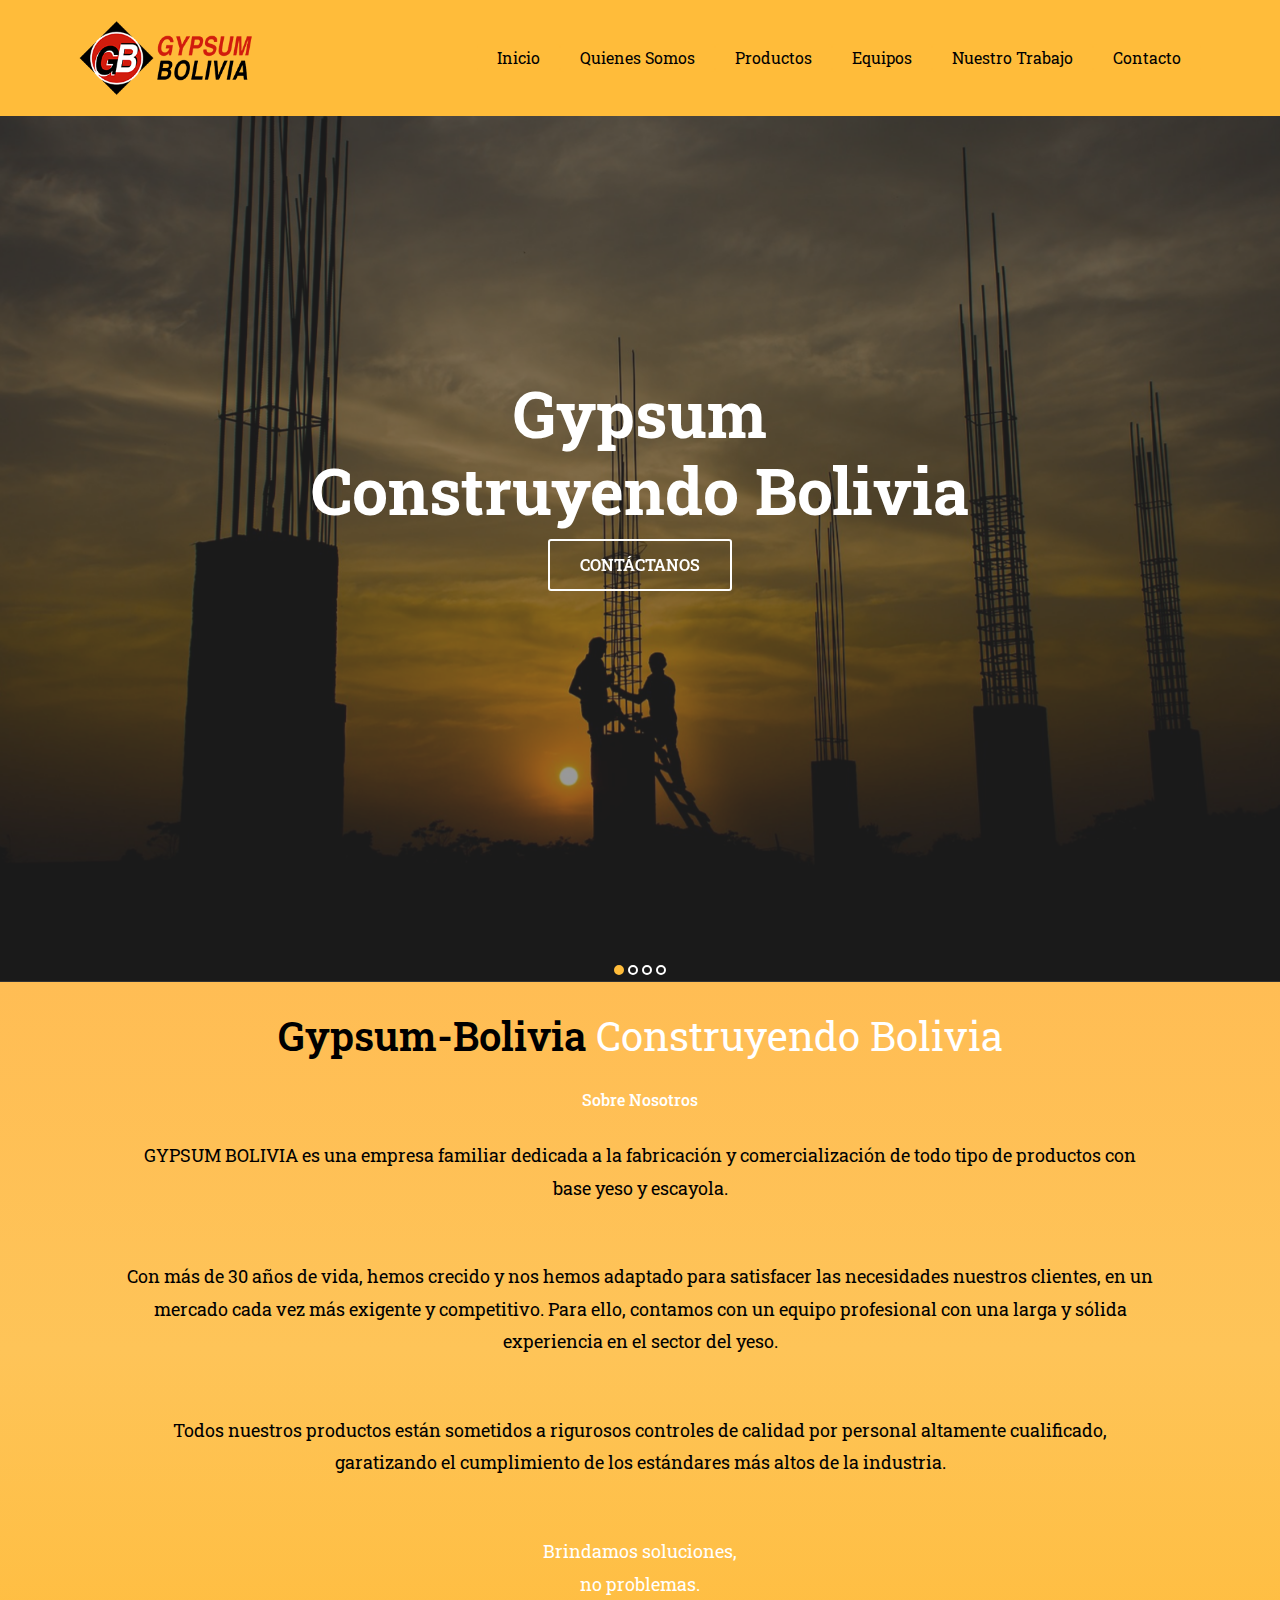
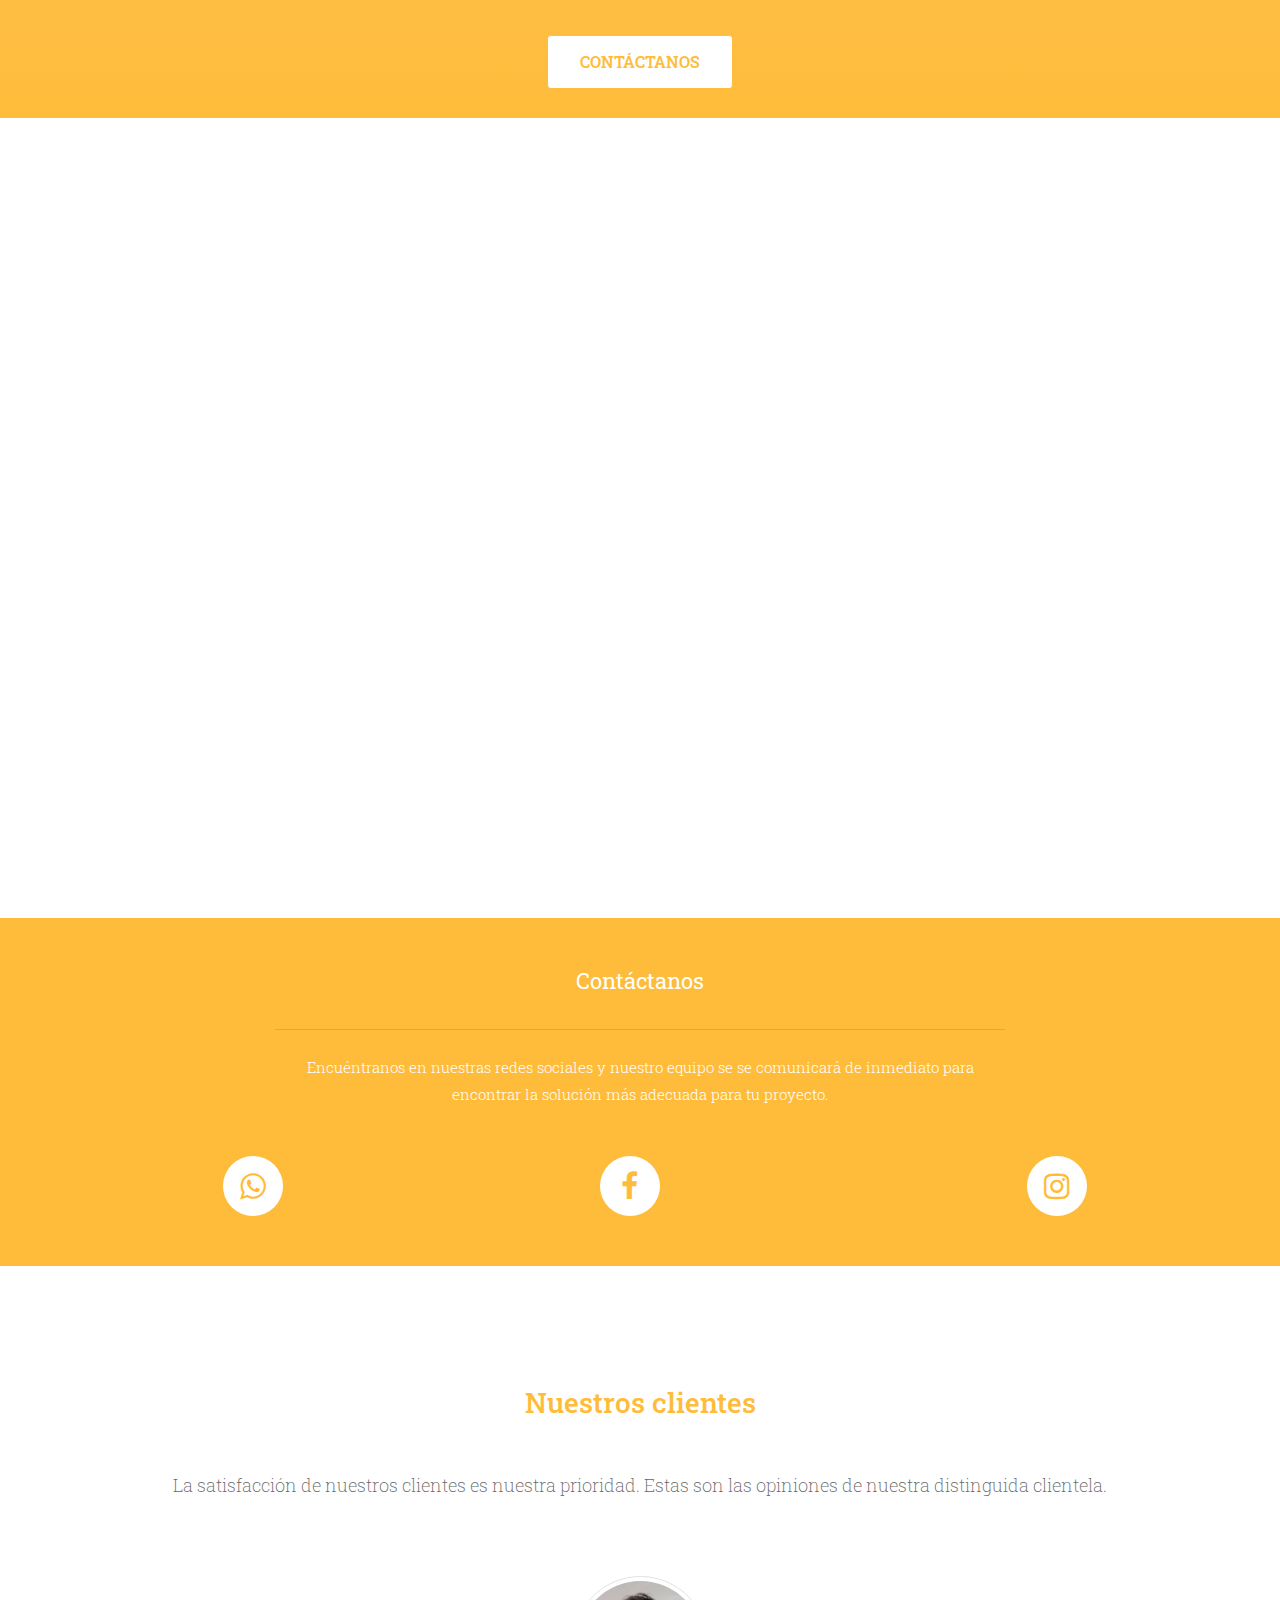
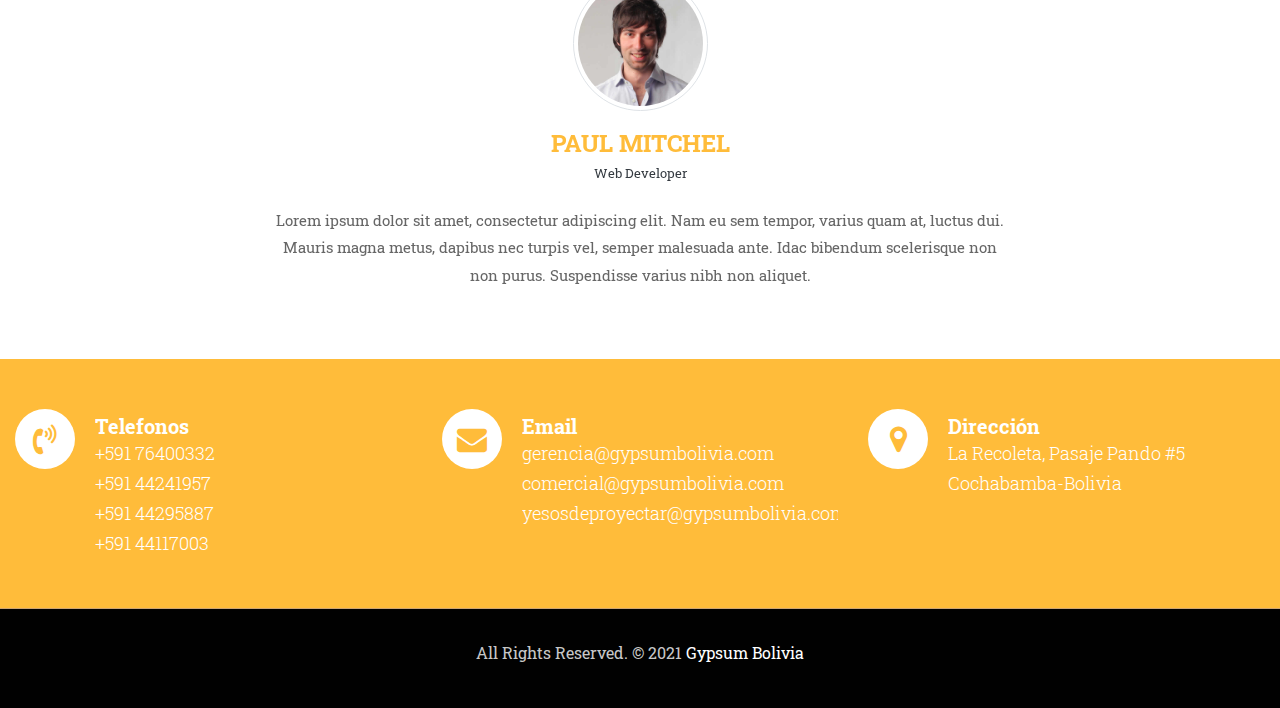
==== public/index.html @ fddc6182 "nav.item centered on medium screen size, deployed to firebase." ====
<!DOCTYPE html>
<html lang="en">
<!-- Basic -->

<head>
	<meta charset="utf-8">
	<meta http-equiv="X-UA-Compatible" content="IE=edge">

	<!-- Mobile Metas -->
	<meta name="viewport" content="width=device-width, initial-scale=1">

	<!-- Site Metas -->
	<title>Gypsum-Bolivia</title>
	<meta name="keywords" content="">
	<meta name="description" content="">
	<meta name="author" content="">

	<!-- Site Icons -->
	<link rel="shortcut icon" href="images/favicon.jpg" type="image/x-icon">
	<link rel="apple-touch-icon" href="images/apple-touch-icon.png">

	<!-- Bootstrap CSS -->
	<link rel="stylesheet" href="css/bootstrap.min.css">
	<!-- Site CSS -->
	<link rel="stylesheet" href="css/style.css">
	<!-- Responsive CSS -->
	<link rel="stylesheet" href="css/responsive.css">
	<!-- Custom CSS -->
	<link rel="stylesheet" href="css/custom.css">
	

	<!--[if lt IE 9]>
      <script src="https://oss.maxcdn.com/libs/html5shiv/3.7.0/html5shiv.js"></script>
      <script src="https://oss.maxcdn.com/libs/respond.js/1.4.2/respond.min.js"></script>
    <![endif]-->

</head>

<body>
	<!-- Start header -->
	<header class="top-navbar">
		<nav id='navbar-bg' class="navbar navbar-expand-lg navbar-light">
			<div class="container" id='navbar-container'>
				<a class="navbar-brand" href="index.html">
					<img src="images/logo.png" alt="gypsumlogo" />
				</a>
				<button class="navbar-toggler" type="button" data-toggle="collapse" data-target="#navbars-rs-food"
					aria-controls="navbars-rs-food" aria-expanded="false" aria-label="Toggle navigation">
					<span class="navbar-toggler-icon"></span>
				</button>
				<div class="collapse navbar-collapse" id="navbars-rs-food">
					<ul class="navbar-nav ml-auto">
						<li class="nav-item"><a class="nav-link" href="index.html">Inicio</a></li>
						<li class="nav-item"><a class="nav-link" href="about.html">Quienes Somos</a></li>
						<li class="nav-item"><a class="nav-link" href="products.html">Productos</a></li>
						<!-- <li class="nav-item"><a class="nav-link" href="planta.html">Planta</a></li> -->
						<li class="nav-item"><a class="nav-link" href="equipment.html">Equipos</a></li>
						<li class="nav-item"><a class="nav-link" href="portfolio.html">Nuestro Trabajo</a></li>
						<li class="nav-item"><a class="nav-link" href="contact.html">Contacto</a></li>
					</ul>
				</div>
			</div>
		</nav>
	</header>

	<!-- End header -->

	<!-- Start slides -->

	<div id="slides" class="cover-slides">
		<ul class="slides-container">
			<li class="text-center">
				<img src="images/carrousel2.jpg" alt="">
				<div class="container">
					<div class="row">
						<div class="col-md-12">
							<h1 class="m-b-20"><strong>Gypsum<br/>Construyendo Bolivia<br></strong></h1>
							<!-- <p class="m-b-40">See how your users experience your website in realtime or view  <br>
							trends to see any changes in performance over time.</p> -->
							<p><a class="btn btn-lg btn-circle btn-outline-new-white"
									href="https://api.whatsapp.com/send?phone=59170304111">Contáctanos</a></p>
						</div>
					</div>
				</div>
			</li>
			<li class="text-center">
				<img src="images/carrousel1.jpg" alt="">
				<div class="container">
					<div class="row">
						<div class="col-md-12">
							<h1 class="m-b-20"><strong>Gypsum<br/>Construyendo Bolivia<br></strong></h1>
							<!-- <p class="m-b-40">See how your users experience your website in realtime or view  <br>
							trends to see any changes in performance over time.</p> -->
							<p><a class="btn btn-lg btn-circle btn-outline-new-white" href="#">Contáctanos</a></p>
						</div>
					</div>
				</div>
			</li>
			<li class="text-center">
				<img src="images/carrousel3.jpg" alt="">
				<div class="container">
					<div class="row">
						<div class="col-md-12">
							<h1 class="m-b-20"><strong>Gypsum<br/>Construyendo Bolivia<br></strong></h1>
							<!-- <p class="m-b-40">See how your users experience your website in realtime or view  <br>
							trends to see any changes in performance over time.</p> -->
							<p><a class="btn btn-lg btn-circle btn-outline-new-white"
									href="https://api.whatsapp.com/send?phone=59170304111">Contáctanos</a></p>
						</div>
					</div>
				</div>
			</li>
			<li class="text-center">
				<img src="images/carrousel4.jpg" alt="">
				<div class="container">
					<div class="row">
						<div class="col-md-12">
							<h1 class="m-b-20"><strong>Gypsum<br/>Construyendo Bolivia<br></strong></h1>
							<!-- <p class="m-b-40">See how your users experience your website in realtime or view  <br>
							trends to see any changes in performance over time.</p> -->
							<p><a class="btn btn-lg btn-circle btn-outline-new-white"
									href="https://api.whatsapp.com/send?phone=59170304111">Contáctanos</a></p>
						</div>
					</div>
				</div>
			</li>
		</ul>
		<!-- <div class="slides-navigation">
			<a href="#" class="next"><i class="fa fa-angle-right" aria-hidden="true"></i></a>
			<a href="#" class="prev"><i class="fa fa-angle-left" aria-hidden="true"></i></a>
		</div> -->
	</div>

	<!-- End slides -->

	<!-- Start About -->

	<div class="about-section-box">
		<div class="container">
			<div class="row">
				<div class="col-lg-12 col-md-12 col-sm-12 text-center">
					<div class="inner-column">
						<h1>Gypsum-Bolivia <span>Construyendo Bolivia</span></h1>
						<h4>Sobre Nosotros</h4>
						<p>GYPSUM BOLIVIA es una empresa familiar dedicada a la fabricación y comercialización de todo tipo de productos con base yeso y escayola.</p>
						<p>Con más de 30 años de vida, hemos crecido y nos hemos adaptado para satisfacer las  necesidades nuestros clientes, en un mercado cada vez más exigente y competitivo. Para ello, contamos con un equipo profesional con una larga y sólida experiencia en el sector del yeso.</p>
						<p>Todos nuestros productos están sometidos a rigurosos controles de calidad por personal altamente cualificado, garatizando el cumplimiento de los estándares más altos de la industria.</p>
						<p class="text-white">Brindamos soluciones,<br/> no problemas.</p>
						<a class="btn btn-lg btn-circle btn-outline-new-white"
							href="https://api.whatsapp.com/send?phone=59176400332">Contáctanos</a>
					</div>
				</div>
				<!-- <div class="col-lg-6 col-md-6 col-sm-12">
					<img src="images/aboutus1.jpg" alt="" class="img-fluid">
				</div> -->
			</div>
		</div>
	</div>

	<!-- End About -->

	<!-- Start QT -->

	<div class="qt-box qt-background">
		<div class="container">
			<div class="row">
				<!-- <div class="col-md-8 ml-auto mr-auto text-left">
					<p class="lead ">
						" 37 años al servicio de los bolivianos "
					</p>
					<span class="lead">Hipócrates</span>
				</div> -->
			</div>
		</div>
	</div>

	<!-- End QT -->



	<!-- Start Social Media -->

	<div class="contact-imfo-box" >
		<div class="container-fluid">
			<div class="container">
				<div class="row justify-content-center">
								<div class="col-lg-8 text-center">
												<h2 id='pmuted' class="mt-0">Contáctanos</h2>
												<hr class="divider my-4" />
												<p id='pmuted' class="text-white mb-5">Encuéntranos en nuestras redes sociales y nuestro equipo se se comunicará de inmediato para encontrar la solución más adecuada para tu proyecto.</p>
								</div>
				</div>
			</div>
			<div class="row">
				<div class="col-md-4 col-sm-4" id='socialmedia' >
					<div class="socialmedia">
						<a target="_blank" href='https://api.whatsapp.com/send?phone=59176400332'>
						<i class="fa fab fa-whatsapp"></i>
						</a>
					</div>
				</div>
				<div class="col-md-4 col-sm-4" id='socialmedia'>
					<div>
						<a target="_blank" href='https://www.facebook.com/GypsumBol'>
						<i class="fa fab fa-facebook"></i>
						</a>
					</div>
				</div>
				<div class="col-md-4 col-sm-4" id='socialmedia'>
					<div >
						<a target="_blank" href='https://api.whatsapp.com/send?phone=59176400332'>
						<i class="fa fab fa-instagram"></i>
						</a>
					</div>
				</div>
			</div>
		</div>
	</div>

	<!--End Social Media -->

	<!-- Start Customer Reviews -->

	<div class="customer-reviews-box">
		<div class="container">
			<div class="row">
				<div class="col-lg-12">
					<div class="heading-title text-center">
						<h2>Nuestros clientes</h2>
						<p>La satisfacción de nuestros clientes es nuestra prioridad. Estas son las opiniones de nuestra distinguida clientela. </p>
					</div>
				</div>
			</div>
			<div class="row">
				<div class="col-md-8 mr-auto ml-auto text-center">
					<div id="reviews" class="carousel slide" data-ride="carousel">
						<div class="carousel-inner mt-4">
							<div class="carousel-item text-center active">
								<div class="img-box p-1 border rounded-circle m-auto">
									<img class="d-block w-100 rounded-circle" src="images/profile-1.jpg" alt="">
								</div>
								<h5 class="mt-4 mb-0"><strong class="text-warning text-uppercase">Paul Mitchel</strong>
								</h5>
								<h6 class="text-dark m-0">Web Developer</h6>
								<p class="m-0 pt-3">Lorem ipsum dolor sit amet, consectetur adipiscing elit. Nam eu sem
									tempor, varius quam at, luctus dui. Mauris magna metus, dapibus nec turpis vel,
									semper malesuada ante. Idac bibendum scelerisque non non purus. Suspendisse varius
									nibh non aliquet.</p>
							</div>
							<div class="carousel-item text-center">
								<div class="img-box p-1 border rounded-circle m-auto">
									<img class="d-block w-100 rounded-circle" src="images/profile-3.jpg" alt="">
								</div>
								<h5 class="mt-4 mb-0"><strong class="text-warning text-uppercase">Steve Fonsi</strong>
								</h5>
								<h6 class="text-dark m-0">Web Designer</h6>
								<p class="m-0 pt-3">Lorem ipsum dolor sit amet, consectetur adipiscing elit. Nam eu sem
									tempor, varius quam at, luctus dui. Mauris magna metus, dapibus nec turpis vel,
									semper malesuada ante. Idac bibendum scelerisque non non purus. Suspendisse varius
									nibh non aliquet.</p>
							</div>
							<div class="carousel-item text-center">
								<div class="img-box p-1 border rounded-circle m-auto">
									<img class="d-block w-100 rounded-circle" src="images/profile-7.jpg" alt="">
								</div>
								<h5 class="mt-4 mb-0"><strong class="text-warning text-uppercase">Daniel vebar</strong>
								</h5>
								<h6 class="text-dark m-0">Seo Analyst</h6>
								<p class="m-0 pt-3">Lorem ipsum dolor sit amet, consectetur adipiscing elit. Nam eu sem
									tempor, varius quam at, luctus dui. Mauris magna metus, dapibus nec turpis vel,
									semper malesuada ante. Idac bibendum scelerisque non non purus. Suspendisse varius
									nibh non aliquet.</p>
							</div>
						</div>
						<!-- <a class="carousel-control-prev" href="#reviews" role="button" data-slide="prev">
							<i class="fa fa-angle-left" aria-hidden="true"></i>
							<span class="sr-only">Previous</span>
						</a>
						<a class="carousel-control-next" href="#reviews" role="button" data-slide="next">
							<i class="fa fa-angle-right" aria-hidden="true"></i>
							<span class="sr-only">Next</span>
						</a> -->
					</div>
				</div>
			</div>
		</div>
	</div>
	<!-- End Customer Reviews -->

	<!-- Start Contact info -->

	<div class="contact-imfo-box">
		<div class="container-fluid">
			<div class="row">
				<div class="col-md-4">
					<i class="fa fa-volume-control-phone"></i>
					<div class="overflow-hidden">
						<h4>Telefonos</h4>
						<a target="_blank" href='+59176400332'>
							<p class="lead">
								+591 76400332
							</p>
						</a>
						<a target="_blank" href='+59144241957'>
							<p class="lead">
								+591 44241957
							</p>
						</a>
						<a target="_blank" href='+59144295887'>
							<p class="lead">
								+591 44295887
							</p>
						</a>
						<a target="_blank" href='+59144117003'>
							<p class="lead">
								+591 44117003
							</p>
						</a>
					</div>
				</div>
				<div class="col-md-4">
					<i class="fa fa-envelope"></i>
					<div class="overflow-hidden">
						<h4>Email</h4>
						<a target="_blank" href="mailto:gerencia@gypsumbolivia.com">
							<p class="lead">
								gerencia@gypsumbolivia.com
							</p>
						</a>
						<a target="_blank" href="mailto:comercial@gypsumbolivia.com">
							<p class="lead">
								comercial@gypsumbolivia.com
							</p>
						</a>
						<a target="_blank" href="mailto:yesosdeproyectar@gypsumbolivia.com">
							<p class="lead">
								yesosdeproyectar@gypsumbolivia.com
							</p>
						</a>
					</div>
				</div>
				<div class="col-md-4">
					<i class="fa fa-map-marker"></i>
					<div class="overflow-hidden">
						<h4>Dirección</h4>
						<a target="_blank"
							href="https://www.google.com.bo/maps/place/GYPSUM+%E2%80%93+Bolivia/@-17.3748738,-66.1539371,17z/data=!3m1!4b1!4m5!3m4!1s0x93e3741a3f758da3:0xa6f2f3042dc4168a!8m2!3d-17.3748738!4d-66.1517484?hl=es">
							<p class="lead">
								La Recoleta, Pasaje Pando #5
							</p>
							<p class="lead">
								Cochabamba-Bolivia
							</p>
						</a>
					</div>
				</div>
			</div>
		</div>
	</div>
	<!-- End Contact info -->

		<!-- Start Footer -->

		<footer class="footer-area bg-f">
			<div class="copyright">
				<div class="container">
					<div class="row">
						<div class="col-lg-12">
							<p class="company-name">All Rights Reserved. &copy; 2021 <a href="#">Gypsum Bolivia</a> 
						</div>
					</div>
				</div>
			</div>
		</footer>
		
		<!-- End Footer -->



	<!-- <a href="#" id="back-to-top" title="Back to top" style="display: none;">&uarr;</a> -->

	<!-- ALL JS FILES -->
	<script src="js/jquery-3.2.1.min.js"></script>
	<script src="js/popper.min.js"></script>
	<script src="js/bootstrap.min.js"></script>
	<!-- ALL PLUGINS -->
	<script src="js/jquery.superslides.min.js"></script>
	<script src="js/images-loded.min.js"></script>
	<script src="js/isotope.min.js"></script>
	<script src="js/baguetteBox.min.js"></script>
	<script src="js/form-validator.min.js"></script>
	<script src="js/contact-form-script.js"></script>
	<script src="js/custom.js"></script>
</body>

</html>
---- public/css/style.css ----
/*------------------------------------------------------------------
    IMPORT FONTS
-------------------------------------------------------------------*/

@import url('https://fonts.googleapis.com/css2?family=Roboto+Slab:wght@400;500;600;700&display=swap');

/*------------------------------------------------------------------
    IMPORT FILES
-------------------------------------------------------------------*/

@import url(animate.css);
@import url(font-awesome.min.css);
@import url(superslides.css);
@import url(baguetteBox.min.css);

/*------------------------------------------------------------------
    SKELETON
-------------------------------------------------------------------*/

body {
    color: #666666;
    font-size: 15px;
    font-family: 'Roboto Slab', serif;
    line-height: 1.80857;
}


a {
    color: #1f1f1f;
    text-decoration: none !important;
    outline: none !important;
    -webkit-transition: all .3s ease-in-out;
    -moz-transition: all .3s ease-in-out;
    -ms-transition: all .3s ease-in-out;
    -o-transition: all .3s ease-in-out;
    transition: all .3s ease-in-out;
}

h1,
h2,
h3,
h4,
h5,
h6 {
    letter-spacing: 0;
    font-weight: normal;
    position: relative;
    padding: 0 0 10px 0;
    font-weight: normal;
    line-height: 120% !important;
    color: #1f1f1f;
    margin: 0
}

h1 {
    font-size: 24px
}

h2 {
    font-size: 22px
}

h3 {
    font-size: 18px
}

h4 {
    font-size: 16px
}

h5 {
    font-size: 14px
}

h6 {
    font-size: 13px
}

h1 a,
h2 a,
h3 a,
h4 a,
h5 a,
h6 a {
    color: #212121;
    text-decoration: none!important;
    opacity: 1
}

h1 a:hover,
h2 a:hover,
h3 a:hover,
h4 a:hover,
h5 a:hover,
h6 a:hover {
    opacity: .8
}

a {
    color: #1f1f1f;
    text-decoration: none;
    outline: none;
}

a,
.btn {
    text-decoration: none !important;
    outline: none !important;
    -webkit-transition: all .3s ease-in-out;
    -moz-transition: all .3s ease-in-out;
    -ms-transition: all .3s ease-in-out;
    -o-transition: all .3s ease-in-out;
    transition: all .3s ease-in-out;
}

.btn-custom {
    margin-top: 20px;
    background-color: transparent !important;
    border: 2px solid #ddd;
    padding: 12px 40px;
    font-size: 16px;
}

.lead {
    font-size: 18px;
    line-height: 30px;
    color: #767676;
    margin: 0;
    padding: 0;
}

blockquote {
    margin: 20px 0 20px;
    padding: 30px;
}

ul, li, ol{
	list-style: none;
	margin: 0px;
	padding: 0px;
}
button:focus{
	outline: none;
}

.form-control::-moz-placeholder {
    color: #2a2a2a;
    opacity: 1;
}

/*------------------------------------------------------------------
    LOADER
-------------------------------------------------------------------*/


/*------------------------------------------------------------------
    HEADER
-------------------------------------------------------------------*/
.top-navbar{
	position: relative;
	z-index: 10;
}

.top-navbar img {
    width: 65%;
}

.top-navbar .navbar{
	padding: 15px 0px;
	position: fixed;
	width: 100%;
	transition: height .3s ease-out, background .3s ease-out, box-shadow .3s ease-out;
	-webkit-transform: translate3d(0, 0, 0);
	transform: translate3d(0, 0, 0);
	z-index: 100;
}

.top-navbar .navbar-light .navbar-nav .nav-link{
	color: #010101;
	font-size: 16px;
	padding: 0px 20px;
	border-radius: 4px;
    background-color: #ffbc3a;
}

#navbar-bg {
    background-color: #ffbc3a;
}

.top-navbar .navbar-light .navbar-nav .nav-item .nav-link:hover{
	background: #ffbc3a;
	color: #ffffff;
}
.top-navbar .navbar-light .navbar-nav .nav-item.active .nav-link{
	background: #ffbc3a;
	color: #ffffff;
	border-radius: 4px;
}

.navbar-expand-lg .navbar-nav .dropdown-menu{
	border: none;
	 box-shadow: 2px 5px 6px rgba(0,0,0,0.5);
}

.navbar-expand-lg .navbar-nav .dropdown-menu a.dropdown-item:hover{
	background: #ffbc3a;
	color: #ffffff;
}
.navbar-light .navbar-toggler:hover{
	background: #ffbc3a;;
}
.nav-item {
    display: flex;
    align-self:center;
}

/*------------------------------------------------------------------
    Slider
-------------------------------------------------------------------*/

.cover-slides{
	height: 100vh;
}
.slides-navigation a {
	background: #ffbc3a;
    position: absolute;
    height: 70px;
    width: 70px;
    top: 50%;
    font-size: 20px;
    display: block;
    color: #fff;
	line-height: 80px;
	text-align: center;
    transition: all .3s ease-in-out;
}
.slides-navigation a i{
	font-size: 40px;
}
.slides-navigation a:hover {
	background: #010101;
}
.cover-slides .container{
	height: 100%;
	position: relative;
	z-index: 2;
}
.cover-slides .container > .row {
	-webkit-box-align: center;
	-ms-flex-align: center;
	align-items: center;
}
.cover-slides .container > .row {
    height: 100%;
}

.btn{
	text-transform: uppercase;
	padding: 19px 36px;
}
.btn{
	display: inline-block;
	font-weight: 600;
	text-align: center;
	white-space: nowrap;
	vertical-align: middle;
	-webkit-user-select: none;
	-moz-user-select: none;
	-ms-user-select: none;
	user-select: none;
	border: 2px solid transparent;
	padding: 12px 30px;
	font-size: 16px;
	line-height: 1.5;
	border-radius: .1875rem;
	transition: color .15s ease-in-out, background-color .15s ease-in-out, border-color .15s ease-in-out, box-shadow .15s ease-in-out;
}
.btn-outline-new-white {
    color: #fff;
    background-color: transparent;
    background-image: none;
    border-color: #fff;
}
.btn-outline-new-white:hover {
    color: #ffffff;
    background-color: #ffbc3a;
    border-color: #ffbc3a;
}

.overlay-background {
    background: #333;
    position: absolute;
    height: 100%;
    width: 100%;
    left: 0;
    top: 0;
	opacity: 0.5;
}

.cover-slides h1{
	font-family: 'Roboto Slab', serif;
	font-weight: 500;
	font-size: 64px;
	color: #fff;
}
.cover-slides p{
	font-size: 18px;
	color: #fff;
}
.slides-pagination a{
	border: 2px solid #ffffff;
}
.slides-pagination a.current{
	background: #ffbc3a;
	border: 2px solid #ffbc3a;
}

/*------------------------------------------------------------------
    About
-------------------------------------------------------------------*/

.about-section-box{
	padding: 10px 0px;
    /* background: rgb(255,98,0);
    background: radial-gradient(circle, rgba(255,98,0,1) 0%, rgba(255,82,0,1) 69%);  */
    background-image: linear-gradient( to bottom,#ffbd54 0%,#fec458 50%,#ffbc3a 100% );
}
.about-section-box .img-fluid{
	box-shadow: -10px -10px 0px #ffffff;
}
.inner-column{
  padding: 20px;
}
.inner-column h1{
	font-family: 'Roboto Slab', serif;
    font-weight: 600;
	font-size: 40px;
	color: black;
}
.inner-column h1 span{
	color: #ffffff;
    font-weight: 400;
}
.inner-column h4{
	font-size: 16px;
	font-weight: 500;
    color:#ffff;
    padding-top: 20px;
}
.inner-column p{
  padding: 20px;
  font-size: 18px;
  color: black;
}
.inner-column .btn-outline-new-white{
	color: #ffbc3a;
    background-color: #fff;
}
.inner-column .btn-outline-new-white:hover{
	color: #ffffff;
    background: #ffbc3a;
    border-color: #ffffff;
}

/*------------------------------------------------------------------
    QT
-------------------------------------------------------------------*/


.qt-background{
	background: url(../images/qt.jpg) no-repeat;
	background-size: cover;
	padding: 100px 0;
	background-attachment: fixed;
	background-position: center center;
	position: relative;
    opacity: 0.99;
    height: 500px;
}
.qt-background p {
    font-size: 35px;
    font-weight: 300;
    line-height: 44px;
    color: #fff;
	font-family: 'Roboto Slab',serif;
	margin-bottom: 20px;
}

.qt-background span {
    color: #fff;
    font-size: 20px;
	font-weight: 500;
}

/*------------------------------------------------------------------
    Menu
-------------------------------------------------------------------*/

.menu-box{
	padding: 90px 0px;
}

.heading-title{
	margin-bottom: 50px;
}
.heading-title h2{
	color: #ffbc3a;
	font-size: 28px;
	font-family: 'Roboto Slab',serif;
    font-weight: 500;
    padding:50px 0;
}
.heading-title p{
	font-size: 18px;
	font-weight: 200;
	margin: 0px;
}

.filter-button-group {
    border: 1px solid #ffbc3a;
    border-radius: 4px;
    margin: 10px 15px;
    display: inline-block;
}

.filter-button-group button {
    color: #ffbc3a;
    letter-spacing: 1px;
    text-transform: uppercase;
    font-weight: 600;
    font-size: 14px;
    cursor: pointer;
    background: #fff;
    padding: 12px 40px;
    border: none;
    border-radius: 4px;

}

.filter-button-group button.active {
    background: #ffbc3a;
    color: #fff;
}

.gallery-single{
	margin: 30px 0px;
}

.gallery-single {
    position: relative;
    overflow: hidden;
    -webkit-box-shadow: 0 0 10px #ccc;
    box-shadow: 0 0 10px #ccc;
}

/* .why-text {
    position:absolute;
    left: 0;
    bottom: -100%;
    right: 0;
    height: 100%;
    background: rgb(255,82,0, 0.85);
    padding: 12px 12px;
    -webkit-transition: all .3s ease;
    transition: all .3s ease;
}
.why-text h4{
	color: #ffffff;
	font-size: 24px;
	font-weight: 500;
	font-family: 'Roboto Slab',serif;
}
.why-text p{
	color: #ffffff;
	font-size: 18px;
	border-bottom: 1px dashed #010101;
	margin: 0px;
	padding-bottom: 15px;
	margin-top: 15px;
	margin-bottom: 15px;
}
.why-text h5{
	font-size: 28px;
	font-weight: 600;
	color: #ffffff;
} */

.gallery-single:hover .why-text{
	bottom: 0px;
}

#proyeccion {
    padding-bottom: 90px;
}


/*------------------------------------------------------------------
    Gallery
-------------------------------------------------------------------*/

.gallery-box{
	padding: 0;
}
.gallery-single {
    margin:30px 10px;
}

.gallery-single img {
    display: block;
    width: 100%;
    margin-left: auto;
    margin-right: auto;
}
.tz-gallery{
	margin-top: 30px;
}
.tz-gallery .lightbox img {
    width: 100%;
    margin-bottom: 30px;
    transition: 0.2s ease-in-out;
    box-shadow: 0 2px 3px rgba(0,0,0,0.2);
}
.tz-gallery .lightbox img:hover {
    transform: scale(1.05);
    box-shadow: 0 8px 15px rgba(0,0,0,0.3);
}
.imagetexth2 {
    text-align: center;
    font-size: 22px;
    font-weight: 600;
    color: #ffbc3a;
}
/*------------------------------------------------------------------
    Social Media
-------------------------------------------------------------------*/


#socialmedia {
    display: flex;
    justify-content: space-around;
}

/*------------------------------------------------------------------
    Customer Reviews
-------------------------------------------------------------------*/

.customer-reviews-box{
	padding: 70px 0px;
}

.carousel-inner .carousel-item .img-box{
	width: 135px;
	height: 135px;
}
.carousel-control-prev{
	left: -100px;
    
}
.carousel-control-next{
	right: -100px;
}
.carousel-indicators{
	top: 320px;
}

.text-warning{
	color: #ffbc3a !important;
	font-size: 24px;
}


@media (min-width: 320px) and (max-width: 640px) {
	.carousel-inner .carousel-item p{
		font-size: 14px;
	}
	.carousel-control-prev{
		left: -5px;
	}
	.carousel-control-next{
		right: -5px;
	}
 	.carousel-indicators{
		top: 400px;
	}
}

#reviews .carousel-control-prev{
	background: #d0a772;
	color: #ffffff;
	display: block;
	position: absolute;
	width: 8%;
	height: 50px;
	top: 50%;
	font-size: 28px;
	opacity: 1;
}
#reviews .carousel-control-prev:hover{
	background: #010101;
	color: #ffffff;
}

#reviews .carousel-control-next{
	background: #d0a772;
	color: #ffffff;
	display: block;
	position: absolute;
	width: 8%;
	height: 50px;
	top: 50%;
	font-size: 28px;
	opacity: 1;
}
#reviews .carousel-control-next:hover{
	background: #010101;
	color: #ffffff;
}


/*------------------------------------------------------------------
    Contact info
-------------------------------------------------------------------*/

.contact-imfo-box{
	background: #ffbc3a;
	padding: 50px 0;
}

.overflow-hidden {
    overflow: hidden;  
}

.contact-imfo-box i{
	display: block;
	float: left;
	width: 60px;
	height: 60px;
	line-height: 60px;
	text-align: center;
	background: #fff;
	color: #ffbc3a;
	font-size: 30px;
	-webkit-border-radius: 50%;
	-moz-border-radius: 50%;
	-ms-border-radius: 50%;
	border-radius: 50%;
	margin-right: 20px;
}

.contact-imfo-box h4 {
    margin: 0px;
    margin-top: 5px;
	color: #ffffff;
	font-size: 20px;
	padding: 0px;
	font-weight: 700;
	line-height: 24px;
}
.contact-imfo-box p {
    margin: 0px;
	color: #ffffff;
	font-weight: 300;
}

.maptext {
    color: #ffbc3a;
    font-weight: 600;
    text-align: center;
    margin-top: 20px;
}

#pmuted{
    color: #fff;
}

#formcontainer {
    display: flex;
    justify-content: center;
}
/*------------------------------------------------------------------
    Footer
-------------------------------------------------------------------*/

.footer-area{
	padding-top: 0px;
}


.footer-area .container{
	position: relative;
	z-index: 1;
}
.footer-area h3{
	color: #ffffff;
	text-transform: uppercase;
	font-size: 24px;
	border-bottom: 1px dashed rgba(207, 166, 113, 0.5);
	margin-bottom: 10px;
}
.footer-area p{
	font-size: 19px;
	color: rgba(255, 255, 255, 0.8);
	margin: 0;
	padding-bottom: 10px;
}

.footer-area p.lead{
	font-size: 19px;
	color: #ffffff;
	margin-bottom: 15px;
}
.footer-area p.lead a{
	color: #ffffff;
	margin-bottom: 15px;
}
.footer-area p.lead a:hover{
	color: #d0a772;
}
.footer-area p a{
	font-size: 18px;
	color: #ffffff;
}
.footer-area p a:hover{
	color: #d0a772;
}

.subscribe_form {
    display: block;
    text-align: center;
    padding: 5px 0;
}

.subscribe_form .form_input {
    display: block;
    background-color: rgba(0,0,0,0.7);
    color: #fff;
    border: none;
    font-size: 19px;
    line-height: 50px;
    padding: 0 10px;
    float: left;
    width: 100%;
    transition: all 0.5s ease-in-out;
}

.subscribe_form .submit {
    background-color: #d0a772;
    color: #fff;
    font-size: 16px;
    font-weight: 600;
    line-height: 50px;
    display: inline-block;
    padding: 0 10px;
    float: left;
    width: 100%;
	border: none;
	cursor: pointer;
    transition: all 0.5s ease-in-out;
}
.subscribe_form .submit:hover{
	background: #010101;
}

.f-social {
    padding-bottom: 10px;
    margin: 0px;
    margin-top: 20px;
}
.f-social li a {
    font-size: 25px;
    color: rgba(255, 255, 255, 0.9);
	margin-right: 10px;
}

.copyright{
	margin-top: 0px;
	position: relative;
	display: block;
	background-color: #010101;
	border-top: 1px solid rgba(207, 166, 113);
	padding: 30px 0;
	z-index: 1;
}

.copyright .company-name{
	font-size: 16px;
	text-align: center;
}
.copyright .company-name a{
	font-size: 16px;
}

/*------------------------------------------------------------------
    All Pages
-------------------------------------------------------------------*/

.page-breadcrumb {
    padding: 250px 0 150px;
    background: url(../images/bg-allpages.jpg) no-repeat;
    background-attachment: fixed;
    background-size: cover;
    background-position: center;
    position: relative;
    height: 980px;
}
.all-page-title .container{
	position: relative;
	z-index: 2;
}
.all-page-title::before{
	content: "";
	height: 100%;
	left: 0;
	position: absolute;
	top: 0;
	width: 100%;
	z-index: 1;
	opacity: 0.8;
}
.all-page-title h1{
	font-size: 38px;
	color: #ffffff;
	font-family: 'Roboto Slab',serif;
	padding: 0px;
}

.inner-pt{
	margin-top: 30px;
}
.inner-pt p{
	font-size: 18px;
}

.stuff-box{
	padding: 70px 0px;
}

.our-team{
    border: 2px solid #d0a772;
    border-radius: 0px;
    text-align: center;
    margin: 10px;
    z-index: 1;
    position: relative;
}
.our-team:before,
.our-team:after{
    content: "";
    width: 100%;
    height: 104%;
    background: #d0a772;
    position: absolute;
    top: 50%;
    left: 0;
    z-index: -1;
    transform: translateY(-50%) scaleX(0.3);
    transition: all 0.3s ease 0s;
}
.our-team:after{
    width: 106%;
    left: 50%;
    transform: translate(-50%, -50%) scaleY(0.25);
}
.our-team:hover:before{ transform: translateY(-50%) scaleX(0.7); }
.our-team:hover:after{ transform: translate(-50%, -50%) scaleY(0.7); }
.our-team img{
    width: 100%;
    height: auto;
    border-radius: 0px;
    transition: all 0.3s ease 0s;
}
.our-team .team-content{
    width: 93%;
    padding: 25px 0 10px;
    background: #d0a772;
    position: absolute;
    bottom: 50px;
    left: 50%;
    opacity: 0;
    transform: translateX(-50%);
    transition: all 0.3s cubic-bezier(0.5, 0.2,0.1,0.9);
}
.our-team:hover .team-content{
    bottom: 10px;
    opacity: 1;
}
.our-team .title{
    font-size: 25px;
    font-weight: 600;
    color: #fff;
    letter-spacing: 1px;
    text-transform: capitalize;
    margin: 0;
}
.our-team .post{
    display: block;
    font-size: 16px;
    color: #fff;
    text-transform: uppercase;
    margin-bottom: 10px;
}
.our-team .social{
    padding: 0;
    margin: 0;
    list-style: none;
}
.our-team .social li{
    display: inline-block;
    margin: 0 5px;
}
.our-team .social li a{
    display: block;
    width: 35px;
    height: 35px;
    line-height: 35px;
    border-radius: 50%;
    background: #fff;
    font-size: 20px;
    color: #d0a772;
    transition: all 0.3s ease 0s;
}
.our-team .social li a:hover{
    background: #ffffff;
    box-shadow: 0 0 0 5px rgba(255,255,255,0.3);
    color: #d0a772;
}
@media only screen and (max-width: 990px){
    .our-team{ margin-bottom: 30px; }
}


.reservation-box{
	padding: 70px 0px;
}

.reservation-box h3{
	padding: 0px 15px;
	margin-bottom: 20px;
	font-weight: 600;
}

.help-block ul li{
	color: red;
}

.form-control[readonly]{
	background-color: #ffffff;
}

.form-control{
	border-radius: 0px;
	min-height: 50px;
}
.form-control:focus{
	border: 1px solid #d0a772;
	box-shadow: none;
}

.form-group .picker__input.picker__input--active{
	border-color: #d0a772;
}

.submit-button{
	margin-top: 20px;
}
.btn.btn-common{
	color: #ffbc3a ;
	background-color: transparent;
	background-image: none;
	border-color: #ffbc3a ;
}
.btn.btn-common:hover{
	color: #ffffff;
	background-color: #ffbc3a ;
	border-color: #cfa671;
}
.blog-box{
	padding: 70px 0px;
}
.blog-box-inner{
	position: relative;
	margin-bottom: 30px;
}

.blog-box-inner .blog-img-box{
	position: relative;
	display: block;
}

.blog-box-inner .blog-detail{
	position: absolute;
	top: 0;
	background: #fff;
	padding: 30px 25px;
	border: 1px solid #ddd;
	transition-duration: .5s;
	height: 100%;
}

.blog-detail h4 {
    font-size: 18px;
    font-weight: 500;
    color: #222222;
}

.blog-detail ul li {
    display: inline-block;
    padding: 0px 5px;
}
.blog-detail ul li span{
	color: #d0a772;
	cursor: pointer;
}
.blog-detail ul li span:hover{
	color: #010101;
}

.blog-detail ul li:first-child {
    padding-left: 0px;
}

.blog-detail p {
    padding: 10px 0px 0 0;
	margin: 0px;
}

.blog-detail a{
	color: #d0a772;
	margin-top: 20px;
}

.blog-box-inner .blog-detail:hover{
	background: rgba(255, 255, 255, .9);
}

.blog-inner-box {
    position: relative;
    margin: 0px 10px;
    margin-bottom: 30px;
}
.side-blog-img {
    box-shadow: -15px -15px 0px 0px rgba(0,0,0,0.4);
    -webkit-transition: all 1s ease 0.01s;
    transition: all 1s ease 0.01s;
    position: relative;
}

.date-blog-up {
    position: absolute;
    right: 0px;
    top: 0px;
    background: #cfa671;
    font-size: 18px;
    color: #ffffff;
    padding: 5px 15px 5px 5px;
}
.inner-blog-detail {
    background: #ffffff;
    position: relative;
    padding: 30px 20px;
}

.inner-blog-detail h3 {
    font-size: 20px;
    font-weight: 500;
    padding-bottom: 15px;
}
.inner-blog-detail ul li {
    display: inline-block;
    padding: 0px 5px;
    color: #222222;
}
.inner-blog-detail ul li span {
    color: #cfa671;
}
.inner-blog-detail p {
    padding: 10px 0px;
}
.details-page blockquote {
    border-left: 5px solid #cfa671;
}
.details-page blockquote {
    padding: 20px;
}
blockquote {
    margin: 20px 0 20px;
    padding: 30px;
}
.blog-inner-details-line {
    margin: 20px 0px;
    clear: both;
    float: left;
    width: 100%;
}
.line-left-social h5 {
    font-size: 18px;
    font-weight: 600;
    padding-bottom: 15px;
}
.line-left-social ul li {
    display: inline-block;
    margin-bottom: 5px;
}
.line-right-social ul li {
    display: inline-block;
}
.line-right-social ul li a {
    display: block;
    padding: 5px;
    background: #f5f5f5;
    border-radius: 6px;
    font-weight: 500;
    width: 35px;
    height: 35px;
    text-align: center;
    line-height: 25px;
    font-size: 15px;
}
.line-left-social ul li a {
    display: block;
    padding: 5px 10px;
    background: #f5f5f5;
    border-radius: 6px;
    font-weight: 400;
    font-size: 12px;
}
.line-left-social ul li a:hover {
    background: #cfa671;
    color: #ffffff;
}
.line-right-social ul li a:hover {
    background: #cfa671;
    color: #ffffff;
}
.line-right-social h5 {
    font-size: 18px;
    font-weight: 600;
    padding-bottom: 15px;
}
.blog-comment-box {
    clear: both;
    margin: 20px 0px;
    float: left;
    width: 100%;
}
.blog-comment-box h3 {
    font-size: 18px;
    font-weight: 600;
    padding-bottom: 20px;
}
.comment-item {
    margin-bottom: 30px;
}
.comment-item-left {
    float: left;
    width: 90px;
    height: 90px;
}
.comment-item-left img {
    width: 100%;
    border-radius: 6px;
}
.comment-item-right {
    padding-left: 110px;
}
.comment-item-right a {
    font-size: 16px;
    font-weight: 500;
}
.des-l {
    display: inline-block;
    width: 100%;
}
.des-l p {
    font-size: 13px;
}
.comment-item-right a {
    font-size: 16px;
    font-weight: 500;
}
.right-btn-re {
    float: right;
    font-style: italic;
    text-align: right;
    font-size: 16px;
    padding: 5px 10px;
    background: #f5f5f5;
    border-radius: 6px;
}
.right-btn-re:hover {
    background: #cfa671;
    color: #ffffff !important;
}
.comment-respond-box {
    clear: both;
}
.blog-comment-box .children {
    margin-left: 70px;
}
.comment-item {
    margin-bottom: 30px;
}
.comment-item-right i {
    padding-right: 10px;
}

.comment-form-respond input {
    min-height: 38px;
    border: 1px solid #010101;
    border-radius: 0px;
    padding: 10px;
}
.comment-form-respond textarea {
    border: 1px solid #010101;
    border-radius: 0px;
    padding: 10px;
    min-height: 110px;
}

.btn-submit{
	color: #d0a772;
	background-color: transparent;
	background-image: none;
	border-color: #cfa671;
}
.btn-submit:hover{
	color: #ffffff;
	background-color: #cfa671;
	border-color: #cfa671;
}

.right-side-blog h3 {
    font-weight: 600;
    font-size: 18px;
    padding-bottom: 20px;
}
.blog-search-form {
    position: relative;
    border-bottom: 1px solid #010101;
    padding-bottom: 30px;
    margin-bottom: 20px;
}
.blog-search-form input {
    width: 100%;
    min-height: 40px;
    border: 1px solid rgba(0,0,0,0.3);
    padding: 5px 40px 5px 10px;
    font-size: 15px;
    color: #222222;
}
.blog-search-form .search-btn {
    position: absolute;
    right: 0px;
    background: none;
    border: none;
    font-size: 20px;
    min-height: 40px;
    padding: 0px 15px;
}

.right-side-blog h3 {
    font-weight: 500;
    font-size: 18px;
    padding-bottom: 20px;
}
.blog-categories {
    padding-bottom: 30px;
    margin-bottom: 20px;
}
.blog-categories ul li {
    line-height: 14px;
    padding: 10px 0px;
    border-top: 1px solid #f5f5f5;
}
.blog-categories ul li a {
    display: inline-block;
    text-transform: capitalize;
    width: 100%;
}
.blog-categories ul li a:hover{
	color: #cfa671;
}
.recent-box-blog {
    margin-bottom: 20px;
	display: inline-block;
}
.recent-img {
    float: left;
    position: relative;
}
.recent-img::before {
    position: absolute;
    content: '';
    z-index: 2;
    top: 0;
    left: 0;
    width: 100%;
    height: 100%;
    background-color: #cfa671;
    opacity: 0.4;
    transform: scale(0);
    -webkit-transform: scale(0);
    -moz-transform: scale(0);
    -ms-transform: scale(0);
    -o-transform: scale(0);
    transition: all 0.5s ease;
    -webkit-transition: all 0.5s ease;
    -moz-transition: all 0.5s ease;
    -o-transition: all 0.5s ease;
}
.recent-box-blog:hover .recent-img::before {
    transform: scale(1);
    -webkit-transform: scale(1);
    -moz-transform: scale(1);
    -ms-transform: scale(1);
    -o-transform: scale(1);
}
.recent-info {
    display: table-cell;
    vertical-align: top;
    padding-left: 15px;
}
.recent-info ul li {
    display: inline-block;
    font-size: 11px;
    padding: 0px;
    color: #222222;
}
.recent-info h4 {
    font-size: 14px;
    padding: 0px;
    margin: 11px 0px;
    font-weight: 500;
}
.blog-tag-box ul li {
    display: inline-block;
    margin-bottom: 3px;
}
.blog-tag-box ul li a {
    padding: 5px 15px;
    display: block;
    background: #f5f5f5;
    color: #222222;
    border-radius: 6px;
}
.blog-tag-box ul li a:hover {
    color: #ffffff;
    background: #cfa671;
}


.contact-box{
	padding: 70px 0px;
    margin: 0 15px;
}

.map-full {
    width: 100%;
    height: 500px;
    border-radius: 0px;
    margin: 0px auto;

}


#back-to-top {
    position: fixed;
    bottom: 40px;
    right: 40px;
    z-index: 9999;
    width: 32px;
    height: 32px;
    text-align: center;
    line-height: 30px;
    background: #ffbc3a;
    color: #ffffff;
    cursor: pointer;
    border: 0;
    border-radius: 2px;
    text-decoration: none;
    transition: opacity 0.2s ease-out;
	font-size: 30px;
}

#equipmentcontainer {
    margin-top: 40px;
}


/* Modal section */

.modal-title{
    color: #ffbc3a;
    text-align: center;
    font-size: 24px;
    font-weight: 600;
    margin-top: 30px;
}
.modalimage {
    display: block;
    width: 100%;
    margin-left: auto;
    margin-right: auto;
}

.modalimage img {
    display: block;
    width: 100%;
    margin-left: auto;
    margin-right: auto;
}

.modaltext {
    margin: 30px 10px;
    text-align: justify;
}

.modalbutton {
    background-color: #ffbc3a;
    color: white;
    border: none;
    display: block;
    width: 150px;
    height: 50px;
    margin-left: auto;
    margin-right: auto;
    font-size: 18px;
    font-weight: 600;
}

ul.bullets li {
    list-style-type:disc!important;
    margin-left:30px;
  }
---- public/css/responsive.css ----
/* only small desktops */
/* tablets */
/* only small tablets */
@media only screen and (min-width: 1181px) {
	#navbar-container {
		max-width: 90%;
	}
	.cover-slides {
		height: 982px;
	}
	.qt-background {
		height: 800px;
	}
	.socialmedia {
		margin-left:100px;
	}
	.map-container {
		display: flex;
		justify-content: space-between;
		text-align: center;
	}
	
}
@media only screen and (min-width: 992px) and (max-width: 1180px) {
	.footer-area h3{
		font-size: 18px;
	}
	.qt-background {
		height: 800px;
	}
	.map-container {
		display: flex;
		justify-content: space-between;
		text-align: center;
	}
	
}
@media (min-width: 768px) and (max-width: 991px) {
	.navbar-light .navbar-brand{
		margin-left: 15px;
	}
	.navbar-light .navbar-toggler{
		margin-right: 15px;
		border-radius: 0px;
	}
	.navbar-expand-lg .navbar-nav .dropdown-menu{
		box-shadow: none;
	}
	.carousel-control-prev{
		left: -60px;
	}
	.carousel-control-next{
		right: -60px;
	}
	.why-text h4{
		font-size: 18px;
	}
	.why-text p{
		margin: 0px;
	}
	.map-container {
		display: flex;
		justify-content: space-between;
		text-align: center;
	}
}

/* mobile or only mobile */
@media (max-width: 767px) {
	.navbar-light .navbar-brand{
		margin-left: 15px;
	}
	.navbar-light .navbar-toggler{
		margin-right: 15px;
		border-radius: 0px;
	}
	.navbar-expand-lg .navbar-nav .dropdown-menu{
		box-shadow: none;
	}
	.cover-slides h1{
		font-size: 22px;
	}
	.cover-slides p {
		font-size: 14px;
	}
	.slides-navigation a{
		height: 42px;
		width: 38px;
		line-height: 33px;
	}
	.inner-column{
		margin-top: 15px;
	}
	.inner-column h1{
		font-size: 22px;
	}
	.filter-button-group{
		margin: 10px 0px;
	}
	
	.contact-imfo-box .col-md-4{
		margin-bottom: 15px;
	}
	.carousel-control-prev{
		left: 0px;
	}
	.carousel-control-next{
		right: 0px;
	}
	.blog-box-inner .blog-detail{
		overflow: hidden;
	}
	.blog-sidebar{
		margin-top: 50px;
	}
	/* .modalimage {
		display: block;
		width: 100%;
		margin-left: auto;
		margin-right: auto;
	} */

	
}
@media only screen and (min-width: 280px) and (max-width: 599px) {
	
	.why-text p{
		margin-bottom: 0px;
		margin-top: 0px;
	}
}
---- public/css/custom.css ----
/** ADD YOUR AWESOME CODES HERE **/
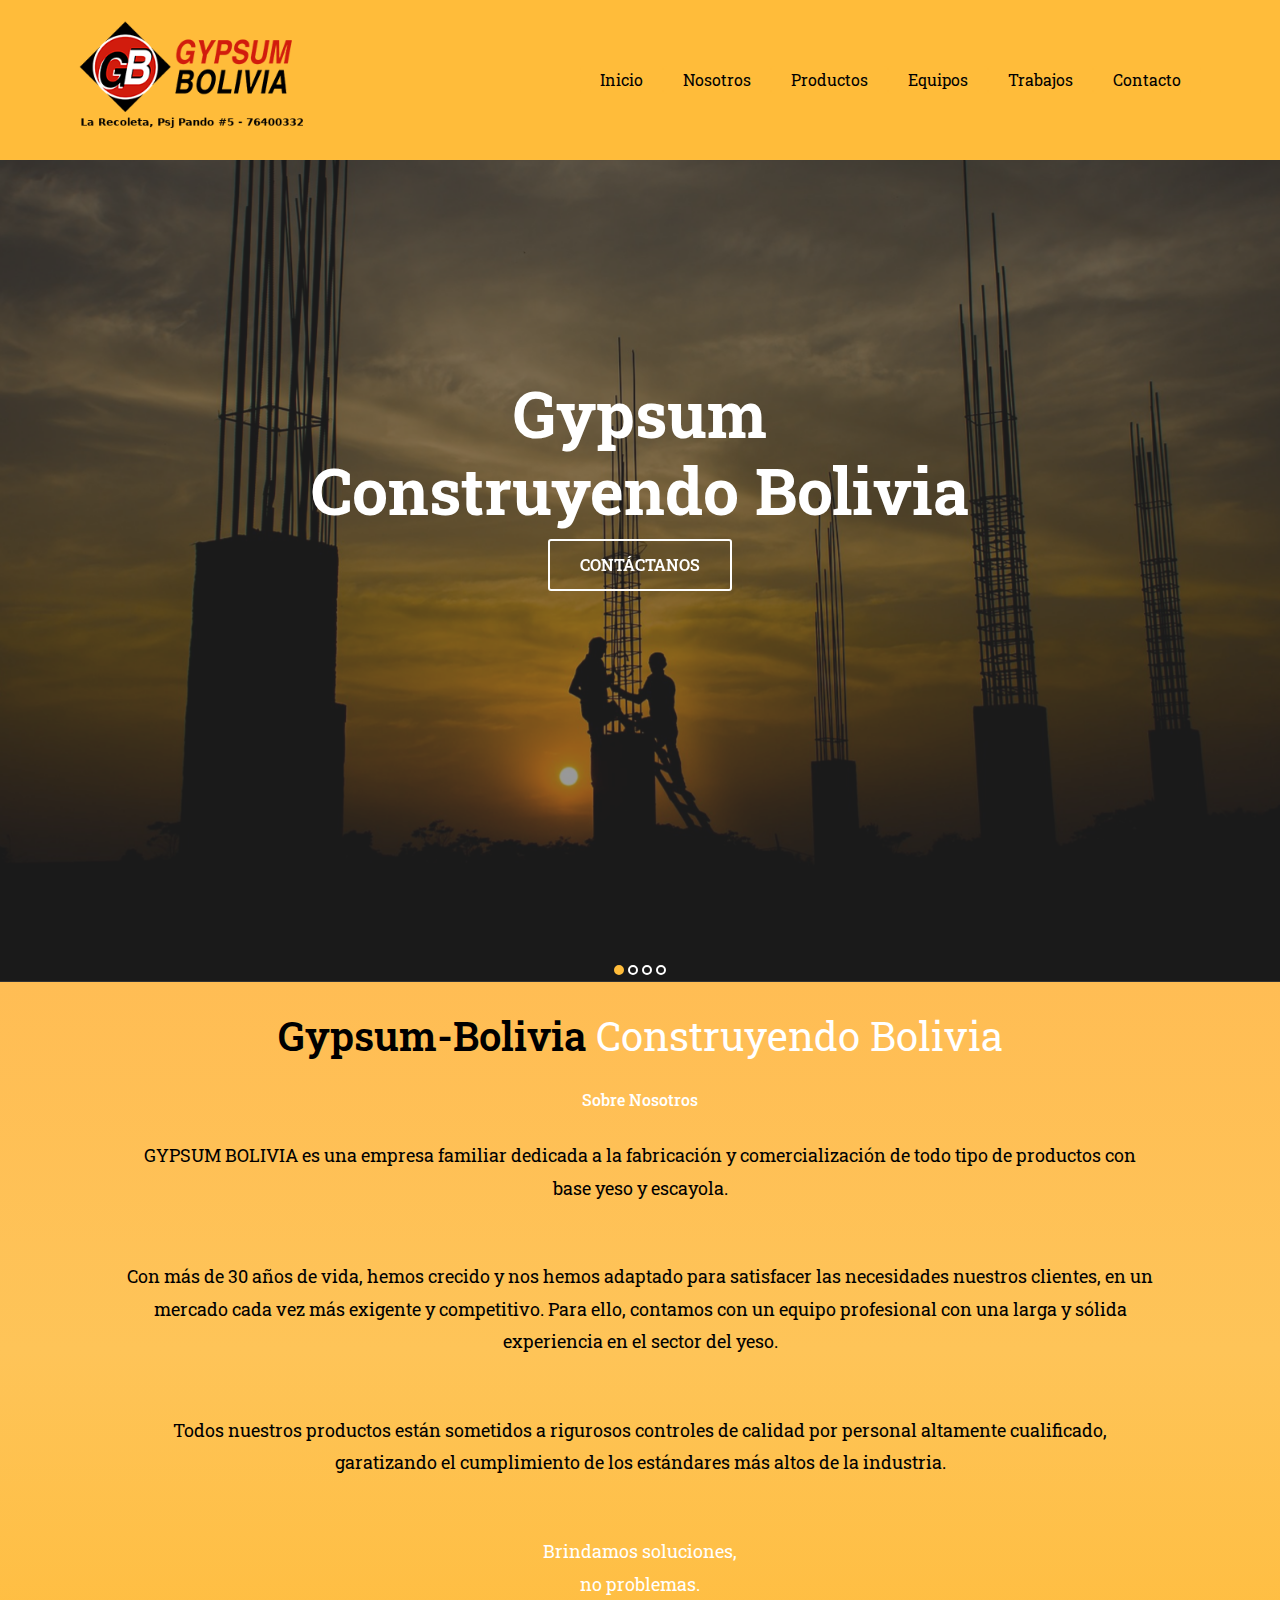
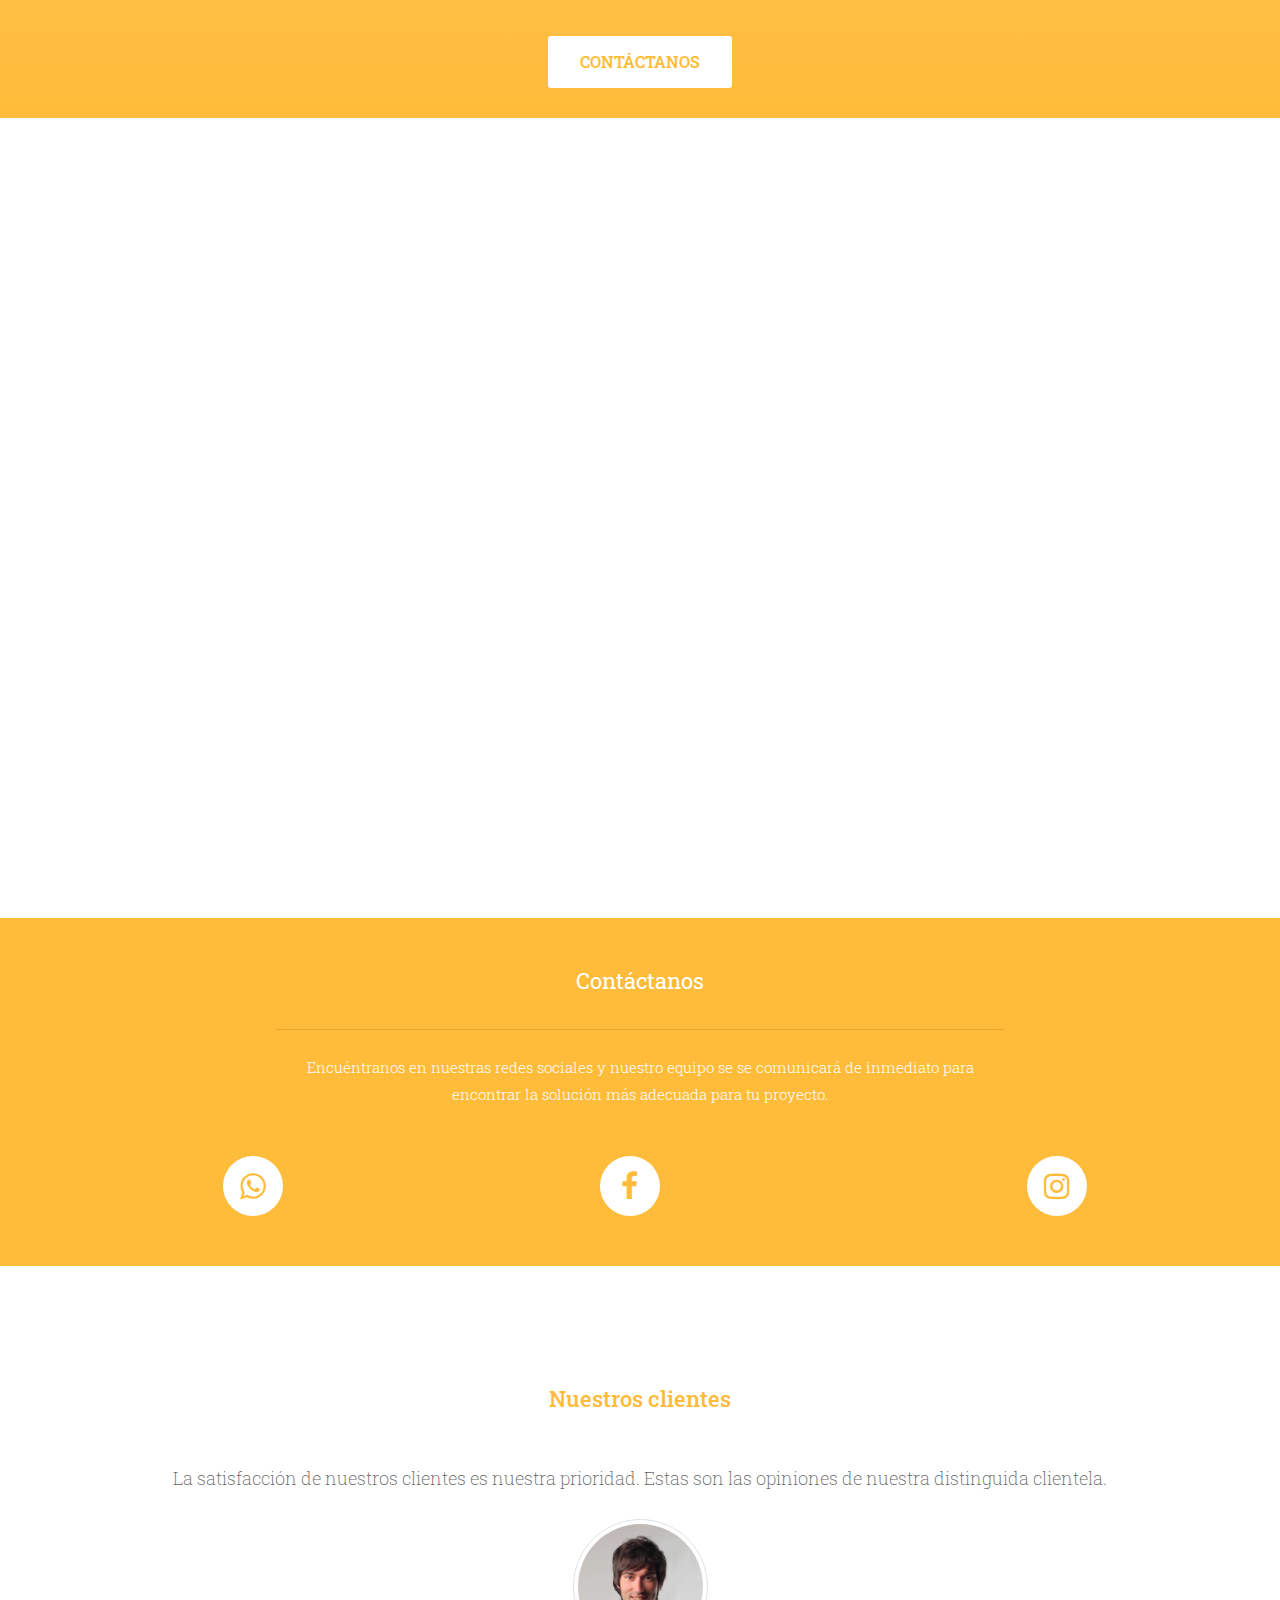
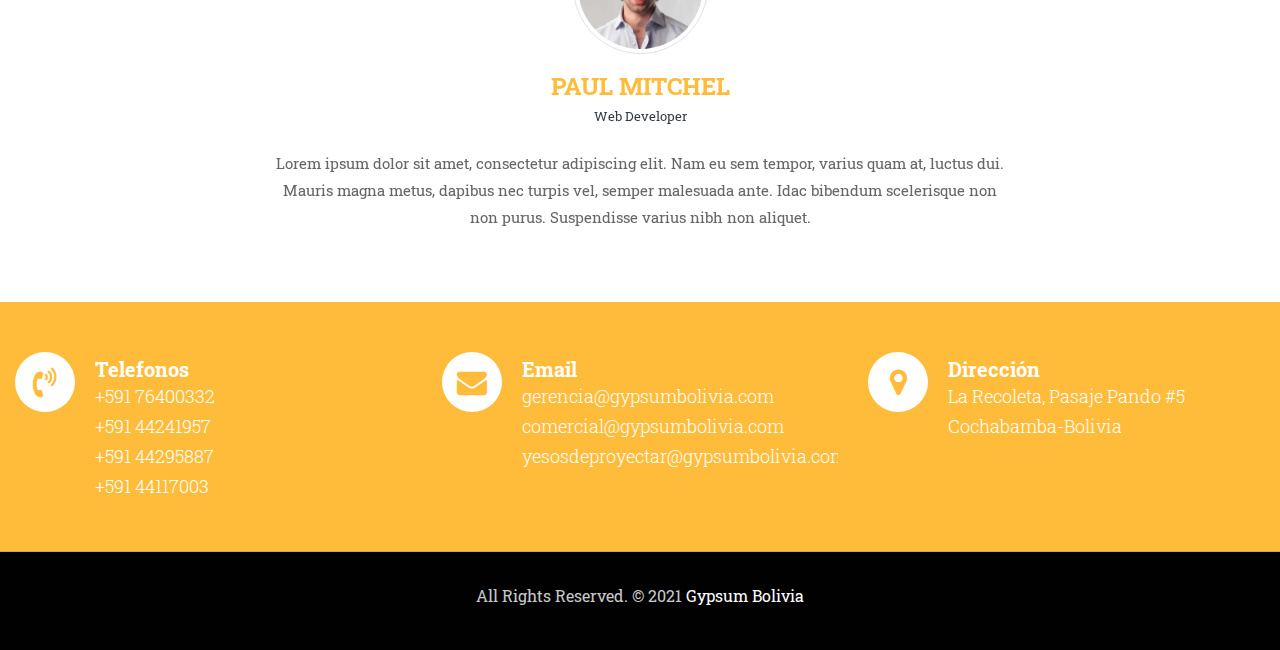
==== commit c556206b: "text added to logo and navbar fixed" ====
--- a/public/index.html
+++ b/public/index.html
@@ -42,7 +42,7 @@
 		<nav id='navbar-bg' class="navbar navbar-expand-lg navbar-light">
 			<div class="container" id='navbar-container'>
 				<a class="navbar-brand" href="index.html">
-					<img src="images/logo.png" alt="gypsumlogo" />
+					<img src="images/logo-updated.png" alt="gypsumlogo" />
 				</a>
 				<button class="navbar-toggler" type="button" data-toggle="collapse" data-target="#navbars-rs-food"
 					aria-controls="navbars-rs-food" aria-expanded="false" aria-label="Toggle navigation">
@@ -51,11 +51,11 @@
 				<div class="collapse navbar-collapse" id="navbars-rs-food">
 					<ul class="navbar-nav ml-auto">
 						<li class="nav-item"><a class="nav-link" href="index.html">Inicio</a></li>
-						<li class="nav-item"><a class="nav-link" href="about.html">Quienes Somos</a></li>
+						<li class="nav-item"><a class="nav-link" href="about.html">Nosotros</a></li>
 						<li class="nav-item"><a class="nav-link" href="products.html">Productos</a></li>
 						<!-- <li class="nav-item"><a class="nav-link" href="planta.html">Planta</a></li> -->
 						<li class="nav-item"><a class="nav-link" href="equipment.html">Equipos</a></li>
-						<li class="nav-item"><a class="nav-link" href="portfolio.html">Nuestro Trabajo</a></li>
+						<li class="nav-item"><a class="nav-link" href="portfolio.html">Trabajos</a></li>
 						<li class="nav-item"><a class="nav-link" href="contact.html">Contacto</a></li>
 					</ul>
 				</div>
--- a/public/css/style.css
+++ b/public/css/style.css
@@ -211,7 +211,7 @@
 }
 .nav-item {
     display: flex;
-    align-self:center;
+    align-self:left;
 }
 
 /*------------------------------------------------------------------
@@ -401,15 +401,25 @@
 }
 
 .heading-title{
-	margin-bottom: 50px;
+	margin-bottom: 0px;
 }
 .heading-title h2{
 	color: #ffbc3a;
-	font-size: 28px;
 	font-family: 'Roboto Slab',serif;
     font-weight: 500;
     padding:50px 0;
 }
+
+#headingtitle {
+    color: white;
+    background-color: #ffbc3a;
+	font-family: 'Roboto Slab',serif;
+    font-weight: 500;
+    padding:20px 0;
+    margin-top: 40px;
+    
+}
+
 .heading-title p{
 	font-size: 18px;
 	font-weight: 200;
--- a/public/css/responsive.css
+++ b/public/css/responsive.css
@@ -19,7 +19,9 @@
 		justify-content: space-between;
 		text-align: center;
 	}
-	
+	.top-navbar img {
+		width: 80%;
+	}
 }
 @media only screen and (min-width: 992px) and (max-width: 1180px) {
 	.footer-area h3{
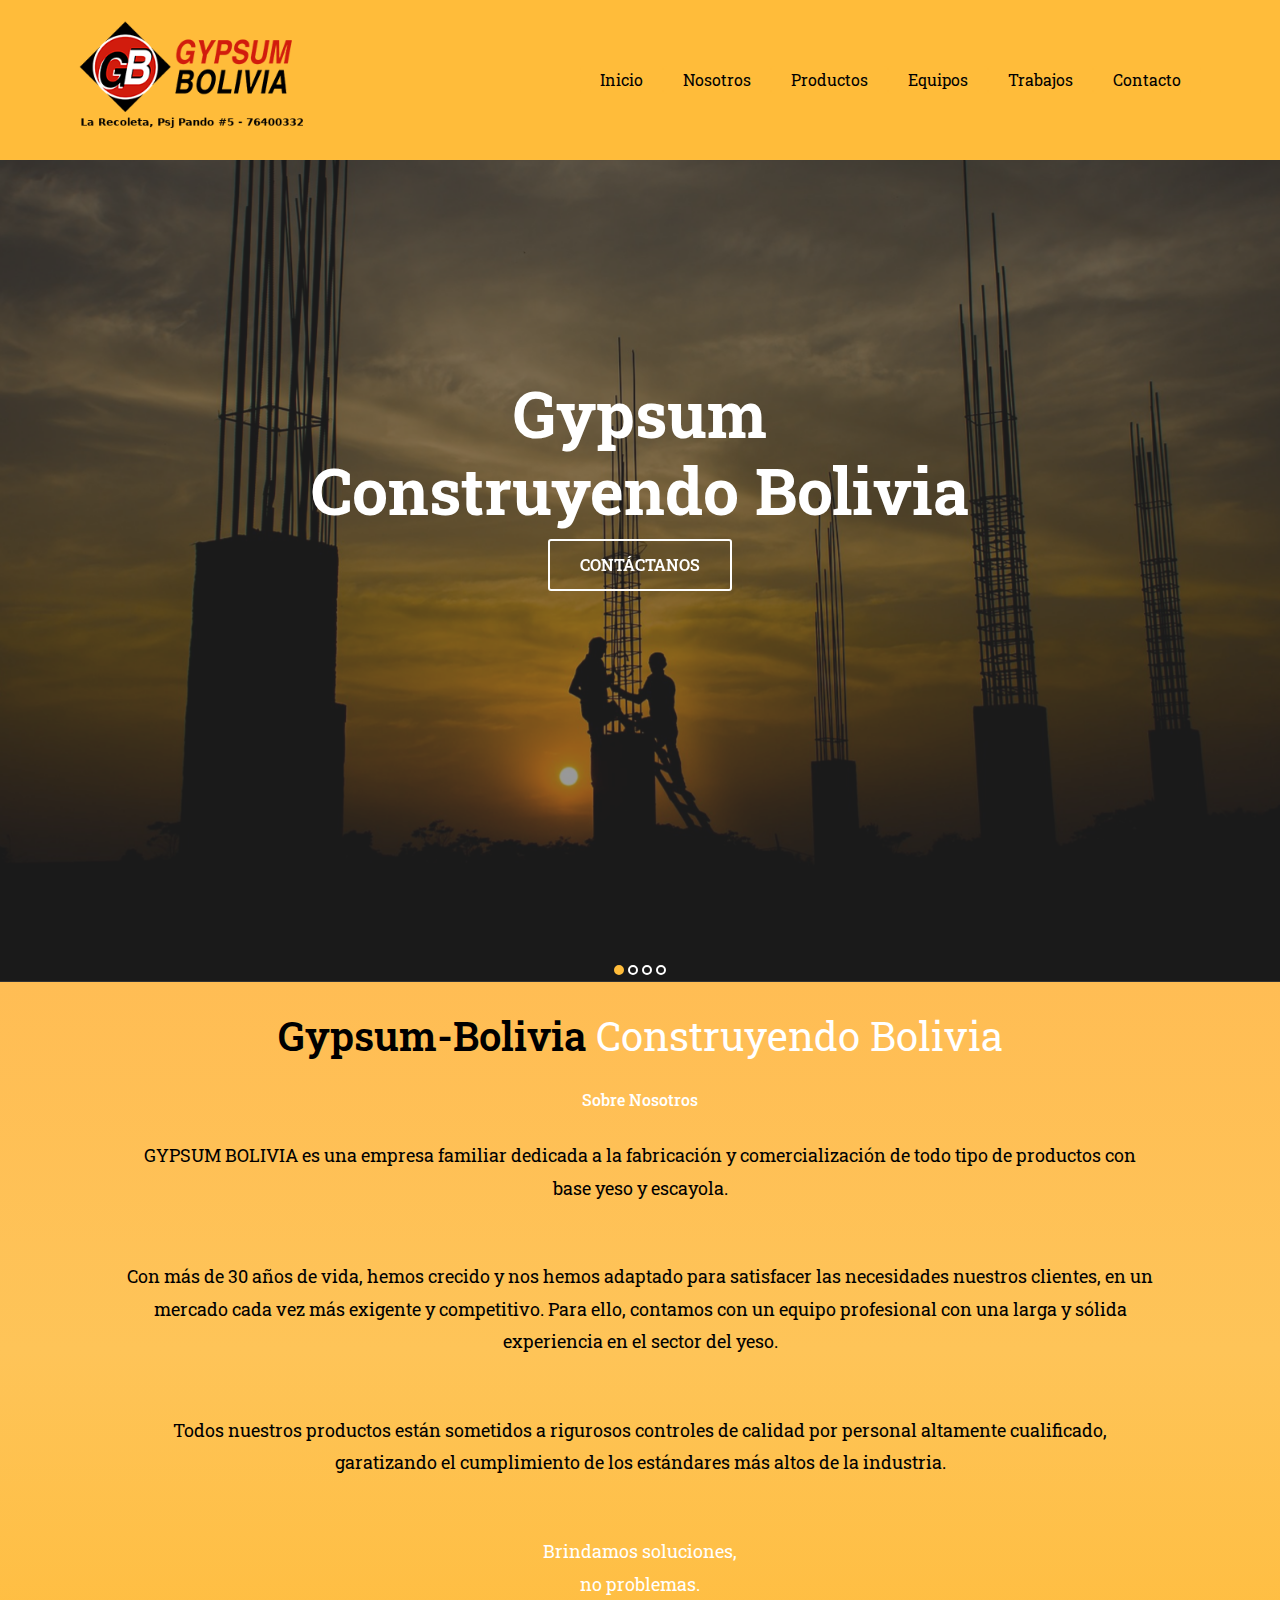
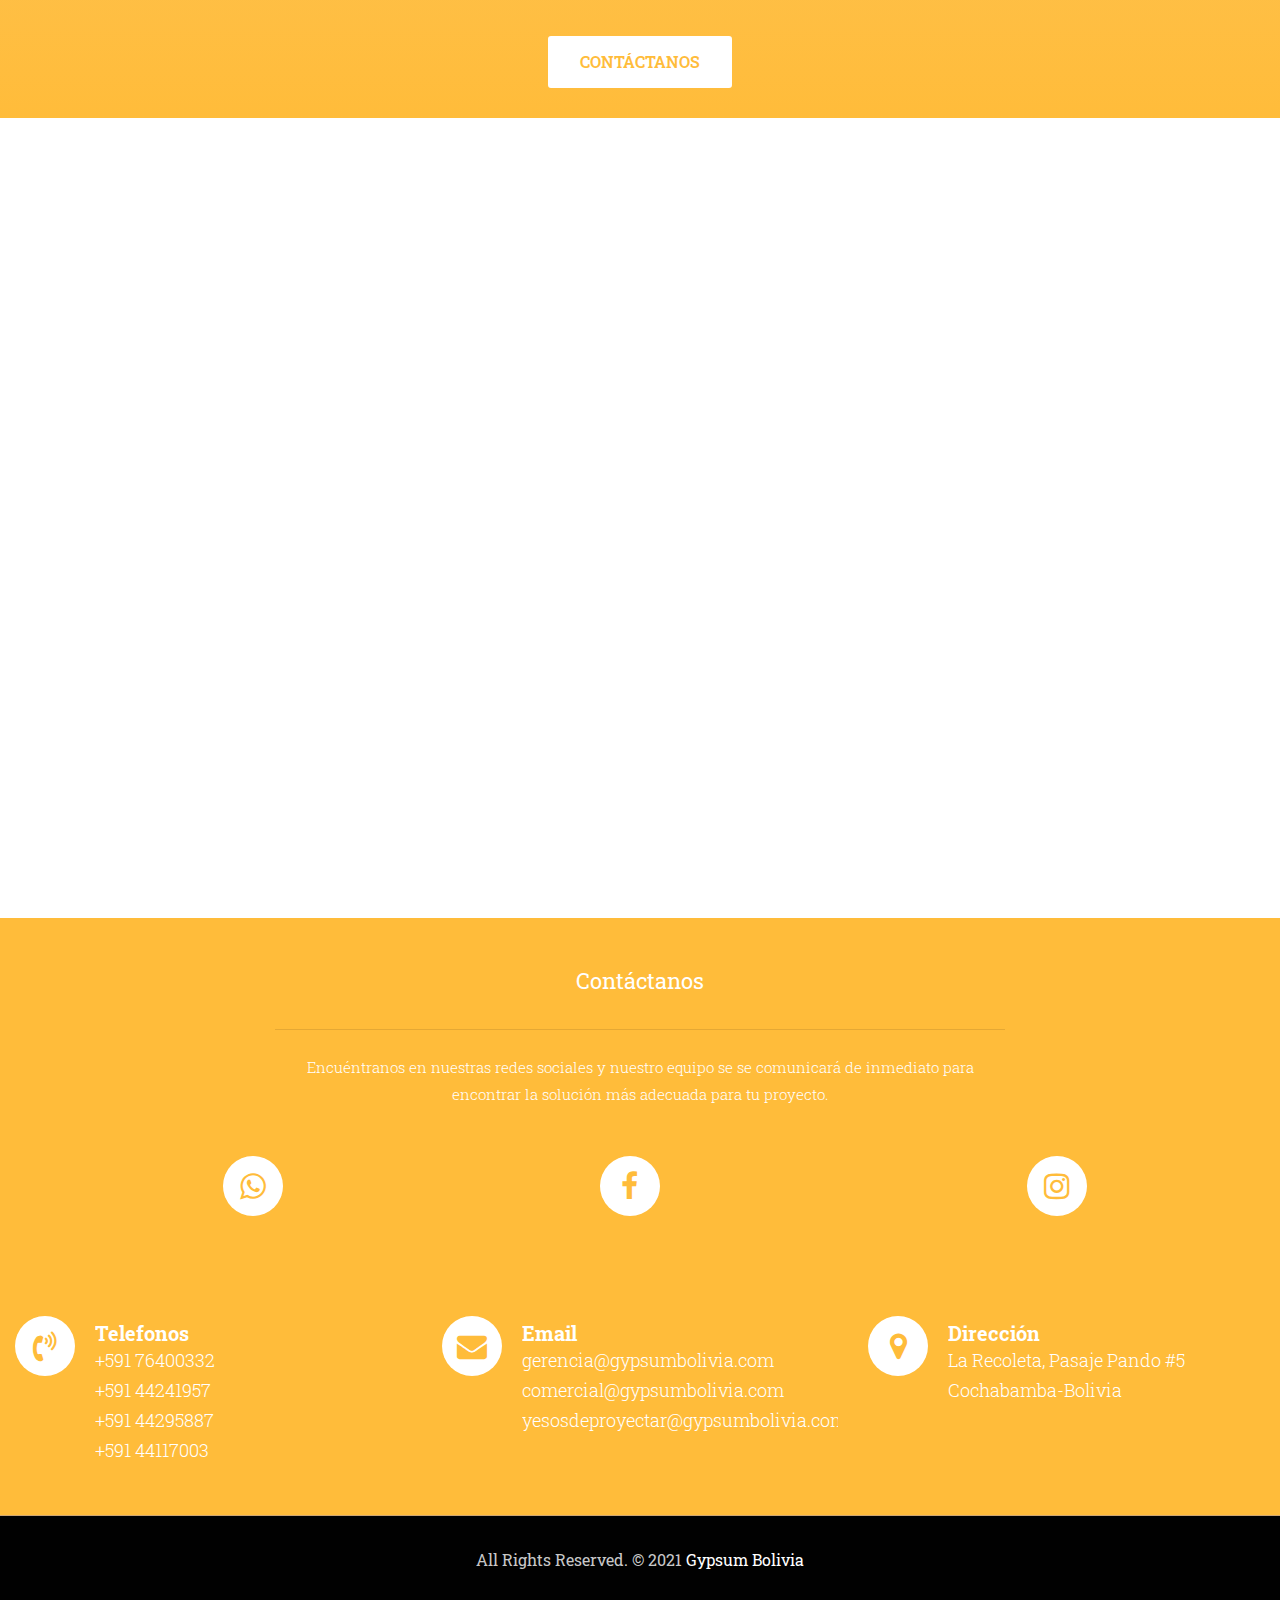
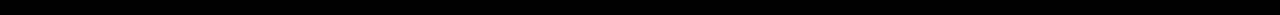
==== commit 2b9e568a: "text centerd in all-pages. video section added" ====
--- a/public/index.html
+++ b/public/index.html
@@ -219,74 +219,6 @@
 
 	<!--End Social Media -->
 
-	<!-- Start Customer Reviews -->
-
-	<div class="customer-reviews-box">
-		<div class="container">
-			<div class="row">
-				<div class="col-lg-12">
-					<div class="heading-title text-center">
-						<h2>Nuestros clientes</h2>
-						<p>La satisfacción de nuestros clientes es nuestra prioridad. Estas son las opiniones de nuestra distinguida clientela. </p>
-					</div>
-				</div>
-			</div>
-			<div class="row">
-				<div class="col-md-8 mr-auto ml-auto text-center">
-					<div id="reviews" class="carousel slide" data-ride="carousel">
-						<div class="carousel-inner mt-4">
-							<div class="carousel-item text-center active">
-								<div class="img-box p-1 border rounded-circle m-auto">
-									<img class="d-block w-100 rounded-circle" src="images/profile-1.jpg" alt="">
-								</div>
-								<h5 class="mt-4 mb-0"><strong class="text-warning text-uppercase">Paul Mitchel</strong>
-								</h5>
-								<h6 class="text-dark m-0">Web Developer</h6>
-								<p class="m-0 pt-3">Lorem ipsum dolor sit amet, consectetur adipiscing elit. Nam eu sem
-									tempor, varius quam at, luctus dui. Mauris magna metus, dapibus nec turpis vel,
-									semper malesuada ante. Idac bibendum scelerisque non non purus. Suspendisse varius
-									nibh non aliquet.</p>
-							</div>
-							<div class="carousel-item text-center">
-								<div class="img-box p-1 border rounded-circle m-auto">
-									<img class="d-block w-100 rounded-circle" src="images/profile-3.jpg" alt="">
-								</div>
-								<h5 class="mt-4 mb-0"><strong class="text-warning text-uppercase">Steve Fonsi</strong>
-								</h5>
-								<h6 class="text-dark m-0">Web Designer</h6>
-								<p class="m-0 pt-3">Lorem ipsum dolor sit amet, consectetur adipiscing elit. Nam eu sem
-									tempor, varius quam at, luctus dui. Mauris magna metus, dapibus nec turpis vel,
-									semper malesuada ante. Idac bibendum scelerisque non non purus. Suspendisse varius
-									nibh non aliquet.</p>
-							</div>
-							<div class="carousel-item text-center">
-								<div class="img-box p-1 border rounded-circle m-auto">
-									<img class="d-block w-100 rounded-circle" src="images/profile-7.jpg" alt="">
-								</div>
-								<h5 class="mt-4 mb-0"><strong class="text-warning text-uppercase">Daniel vebar</strong>
-								</h5>
-								<h6 class="text-dark m-0">Seo Analyst</h6>
-								<p class="m-0 pt-3">Lorem ipsum dolor sit amet, consectetur adipiscing elit. Nam eu sem
-									tempor, varius quam at, luctus dui. Mauris magna metus, dapibus nec turpis vel,
-									semper malesuada ante. Idac bibendum scelerisque non non purus. Suspendisse varius
-									nibh non aliquet.</p>
-							</div>
-						</div>
-						<!-- <a class="carousel-control-prev" href="#reviews" role="button" data-slide="prev">
-							<i class="fa fa-angle-left" aria-hidden="true"></i>
-							<span class="sr-only">Previous</span>
-						</a>
-						<a class="carousel-control-next" href="#reviews" role="button" data-slide="next">
-							<i class="fa fa-angle-right" aria-hidden="true"></i>
-							<span class="sr-only">Next</span>
-						</a> -->
-					</div>
-				</div>
-			</div>
-		</div>
-	</div>
-	<!-- End Customer Reviews -->
-
 	<!-- Start Contact info -->
 
 	<div class="contact-imfo-box">
--- a/public/css/style.css
+++ b/public/css/style.css
@@ -554,7 +554,7 @@
     Customer Reviews
 -------------------------------------------------------------------*/
 
-.customer-reviews-box{
+/* .customer-reviews-box{
 	padding: 70px 0px;
 }
 
@@ -624,7 +624,7 @@
 #reviews .carousel-control-next:hover{
 	background: #010101;
 	color: #ffffff;
-}
+} */
 
 
 /*------------------------------------------------------------------
@@ -811,7 +811,7 @@
     background-size: cover;
     background-position: center;
     position: relative;
-    height: 980px;
+    height: 780px;
 }
 .all-page-title .container{
 	position: relative;
@@ -827,7 +827,12 @@
 	z-index: 1;
 	opacity: 0.8;
 }
+.all-page-title {
+    display: flex;
+    align-items: center;
+}
 .all-page-title h1{
+    align-items: center;
 	font-size: 38px;
 	color: #ffffff;
 	font-family: 'Roboto Slab',serif;
@@ -1396,6 +1401,83 @@
     margin-top: 40px;
 }
 
+/* Video section */
+
+#portfolio .container-fluid,
+#portfolio .container-sm,
+#portfolio .container-md,
+#portfolio .container-lg,
+#portfolio .container-xl {
+  max-width: 1920px;
+}
+
+#portfolio .container-fluid .portfolio-box,
+#portfolio .container-sm .portfolio-box,
+#portfolio .container-md .portfolio-box,
+#portfolio .container-lg .portfolio-box,
+#portfolio .container-xl .portfolio-box {
+    overflow:hidden;
+    padding-bottom:56.25%;
+    position:relative;
+    height:0;
+}
+
+#portfolio .container-fluid .portfolio-box iframe,
+#portfolio .container-sm .portfolio-box iframe,
+#portfolio .container-md .portfolio-box iframe,
+#portfolio .container-lg .portfolio-box iframe,
+#portfolio .container-xl .portfolio-box iframe{
+  left:0;
+  top:0;
+  height:100%;
+  width:100%;
+  position:absolute;
+}
+
+.text-white-75 {
+  color: rgba(255, 255, 255, 0.75);
+}
+
+#portfolio .container-fluid, #portfolio .container-sm, #portfolio .container-md, #portfolio .container-lg, #portfolio .container-xl {
+    max-width: 1920px;
+  }
+  #portfolio .container-fluid .portfolio-box, #portfolio .container-sm .portfolio-box, #portfolio .container-md .portfolio-box, #portfolio .container-lg .portfolio-box, #portfolio .container-xl .portfolio-box {
+    position: relative;
+    display: block;
+  }
+  #portfolio .container-fluid .portfolio-box .portfolio-box-caption, #portfolio .container-sm .portfolio-box .portfolio-box-caption, #portfolio .container-md .portfolio-box .portfolio-box-caption, #portfolio .container-lg .portfolio-box .portfolio-box-caption, #portfolio .container-xl .portfolio-box .portfolio-box-caption {
+    display: flex;
+    align-items: center;
+    justify-content: center;
+    flex-direction: column;
+    width: 100%;
+    height: 100%;
+    position: absolute;
+    bottom: 0;
+    text-align: center;
+    opacity: 0;
+    color: #fff;
+    background: rgba(244, 98, 58, 0.9);
+    transition: opacity 0.25s ease;
+    text-align: center;
+  }
+  #portfolio .container-fluid .portfolio-box .portfolio-box-caption .project-category, #portfolio .container-sm .portfolio-box .portfolio-box-caption .project-category, #portfolio .container-md .portfolio-box .portfolio-box-caption .project-category, #portfolio .container-lg .portfolio-box .portfolio-box-caption .project-category, #portfolio .container-xl .portfolio-box .portfolio-box-caption .project-category {
+    font-family: "Merriweather Sans", -apple-system, BlinkMacSystemFont, "Segoe UI", Roboto, "Helvetica Neue", Arial, "Noto Sans", sans-serif, "Apple Color Emoji", "Segoe UI Emoji", "Segoe UI Symbol", "Noto Color Emoji";
+    font-size: 0.85rem;
+    font-weight: 600;
+    text-transform: uppercase;
+  }
+  #portfolio .container-fluid .portfolio-box .portfolio-box-caption .project-name, #portfolio .container-sm .portfolio-box .portfolio-box-caption .project-name, #portfolio .container-md .portfolio-box .portfolio-box-caption .project-name, #portfolio .container-lg .portfolio-box .portfolio-box-caption .project-name, #portfolio .container-xl .portfolio-box .portfolio-box-caption .project-name {
+    font-size: 1.2rem;
+  }
+  #portfolio .container-fluid .portfolio-box:hover .portfolio-box-caption, #portfolio .container-sm .portfolio-box:hover .portfolio-box-caption, #portfolio .container-md .portfolio-box:hover .portfolio-box-caption, #portfolio .container-lg .portfolio-box:hover .portfolio-box-caption, #portfolio .container-xl .portfolio-box:hover .portfolio-box-caption {
+    opacity: 1;
+  }
+  
+  .text-white-75 {
+    color: rgba(255, 255, 255, 0.75);
+  }
+
 
 /* Modal section */
 
@@ -1441,4 +1523,11 @@
 ul.bullets li {
     list-style-type:disc!important;
     margin-left:30px;
+  }
+
+  #youtube-icon {
+      display: flex;
+      justify-content: center;
+      margin-bottom: 50px;
+      color: red;
   }--- a/public/css/responsive.css
+++ b/public/css/responsive.css
@@ -22,6 +22,9 @@
 	.top-navbar img {
 		width: 80%;
 	}
+	.page-breadcrumb {
+		height: 990px;
+	}
 }
 @media only screen and (min-width: 992px) and (max-width: 1180px) {
 	.footer-area h3{
@@ -34,6 +37,9 @@
 		display: flex;
 		justify-content: space-between;
 		text-align: center;
+	}
+	.page-breadcrumb {
+		height: 990px;
 	}
 	
 }
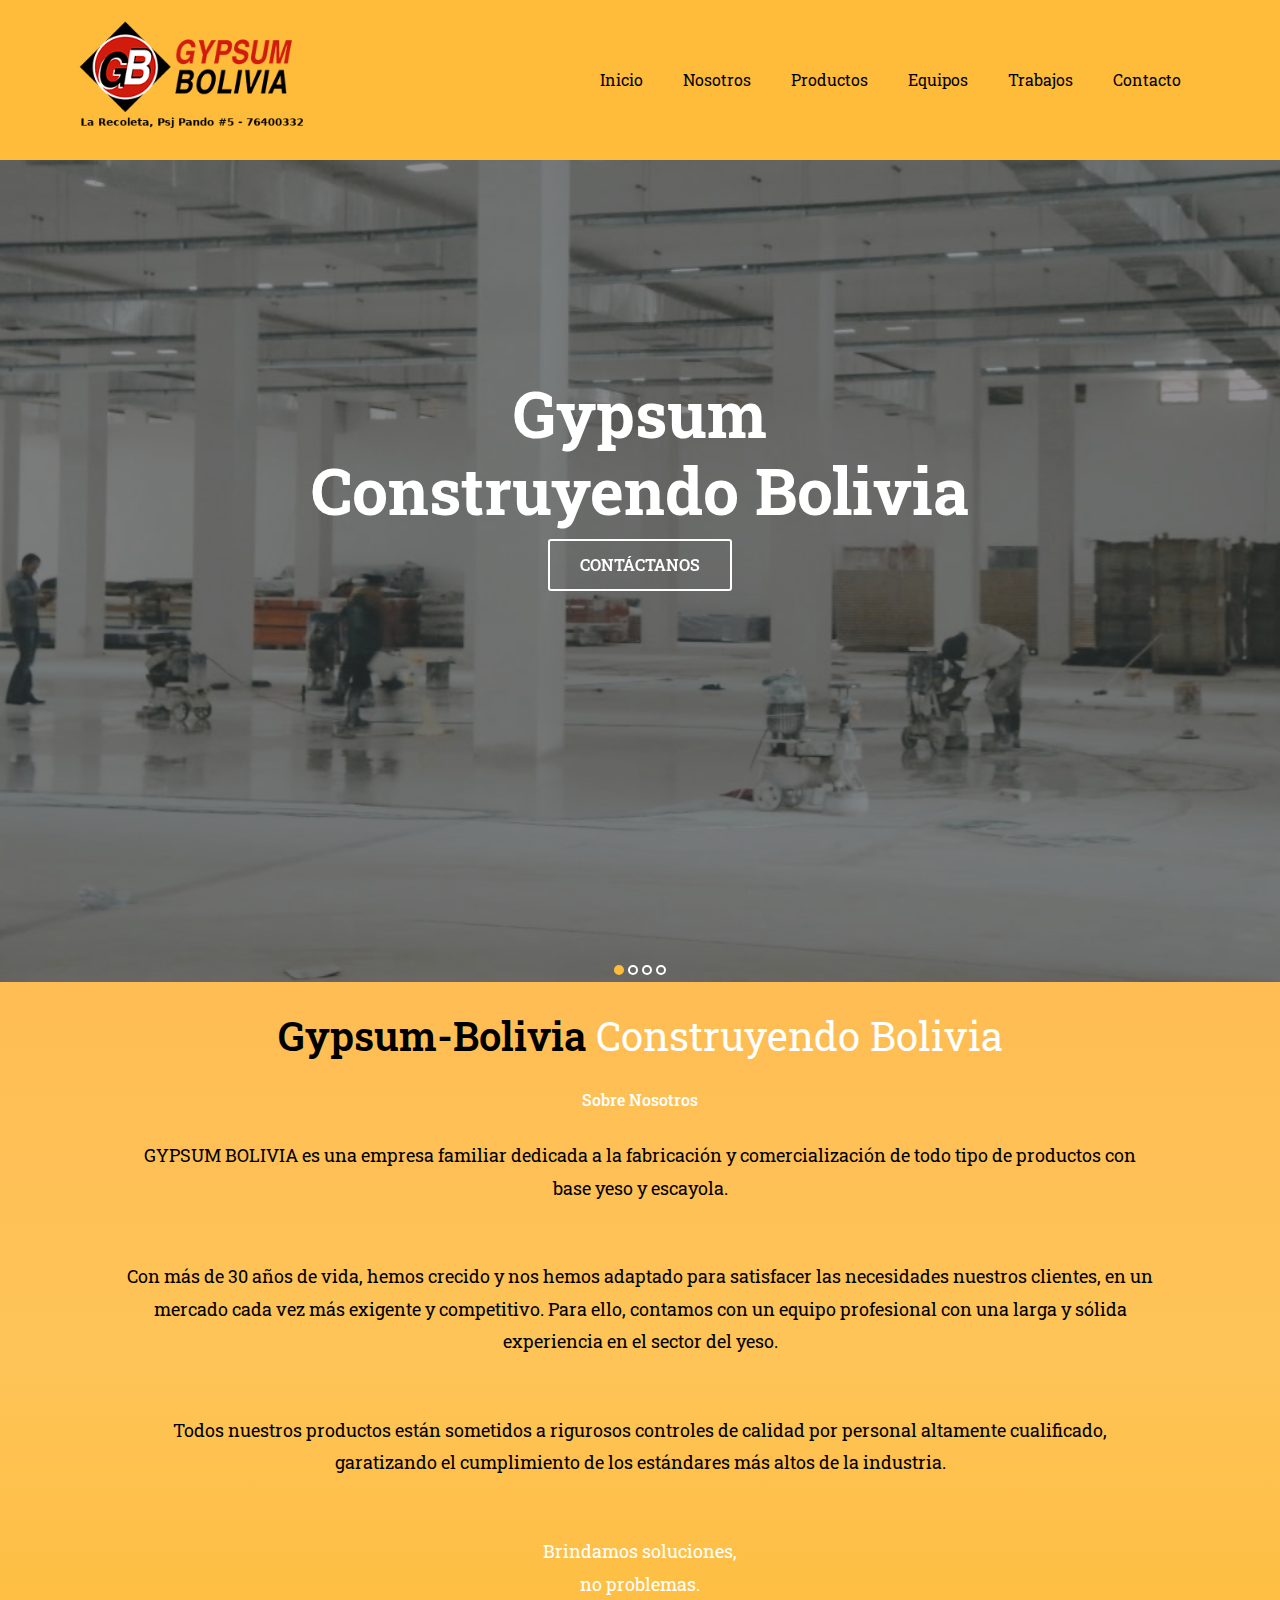
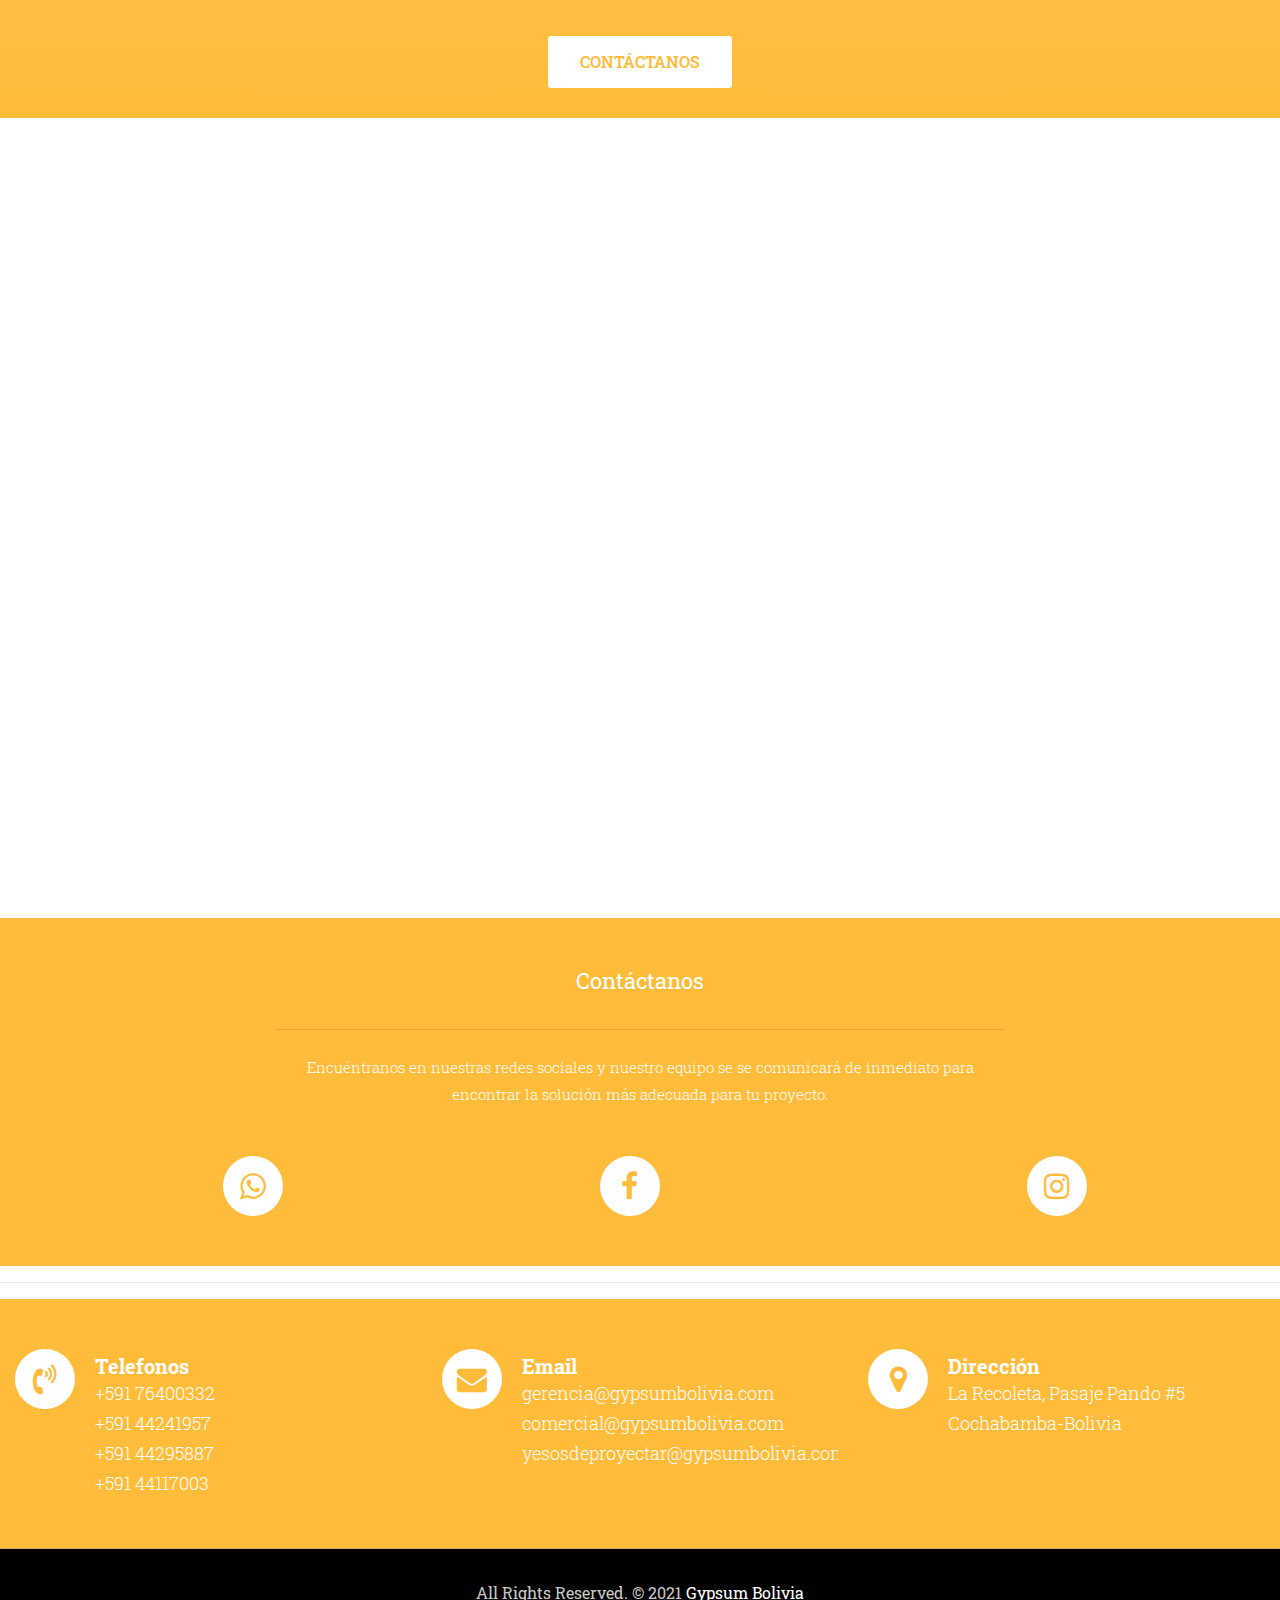
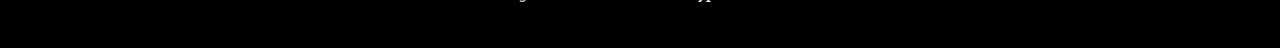
==== commit 8706184a: "hero images changed" ====
--- a/public/index.html
+++ b/public/index.html
@@ -70,7 +70,7 @@
 	<div id="slides" class="cover-slides">
 		<ul class="slides-container">
 			<li class="text-center">
-				<img src="images/carrousel2.jpg" alt="">
+				<img src="images/hero-bg1.jpg" alt="">
 				<div class="container">
 					<div class="row">
 						<div class="col-md-12">
@@ -84,7 +84,7 @@
 				</div>
 			</li>
 			<li class="text-center">
-				<img src="images/carrousel1.jpg" alt="">
+				<img src="images/hero-bg4.jpg" alt="">
 				<div class="container">
 					<div class="row">
 						<div class="col-md-12">
@@ -97,7 +97,7 @@
 				</div>
 			</li>
 			<li class="text-center">
-				<img src="images/carrousel3.jpg" alt="">
+				<img src="images/hero-bg2.jpg" alt="">
 				<div class="container">
 					<div class="row">
 						<div class="col-md-12">
@@ -216,6 +216,7 @@
 			</div>
 		</div>
 	</div>
+	<hr>
 
 	<!--End Social Media -->
 
--- a/public/css/style.css
+++ b/public/css/style.css
@@ -173,6 +173,7 @@
 	-webkit-transform: translate3d(0, 0, 0);
 	transform: translate3d(0, 0, 0);
 	z-index: 100;
+    
 }
 
 .top-navbar .navbar-light .navbar-nav .nav-link{
@@ -199,7 +200,7 @@
 
 .navbar-expand-lg .navbar-nav .dropdown-menu{
 	border: none;
-	 box-shadow: 2px 5px 6px rgba(0,0,0,0.5);
+	box-shadow: 2px 5px 6px rgba(0,0,0,0.5);
 }
 
 .navbar-expand-lg .navbar-nav .dropdown-menu a.dropdown-item:hover{
@@ -213,6 +214,7 @@
     display: flex;
     align-self:left;
 }
+
 
 /*------------------------------------------------------------------
     Slider
@@ -463,6 +465,11 @@
     box-shadow: 0 0 10px #ccc;
 }
 
+.tecnical-img {
+    width: 100%;
+    margin-bottom: 30px;
+}
+
 /* .why-text {
     position:absolute;
     left: 0;
@@ -657,6 +664,7 @@
 	margin-right: 20px;
 }
 
+
 .contact-imfo-box h4 {
     margin: 0px;
     margin-top: 5px;
@@ -666,6 +674,7 @@
 	font-weight: 700;
 	line-height: 24px;
 }
+
 .contact-imfo-box p {
     margin: 0px;
 	color: #ffffff;
@@ -1530,4 +1539,139 @@
       justify-content: center;
       margin-bottom: 50px;
       color: red;
-  }+  }
+
+  /* Portfolio trial */
+
+  /* .row > .column {
+    padding: 0 8px;
+  }
+  
+  .row:after {
+    content: "";
+    display: table;
+    clear: both;
+  }
+  
+  /* Create four equal columns that floats next to eachother */
+  .column {
+    float: left;
+    width: 25%;
+  } 
+  
+  /* The Modal (background) */
+  /* .modal {
+    display: none;
+    position: fixed;
+    z-index: 1;
+    padding-top: 100px;
+    left: 0;
+    top: 0;
+    width: 100%;
+    height: 100%;
+    overflow: auto;
+    background-color: black;
+  } */
+  
+  /* Modal Content */
+  /* .modal-content {
+    position: relative;
+    background-color: #fefefe;
+    margin: auto;
+    padding: 0;
+    width: 90%;
+    max-width: 1200px;
+  } */
+  
+  /* The Close Button */
+  /* .close {
+    color: white;
+    position: absolute;
+    top: 10px;
+    right: 25px;
+    font-size: 35px;
+    font-weight: bold;
+  }
+  
+  .close:hover,
+  .close:focus {
+    color: #999;
+    text-decoration: none;
+    cursor: pointer;
+  } */
+  
+  /* Hide the slides by default */
+  /* .mySlides {
+    display: none;
+  } */
+  
+  /* Next & previous buttons */
+  /* .prev,
+  .next {
+    cursor: pointer;
+    position: absolute;
+    top: 50%;
+    width: auto;
+    padding: 16px;
+    margin-top: -50px;
+    color: white;
+    font-weight: bold;
+    font-size: 20px;
+    transition: 0.6s ease;
+    border-radius: 0 3px 3px 0;
+    user-select: none;
+    -webkit-user-select: none;
+  } */
+  
+  /* Position the "next button" to the right */
+  /* .next {
+    right: 0;
+    border-radius: 3px 0 0 3px;
+  } */
+  
+  /* On hover, add a black background color with a little bit see-through */
+  /* .prev:hover,
+  .next:hover {
+    background-color: rgba(0, 0, 0, 0.8);
+  } */
+  
+  /* Number text (1/3 etc) */
+  /* .numbertext {
+    color: #f2f2f2;
+    font-size: 12px;
+    padding: 8px 12px;
+    position: absolute;
+    top: 0;
+  } */
+  
+  /* Caption text */
+  /* .caption-container {
+    text-align: center;
+    background-color: black;
+    padding: 2px 16px;
+    color: white;
+  }
+   */
+  /* img.demo {
+    opacity: 0.6;
+  }
+  
+  .active,
+  .demo:hover {
+    opacity: 1;
+  }
+  
+  img.hover-shadow {
+    transition: 0.3s;
+  }
+  
+  .hover-shadow:hover {
+    box-shadow: 0 4px 8px 0 rgba(0, 0, 0, 0.2), 0 6px 20px 0 rgba(0, 0, 0, 0.19);
+  } */
+
+
+
+
+
+
+  /*Portfolio modal section*/
--- a/public/css/responsive.css
+++ b/public/css/responsive.css
@@ -24,6 +24,13 @@
 	}
 	.page-breadcrumb {
 		height: 990px;
+	}
+	.modalimage img {
+		width: 100%;
+		margin-bottom: 40px;
+	}
+	.modal-title{
+		text-align: center;
 	}
 }
 @media only screen and (min-width: 992px) and (max-width: 1180px) {
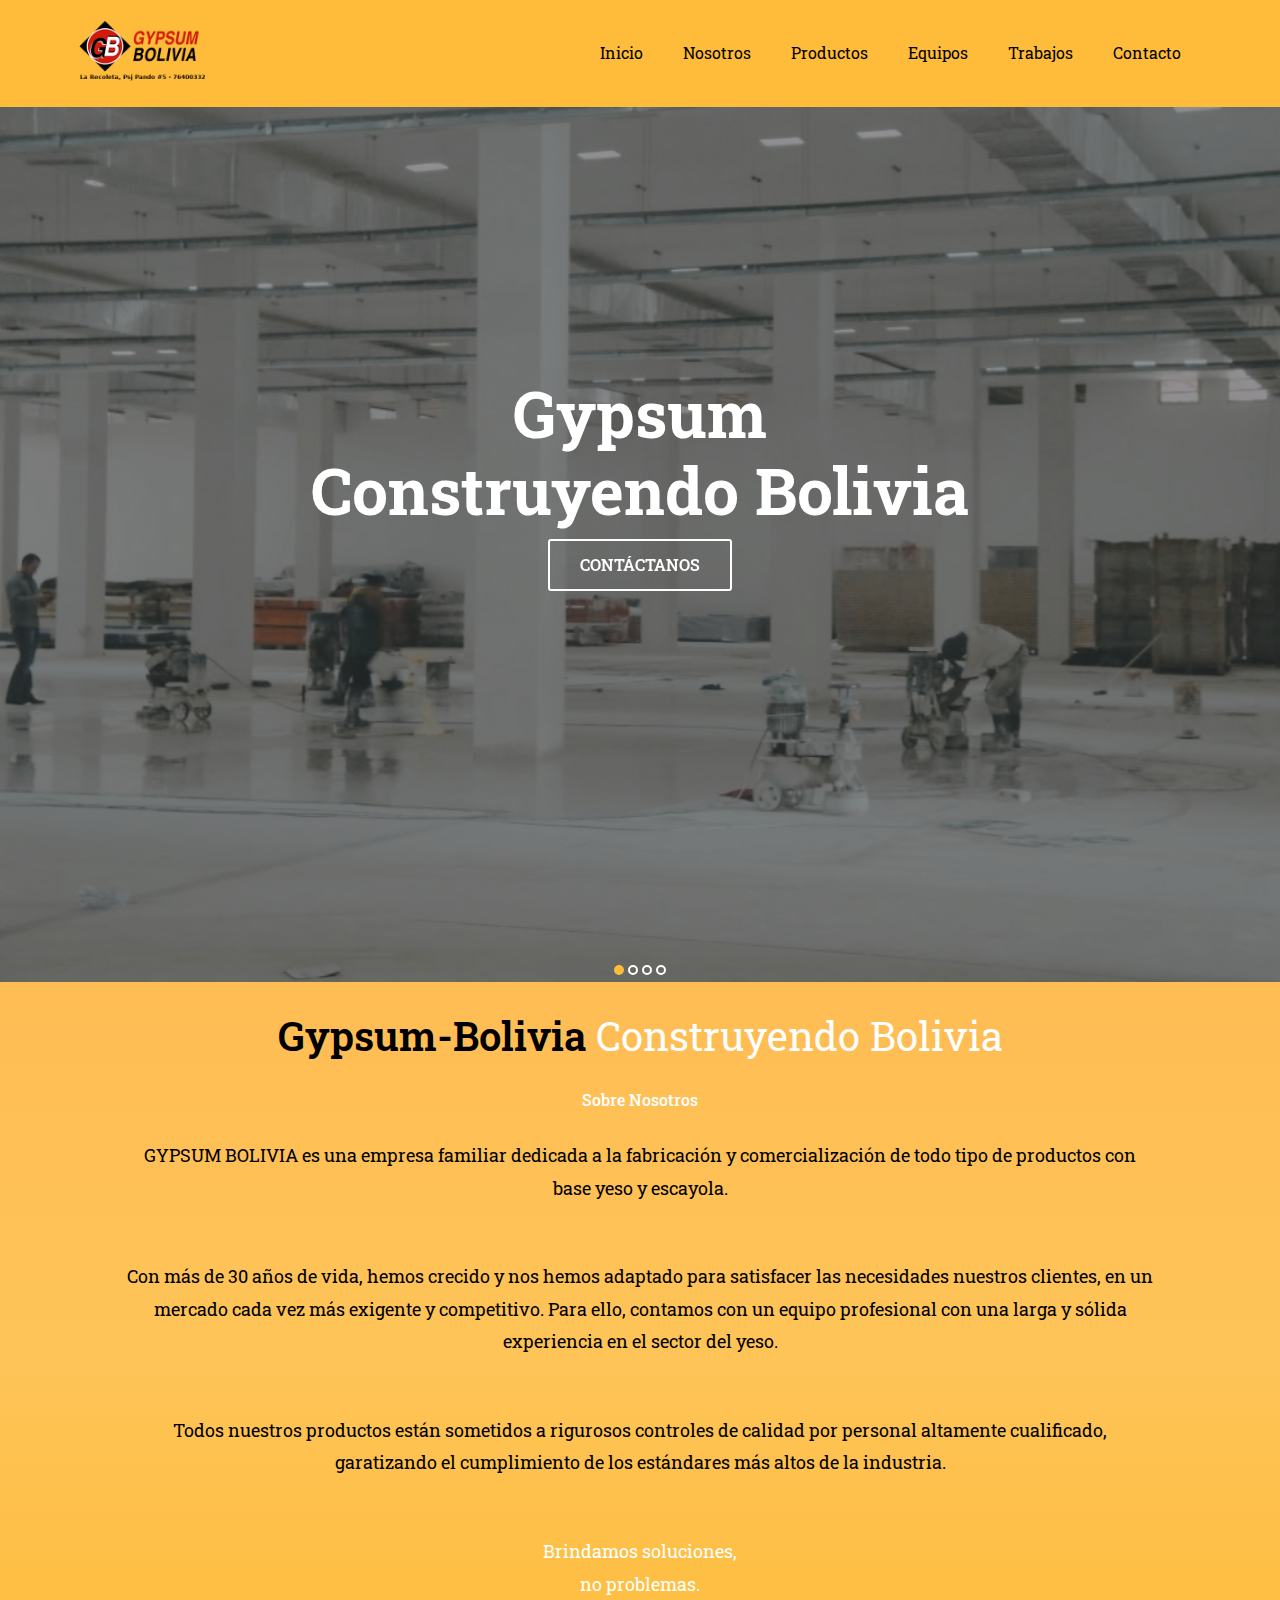
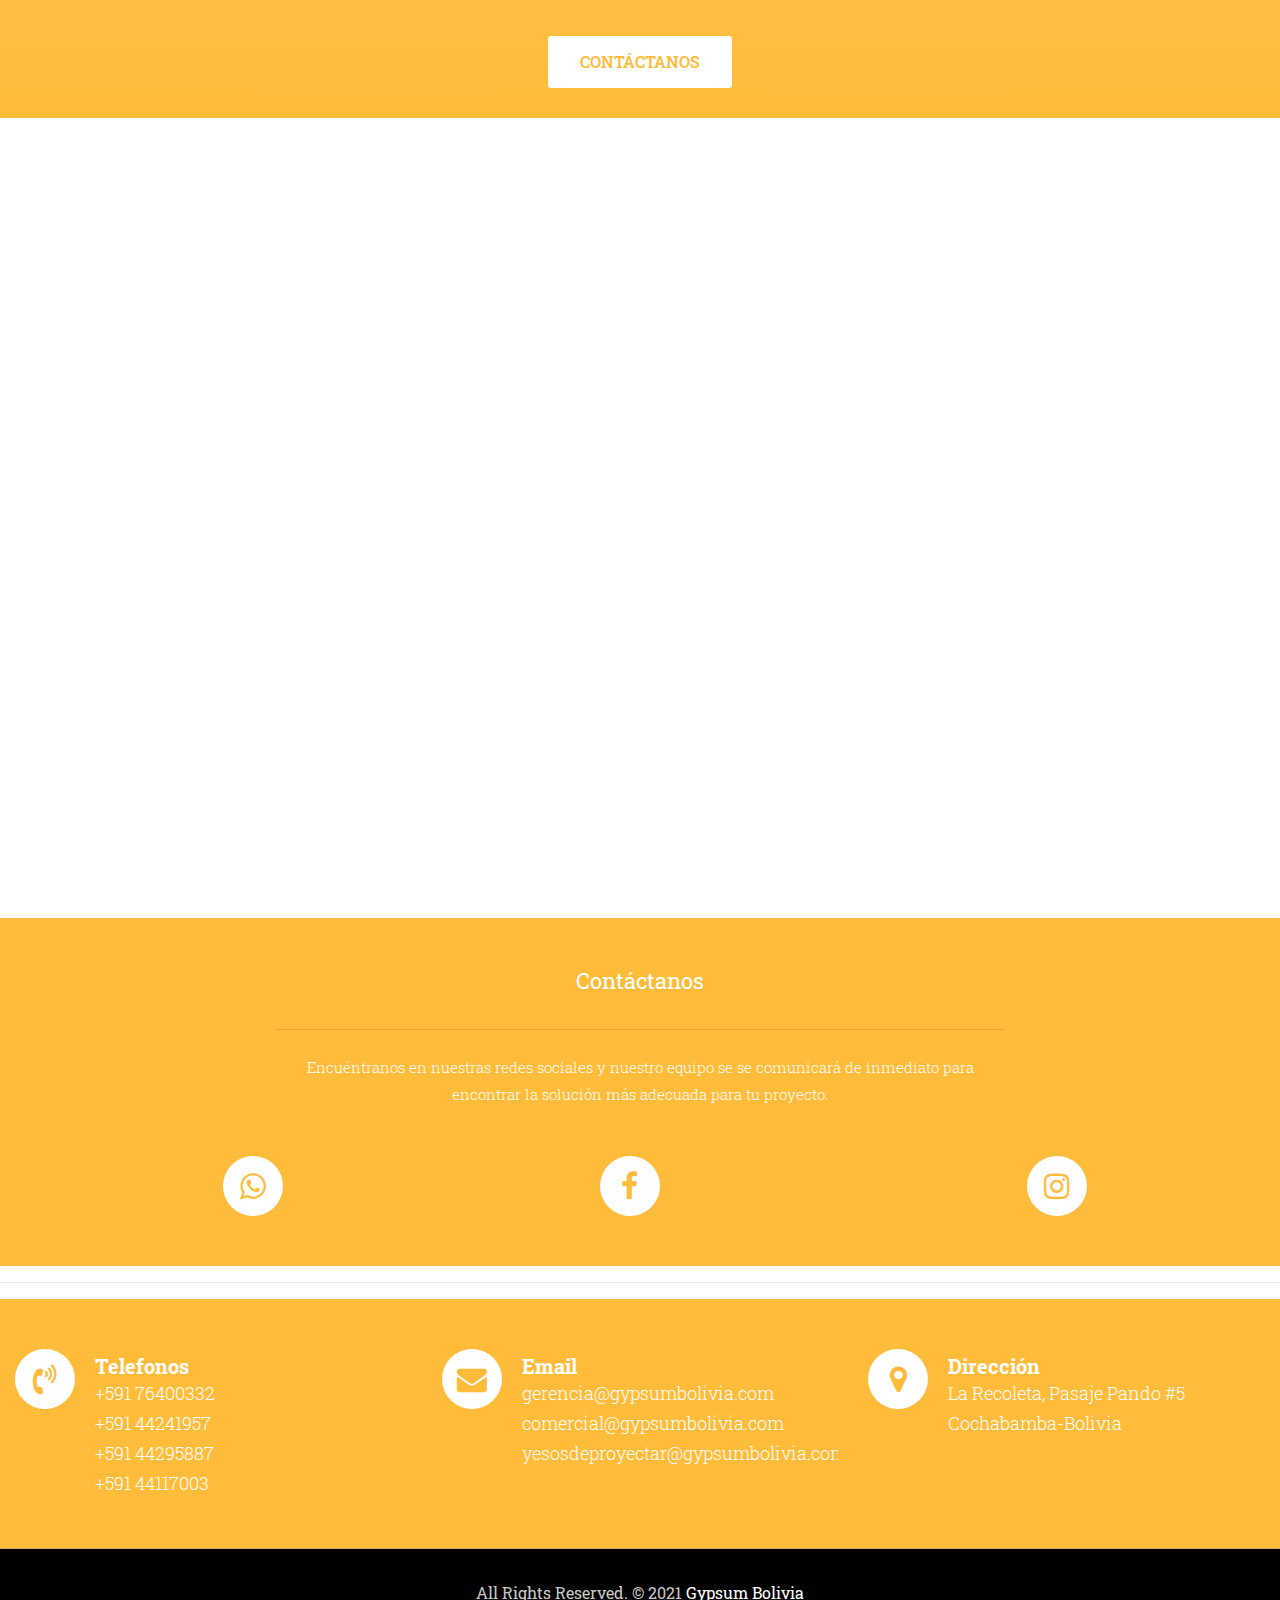
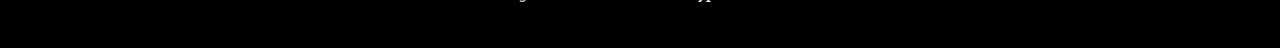
==== commit c3b603a2: "logo size crrected, dropdown button fixed" ====
--- a/public/index.html
+++ b/public/index.html
@@ -78,7 +78,7 @@
 							<!-- <p class="m-b-40">See how your users experience your website in realtime or view  <br>
 							trends to see any changes in performance over time.</p> -->
 							<p><a class="btn btn-lg btn-circle btn-outline-new-white"
-									href="https://api.whatsapp.com/send?phone=59170304111">Contáctanos</a></p>
+									href="https://api.whatsapp.com/send?phone=59176400332">Contáctanos</a></p>
 						</div>
 					</div>
 				</div>
@@ -105,7 +105,7 @@
 							<!-- <p class="m-b-40">See how your users experience your website in realtime or view  <br>
 							trends to see any changes in performance over time.</p> -->
 							<p><a class="btn btn-lg btn-circle btn-outline-new-white"
-									href="https://api.whatsapp.com/send?phone=59170304111">Contáctanos</a></p>
+									href="https://api.whatsapp.com/send?phone=59176400332">Contáctanos</a></p>
 						</div>
 					</div>
 				</div>
@@ -119,7 +119,7 @@
 							<!-- <p class="m-b-40">See how your users experience your website in realtime or view  <br>
 							trends to see any changes in performance over time.</p> -->
 							<p><a class="btn btn-lg btn-circle btn-outline-new-white"
-									href="https://api.whatsapp.com/send?phone=59170304111">Contáctanos</a></p>
+									href="https://api.whatsapp.com/send?phone=59176400332">Contáctanos</a></p>
 						</div>
 					</div>
 				</div>
--- a/public/css/style.css
+++ b/public/css/style.css
@@ -161,8 +161,12 @@
 	z-index: 10;
 }
 
+.top-navbar .navbar-brand {
+    width: 50%;
+}
+
 .top-navbar img {
-    width: 65%;
+    width: 100%;
 }
 
 .top-navbar .navbar{
--- a/public/css/responsive.css
+++ b/public/css/responsive.css
@@ -19,8 +19,11 @@
 		justify-content: space-between;
 		text-align: center;
 	}
+	.top-navbar .navbar-brand {
+		width: 30%;
+	}
 	.top-navbar img {
-		width: 80%;
+		width: 40%;
 	}
 	.page-breadcrumb {
 		height: 990px;
@@ -34,6 +37,9 @@
 	}
 }
 @media only screen and (min-width: 992px) and (max-width: 1180px) {
+	.top-navbar .navbar-brand {
+		width: 50%;
+	}
 	.footer-area h3{
 		font-size: 18px;
 	}
@@ -60,6 +66,9 @@
 	}
 	.navbar-expand-lg .navbar-nav .dropdown-menu{
 		box-shadow: none;
+	}
+	.top-navbar .navbar-brand {
+		width: 40%;
 	}
 	.carousel-control-prev{
 		left: -60px;
@@ -91,6 +100,9 @@
 	}
 	.navbar-expand-lg .navbar-nav .dropdown-menu{
 		box-shadow: none;
+	}	
+	.top-navbar .navbar-brand {
+		width: 50%;
 	}
 	.cover-slides h1{
 		font-size: 22px;
@@ -138,7 +150,9 @@
 	
 }
 @media only screen and (min-width: 280px) and (max-width: 599px) {
-	
+	.top-navbar .navbar-brand {
+		width: 50%;
+	}
 	.why-text p{
 		margin-bottom: 0px;
 		margin-top: 0px;
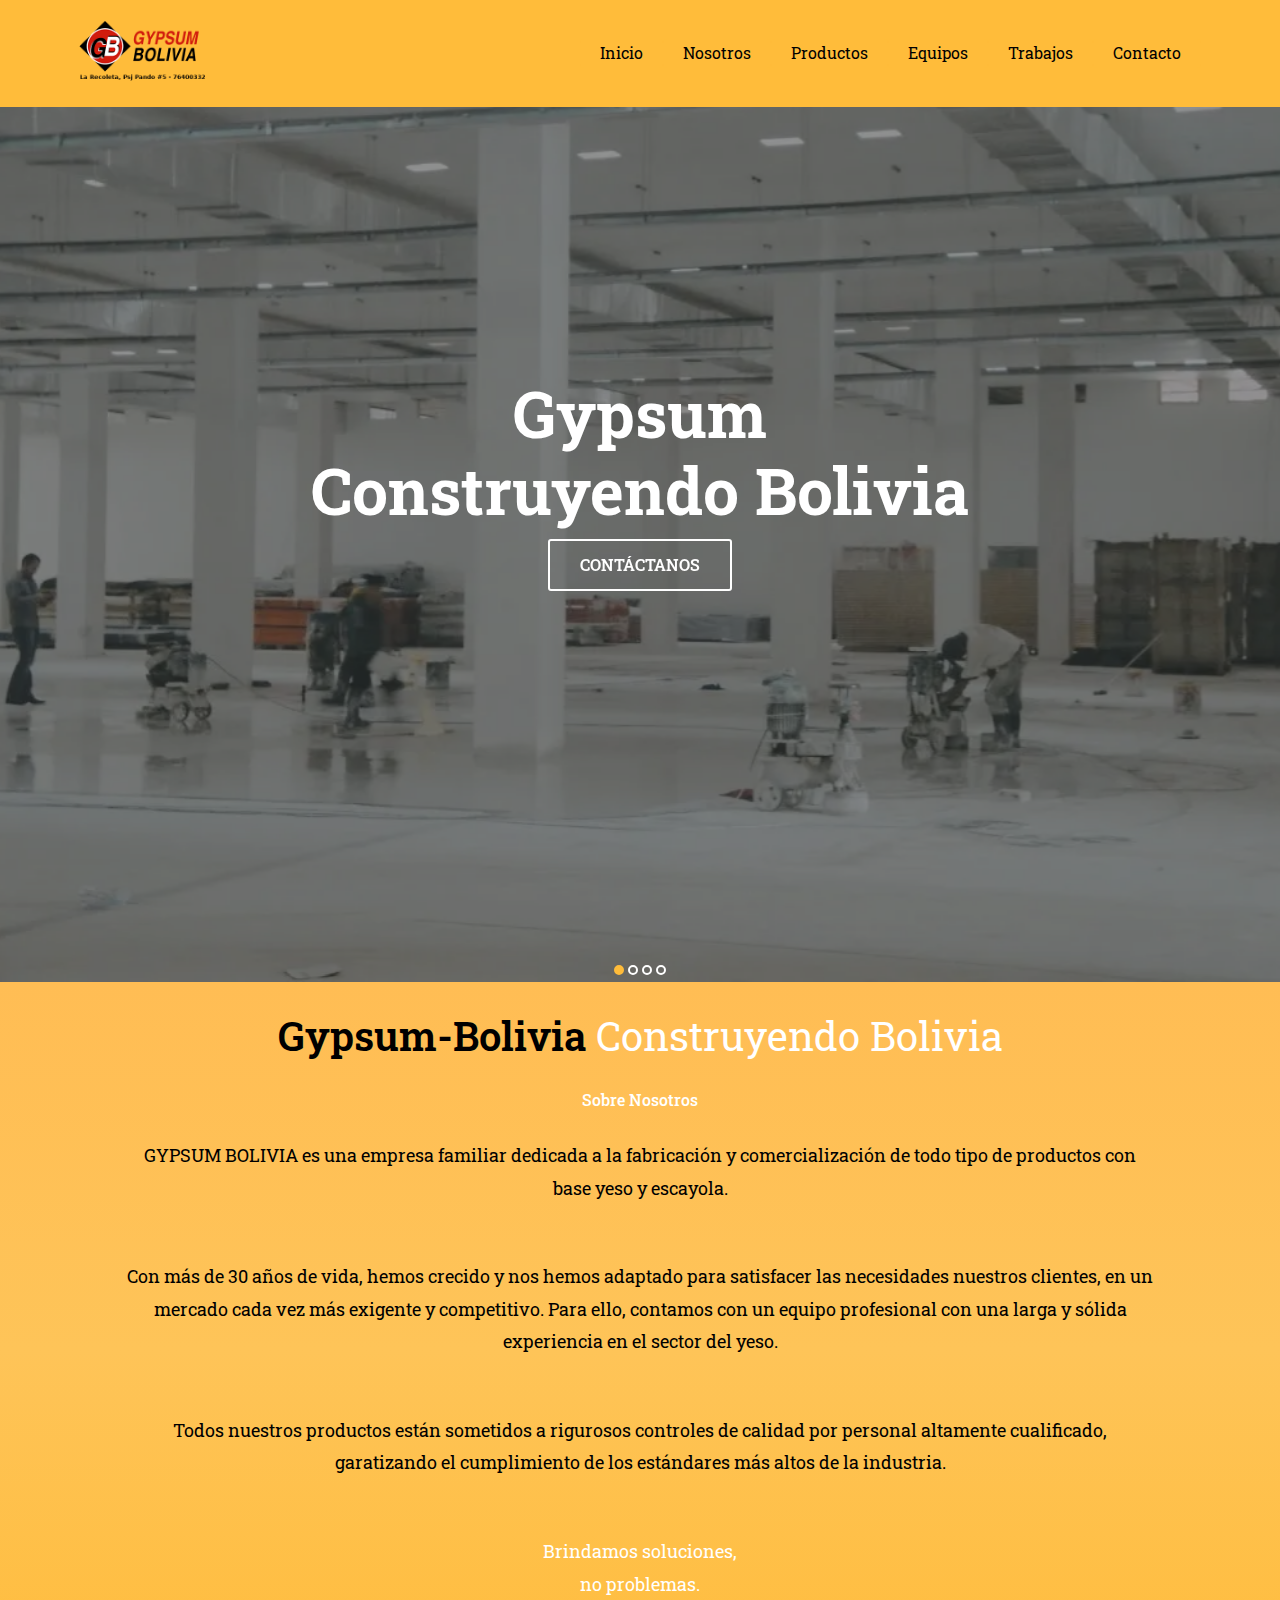
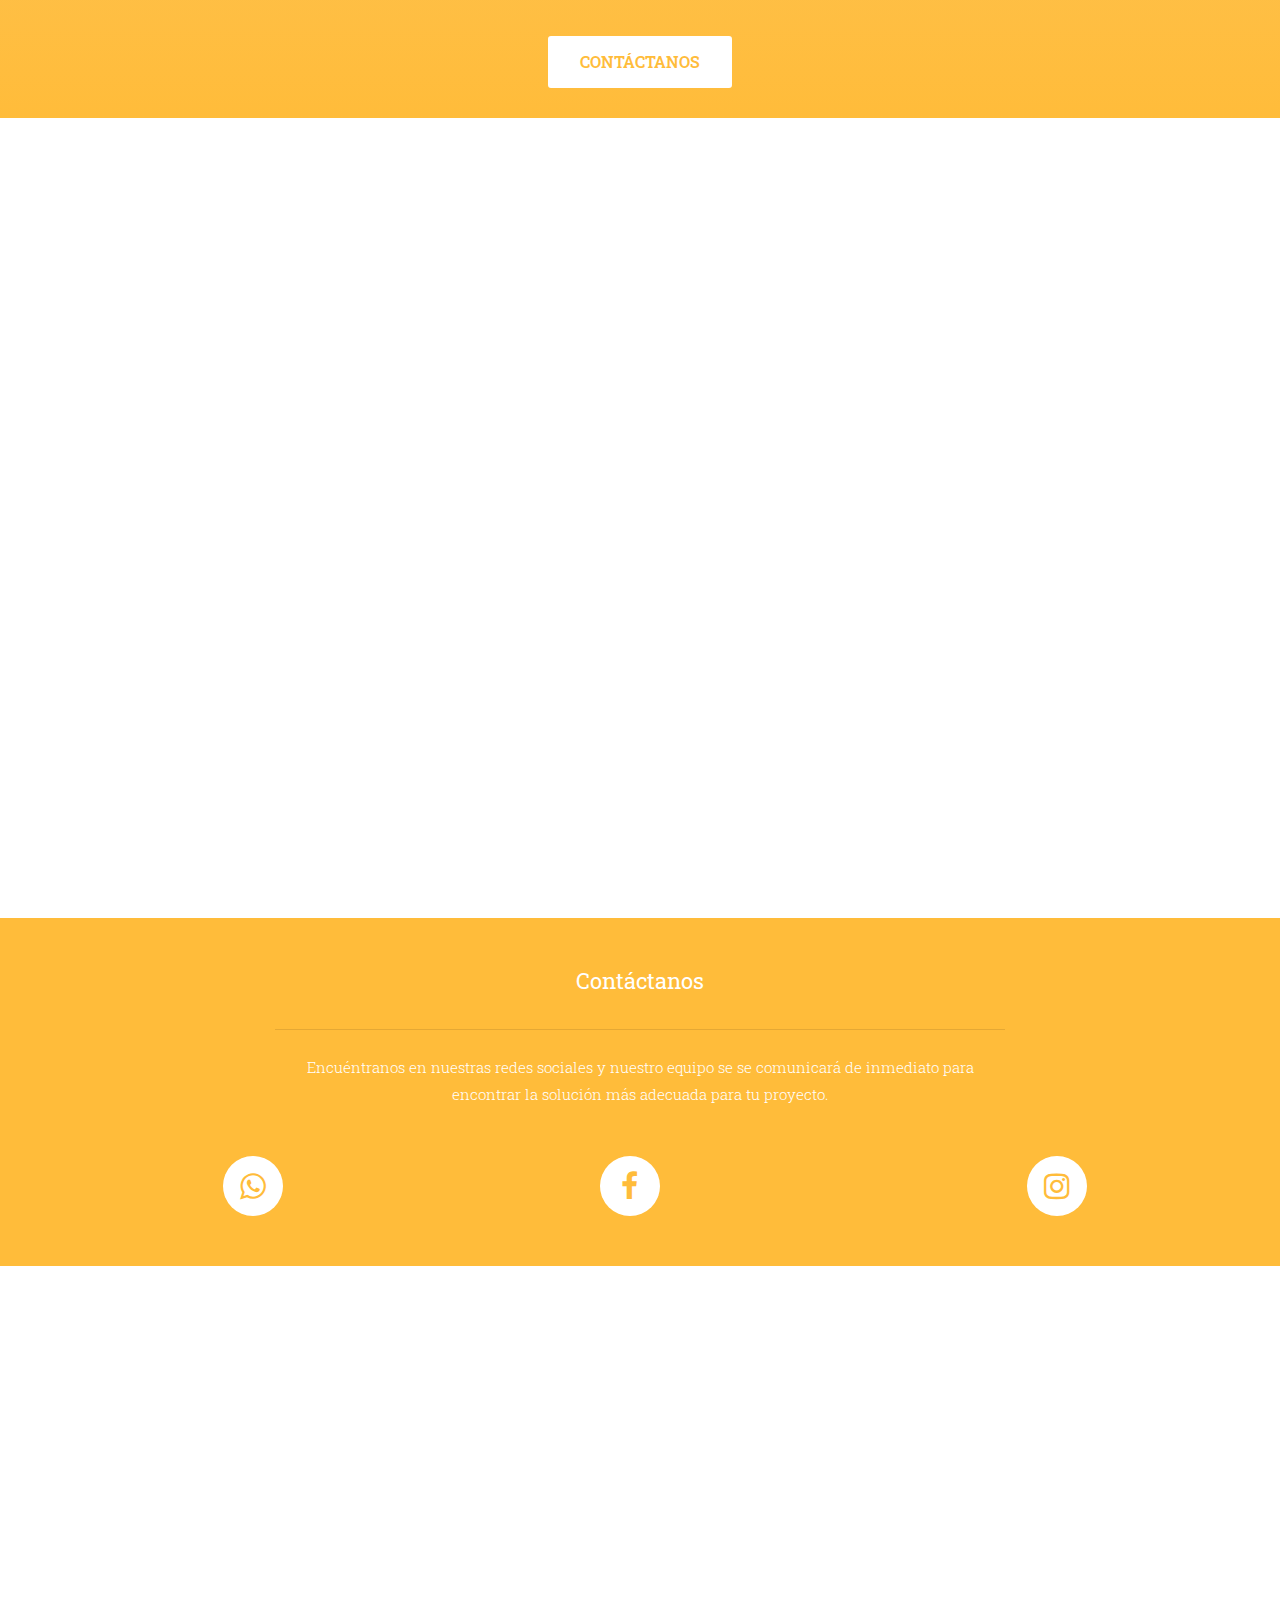
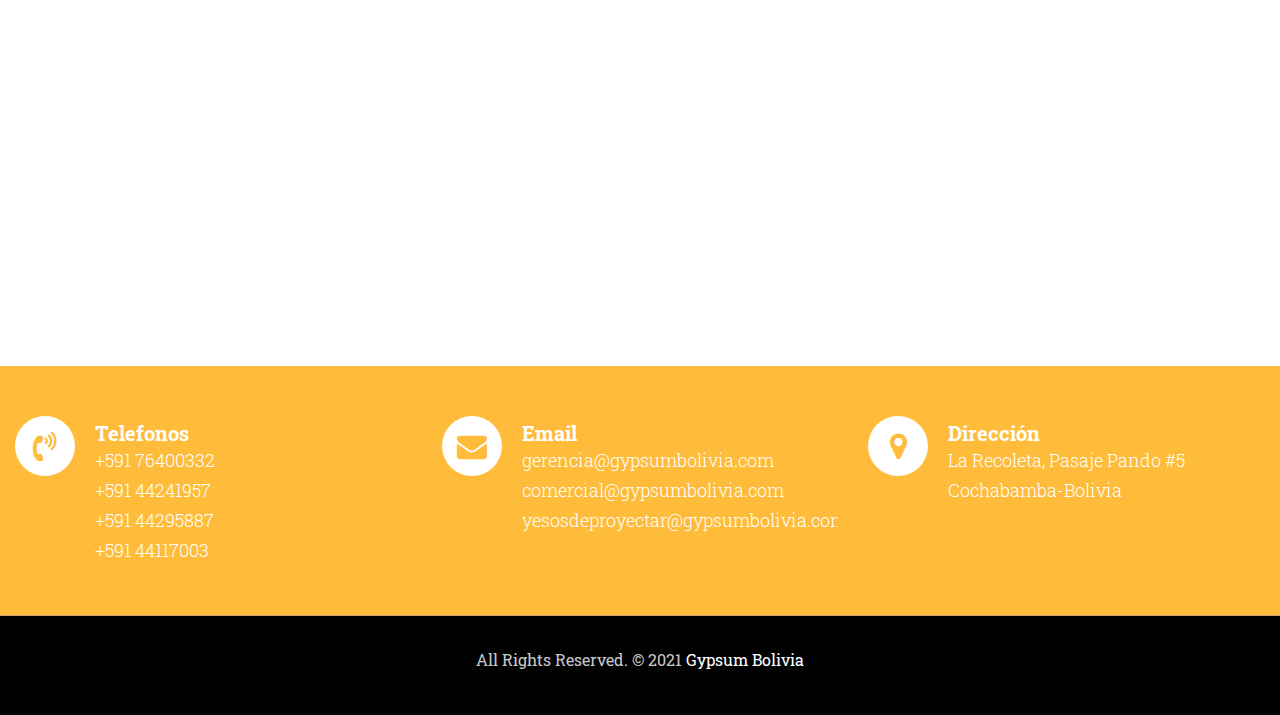
==== commit 3803b03a: "pcitures optimiced and problems fixed." ====
--- a/public/index.html
+++ b/public/index.html
@@ -3,327 +3,344 @@
 <!-- Basic -->
 
 <head>
-	<meta charset="utf-8">
-	<meta http-equiv="X-UA-Compatible" content="IE=edge">
-
-	<!-- Mobile Metas -->
-	<meta name="viewport" content="width=device-width, initial-scale=1">
-
-	<!-- Site Metas -->
-	<title>Gypsum-Bolivia</title>
-	<meta name="keywords" content="">
-	<meta name="description" content="">
-	<meta name="author" content="">
-
-	<!-- Site Icons -->
-	<link rel="shortcut icon" href="images/favicon.jpg" type="image/x-icon">
-	<link rel="apple-touch-icon" href="images/apple-touch-icon.png">
-
-	<!-- Bootstrap CSS -->
-	<link rel="stylesheet" href="css/bootstrap.min.css">
-	<!-- Site CSS -->
-	<link rel="stylesheet" href="css/style.css">
-	<!-- Responsive CSS -->
-	<link rel="stylesheet" href="css/responsive.css">
-	<!-- Custom CSS -->
-	<link rel="stylesheet" href="css/custom.css">
-	
-
-	<!--[if lt IE 9]>
-      <script src="https://oss.maxcdn.com/libs/html5shiv/3.7.0/html5shiv.js"></script>
-      <script src="https://oss.maxcdn.com/libs/respond.js/1.4.2/respond.min.js"></script>
-    <![endif]-->
+<meta charset="utf-8">
+<meta http-equiv="X-UA-Compatible" content="IE=edge">
+
+<!-- Mobile Metas -->
+<meta name="viewport" content="width=device-width, initial-scale=1">
+
+<!-- Site Metas -->
+<title>Gypsum-Bolivia</title>
+<meta name="keywords" content="">
+<meta name="description" content="">
+<meta name="author" content="">
+
+<!-- Site Icons -->
+<link rel="shortcut icon" href="images/favicon.jpg" type="image/x-icon">
+<link rel="apple-touch-icon" href="images/apple-touch-icon.png">
+
+<!-- Bootstrap CSS -->
+<link rel="stylesheet" href="css/bootstrap.min.css">
+<!-- Site CSS -->
+<link rel="stylesheet" href="css/style.css">
+<!-- Responsive CSS -->
+<link rel="stylesheet" href="css/responsive.css">
+<!-- Custom CSS -->
+<link rel="stylesheet" href="css/custom.css">
+
+
+<!--[if lt IE 9]>
+<script src="https://oss.maxcdn.com/libs/html5shiv/3.7.0/html5shiv.js"></script>
+<script src="https://oss.maxcdn.com/libs/respond.js/1.4.2/respond.min.js"></script>
+<![endif]-->
 
 </head>
 
 <body>
-	<!-- Start header -->
-	<header class="top-navbar">
-		<nav id='navbar-bg' class="navbar navbar-expand-lg navbar-light">
-			<div class="container" id='navbar-container'>
-				<a class="navbar-brand" href="index.html">
-					<img src="images/logo-updated.png" alt="gypsumlogo" />
-				</a>
-				<button class="navbar-toggler" type="button" data-toggle="collapse" data-target="#navbars-rs-food"
-					aria-controls="navbars-rs-food" aria-expanded="false" aria-label="Toggle navigation">
-					<span class="navbar-toggler-icon"></span>
-				</button>
-				<div class="collapse navbar-collapse" id="navbars-rs-food">
-					<ul class="navbar-nav ml-auto">
-						<li class="nav-item"><a class="nav-link" href="index.html">Inicio</a></li>
-						<li class="nav-item"><a class="nav-link" href="about.html">Nosotros</a></li>
-						<li class="nav-item"><a class="nav-link" href="products.html">Productos</a></li>
-						<!-- <li class="nav-item"><a class="nav-link" href="planta.html">Planta</a></li> -->
-						<li class="nav-item"><a class="nav-link" href="equipment.html">Equipos</a></li>
-						<li class="nav-item"><a class="nav-link" href="portfolio.html">Trabajos</a></li>
-						<li class="nav-item"><a class="nav-link" href="contact.html">Contacto</a></li>
-					</ul>
-				</div>
-			</div>
-		</nav>
-	</header>
-
-	<!-- End header -->
-
-	<!-- Start slides -->
-
-	<div id="slides" class="cover-slides">
-		<ul class="slides-container">
-			<li class="text-center">
-				<img src="images/hero-bg1.jpg" alt="">
-				<div class="container">
-					<div class="row">
-						<div class="col-md-12">
-							<h1 class="m-b-20"><strong>Gypsum<br/>Construyendo Bolivia<br></strong></h1>
-							<!-- <p class="m-b-40">See how your users experience your website in realtime or view  <br>
-							trends to see any changes in performance over time.</p> -->
-							<p><a class="btn btn-lg btn-circle btn-outline-new-white"
-									href="https://api.whatsapp.com/send?phone=59176400332">Contáctanos</a></p>
-						</div>
-					</div>
-				</div>
-			</li>
-			<li class="text-center">
-				<img src="images/hero-bg4.jpg" alt="">
-				<div class="container">
-					<div class="row">
-						<div class="col-md-12">
-							<h1 class="m-b-20"><strong>Gypsum<br/>Construyendo Bolivia<br></strong></h1>
-							<!-- <p class="m-b-40">See how your users experience your website in realtime or view  <br>
-							trends to see any changes in performance over time.</p> -->
-							<p><a class="btn btn-lg btn-circle btn-outline-new-white" href="#">Contáctanos</a></p>
-						</div>
-					</div>
-				</div>
-			</li>
-			<li class="text-center">
-				<img src="images/hero-bg2.jpg" alt="">
-				<div class="container">
-					<div class="row">
-						<div class="col-md-12">
-							<h1 class="m-b-20"><strong>Gypsum<br/>Construyendo Bolivia<br></strong></h1>
-							<!-- <p class="m-b-40">See how your users experience your website in realtime or view  <br>
-							trends to see any changes in performance over time.</p> -->
-							<p><a class="btn btn-lg btn-circle btn-outline-new-white"
-									href="https://api.whatsapp.com/send?phone=59176400332">Contáctanos</a></p>
-						</div>
-					</div>
-				</div>
-			</li>
-			<li class="text-center">
-				<img src="images/carrousel4.jpg" alt="">
-				<div class="container">
-					<div class="row">
-						<div class="col-md-12">
-							<h1 class="m-b-20"><strong>Gypsum<br/>Construyendo Bolivia<br></strong></h1>
-							<!-- <p class="m-b-40">See how your users experience your website in realtime or view  <br>
-							trends to see any changes in performance over time.</p> -->
-							<p><a class="btn btn-lg btn-circle btn-outline-new-white"
-									href="https://api.whatsapp.com/send?phone=59176400332">Contáctanos</a></p>
-						</div>
-					</div>
-				</div>
-			</li>
-		</ul>
-		<!-- <div class="slides-navigation">
-			<a href="#" class="next"><i class="fa fa-angle-right" aria-hidden="true"></i></a>
-			<a href="#" class="prev"><i class="fa fa-angle-left" aria-hidden="true"></i></a>
-		</div> -->
-	</div>
-
-	<!-- End slides -->
-
-	<!-- Start About -->
-
-	<div class="about-section-box">
-		<div class="container">
-			<div class="row">
-				<div class="col-lg-12 col-md-12 col-sm-12 text-center">
-					<div class="inner-column">
-						<h1>Gypsum-Bolivia <span>Construyendo Bolivia</span></h1>
-						<h4>Sobre Nosotros</h4>
-						<p>GYPSUM BOLIVIA es una empresa familiar dedicada a la fabricación y comercialización de todo tipo de productos con base yeso y escayola.</p>
-						<p>Con más de 30 años de vida, hemos crecido y nos hemos adaptado para satisfacer las  necesidades nuestros clientes, en un mercado cada vez más exigente y competitivo. Para ello, contamos con un equipo profesional con una larga y sólida experiencia en el sector del yeso.</p>
-						<p>Todos nuestros productos están sometidos a rigurosos controles de calidad por personal altamente cualificado, garatizando el cumplimiento de los estándares más altos de la industria.</p>
-						<p class="text-white">Brindamos soluciones,<br/> no problemas.</p>
-						<a class="btn btn-lg btn-circle btn-outline-new-white"
-							href="https://api.whatsapp.com/send?phone=59176400332">Contáctanos</a>
-					</div>
-				</div>
-				<!-- <div class="col-lg-6 col-md-6 col-sm-12">
-					<img src="images/aboutus1.jpg" alt="" class="img-fluid">
-				</div> -->
-			</div>
-		</div>
-	</div>
-
-	<!-- End About -->
-
-	<!-- Start QT -->
-
-	<div class="qt-box qt-background">
-		<div class="container">
-			<div class="row">
-				<!-- <div class="col-md-8 ml-auto mr-auto text-left">
-					<p class="lead ">
-						" 37 años al servicio de los bolivianos "
-					</p>
-					<span class="lead">Hipócrates</span>
-				</div> -->
-			</div>
-		</div>
-	</div>
-
-	<!-- End QT -->
-
-
-
-	<!-- Start Social Media -->
-
-	<div class="contact-imfo-box" >
-		<div class="container-fluid">
-			<div class="container">
-				<div class="row justify-content-center">
-								<div class="col-lg-8 text-center">
-												<h2 id='pmuted' class="mt-0">Contáctanos</h2>
-												<hr class="divider my-4" />
-												<p id='pmuted' class="text-white mb-5">Encuéntranos en nuestras redes sociales y nuestro equipo se se comunicará de inmediato para encontrar la solución más adecuada para tu proyecto.</p>
-								</div>
-				</div>
-			</div>
-			<div class="row">
-				<div class="col-md-4 col-sm-4" id='socialmedia' >
-					<div class="socialmedia">
-						<a target="_blank" href='https://api.whatsapp.com/send?phone=59176400332'>
-						<i class="fa fab fa-whatsapp"></i>
-						</a>
-					</div>
-				</div>
-				<div class="col-md-4 col-sm-4" id='socialmedia'>
-					<div>
-						<a target="_blank" href='https://www.facebook.com/GypsumBol'>
-						<i class="fa fab fa-facebook"></i>
-						</a>
-					</div>
-				</div>
-				<div class="col-md-4 col-sm-4" id='socialmedia'>
-					<div >
-						<a target="_blank" href='https://api.whatsapp.com/send?phone=59176400332'>
-						<i class="fa fab fa-instagram"></i>
-						</a>
-					</div>
-				</div>
-			</div>
-		</div>
-	</div>
-	<hr>
-
-	<!--End Social Media -->
-
-	<!-- Start Contact info -->
-
-	<div class="contact-imfo-box">
-		<div class="container-fluid">
-			<div class="row">
-				<div class="col-md-4">
-					<i class="fa fa-volume-control-phone"></i>
-					<div class="overflow-hidden">
-						<h4>Telefonos</h4>
-						<a target="_blank" href='+59176400332'>
-							<p class="lead">
-								+591 76400332
-							</p>
-						</a>
-						<a target="_blank" href='+59144241957'>
-							<p class="lead">
-								+591 44241957
-							</p>
-						</a>
-						<a target="_blank" href='+59144295887'>
-							<p class="lead">
-								+591 44295887
-							</p>
-						</a>
-						<a target="_blank" href='+59144117003'>
-							<p class="lead">
-								+591 44117003
-							</p>
-						</a>
-					</div>
-				</div>
-				<div class="col-md-4">
-					<i class="fa fa-envelope"></i>
-					<div class="overflow-hidden">
-						<h4>Email</h4>
-						<a target="_blank" href="mailto:gerencia@gypsumbolivia.com">
-							<p class="lead">
-								gerencia@gypsumbolivia.com
-							</p>
-						</a>
-						<a target="_blank" href="mailto:comercial@gypsumbolivia.com">
-							<p class="lead">
-								comercial@gypsumbolivia.com
-							</p>
-						</a>
-						<a target="_blank" href="mailto:yesosdeproyectar@gypsumbolivia.com">
-							<p class="lead">
-								yesosdeproyectar@gypsumbolivia.com
-							</p>
-						</a>
-					</div>
-				</div>
-				<div class="col-md-4">
-					<i class="fa fa-map-marker"></i>
-					<div class="overflow-hidden">
-						<h4>Dirección</h4>
-						<a target="_blank"
-							href="https://www.google.com.bo/maps/place/GYPSUM+%E2%80%93+Bolivia/@-17.3748738,-66.1539371,17z/data=!3m1!4b1!4m5!3m4!1s0x93e3741a3f758da3:0xa6f2f3042dc4168a!8m2!3d-17.3748738!4d-66.1517484?hl=es">
-							<p class="lead">
-								La Recoleta, Pasaje Pando #5
-							</p>
-							<p class="lead">
-								Cochabamba-Bolivia
-							</p>
-						</a>
-					</div>
-				</div>
-			</div>
-		</div>
-	</div>
-	<!-- End Contact info -->
-
-		<!-- Start Footer -->
-
-		<footer class="footer-area bg-f">
-			<div class="copyright">
-				<div class="container">
-					<div class="row">
-						<div class="col-lg-12">
-							<p class="company-name">All Rights Reserved. &copy; 2021 <a href="#">Gypsum Bolivia</a> 
-						</div>
-					</div>
-				</div>
-			</div>
-		</footer>
-		
-		<!-- End Footer -->
-
-
-
-	<!-- <a href="#" id="back-to-top" title="Back to top" style="display: none;">&uarr;</a> -->
-
-	<!-- ALL JS FILES -->
-	<script src="js/jquery-3.2.1.min.js"></script>
-	<script src="js/popper.min.js"></script>
-	<script src="js/bootstrap.min.js"></script>
-	<!-- ALL PLUGINS -->
-	<script src="js/jquery.superslides.min.js"></script>
-	<script src="js/images-loded.min.js"></script>
-	<script src="js/isotope.min.js"></script>
-	<script src="js/baguetteBox.min.js"></script>
-	<script src="js/form-validator.min.js"></script>
-	<script src="js/contact-form-script.js"></script>
-	<script src="js/custom.js"></script>
+<!-- Start header -->
+<header class="top-navbar">
+<nav id='navbar-bg' class="navbar navbar-expand-lg navbar-light">
+<div class="container" id='navbar-container'>
+<a class="navbar-brand" href="index.html">
+<img src="images/logo-updated.png" alt="gypsumlogo" />
+</a>
+<button class="navbar-toggler" type="button" data-toggle="collapse" data-target="#navbars-rs-food"
+aria-controls="navbars-rs-food" aria-expanded="false" aria-label="Toggle navigation">
+<span class="navbar-toggler-icon"></span>
+</button>
+<div class="collapse navbar-collapse" id="navbars-rs-food">
+<ul class="navbar-nav ml-auto">
+<li class="nav-item"><a class="nav-link" href="index.html">Inicio</a></li>
+<li class="nav-item"><a class="nav-link" href="about.html">Nosotros</a></li>
+<li class="nav-item"><a class="nav-link" href="products.html">Productos</a></li>
+<!-- <li class="nav-item"><a class="nav-link" href="planta.html">Planta</a></li> -->
+<li class="nav-item"><a class="nav-link" href="equipment.html">Equipos</a></li>
+<li class="nav-item"><a class="nav-link" href="portfolio.html">Trabajos</a></li>
+<li class="nav-item"><a class="nav-link" href="contact.html">Contacto</a></li>
+</ul>
+</div>
+</div>
+</nav>
+</header>
+
+<!-- End header -->
+
+<!-- Start slides -->
+
+<div id="slides" class="cover-slides">
+<ul class="slides-container">
+<li class="text-center">
+<img src="images/hero-bg1.webp" alt="">
+<div class="container">
+<div class="row">
+<div class="col-md-12">
+<h1 class="m-b-20"><strong>Gypsum<br/>Construyendo Bolivia<br></strong></h1>
+<!-- <p class="m-b-40">See how your users experience your website in realtime or view  <br>
+trends to see any changes in performance over time.</p> -->
+<p><a target="_blank" class="btn btn-lg btn-circle btn-outline-new-white"
+href="https://api.whatsapp.com/send?phone=59176400332">Contáctanos</a></p>
+</div>
+</div>
+</div>                                                                                                                                                                                                                          
+</li>
+<li class="text-center">
+<img src="images/hero-bg4.webp" alt="">
+<div class="container">
+<div class="row">
+<div class="col-md-12">
+<h1 class="m-b-20"><strong>Gypsum<br/>Construyendo Bolivia<br></strong></h1>
+<!-- <p class="m-b-40">See how your users experience your website in realtime or view  <br>
+trends to see any changes in performance over time.</p> -->
+<p><a class="btn btn-lg btn-circle btn-outline-new-white" href="#">Contáctanos</a></p>
+</div>
+</div>
+</div>
+</li>
+<li class="text-center">
+<img src="images/hero-bg2.webp" alt="">
+<div class="container">
+<div class="row">
+<div class="col-md-12">
+<h1 class="m-b-20"><strong>Gypsum<br/>Construyendo Bolivia<br></strong></h1>
+<!-- <p class="m-b-40">See how your users experience your website in realtime or view  <br>
+trends to see any changes in performance over time.</p> -->
+<p><a target="_blank" class="btn btn-lg btn-circle btn-outline-new-white"
+href="https://api.whatsapp.com/send?phone=59176400332">Contáctanos</a></p>
+</div>
+</div>
+</div>
+</li>
+<li class="text-center">
+<img src="images/carrousel4.webp" alt="">
+<div class="container">
+<div class="row">
+<div class="col-md-12">
+<h1 class="m-b-20"><strong>Gypsum<br/>Construyendo Bolivia<br></strong></h1>
+<!-- <p class="m-b-40">See how your users experience your website in realtime or view  <br>
+trends to see any changes in performance over time.</p> -->
+<p><a target="_blank" class="btn btn-lg btn-circle btn-outline-new-white"
+href="https://api.whatsapp.com/send?phone=59176400332">Contáctanos</a></p>
+</div>
+</div>
+</div>
+</li>
+</ul>
+<!-- <div class="slides-navigation">
+<a href="#" class="next"><i class="fa fa-angle-right" aria-hidden="true"></i></a>
+<a href="#" class="prev"><i class="fa fa-angle-left" aria-hidden="true"></i></a>
+</div> -->
+</div>
+
+<!-- End slides -->
+
+<!-- Start About -->
+
+<div class="about-section-box">
+<div class="container">
+<div class="row">
+<div class="col-lg-12 col-md-12 col-sm-12 text-center">
+<div class="inner-column">
+<h1>Gypsum-Bolivia <span>Construyendo Bolivia</span></h1>
+<h4>Sobre Nosotros</h4>
+<p>GYPSUM BOLIVIA es una empresa familiar dedicada a la fabricación y comercialización de todo tipo de productos con base yeso y escayola.</p>
+<p>Con más de 30 años de vida, hemos crecido y nos hemos adaptado para satisfacer las  necesidades nuestros clientes, en un mercado cada vez más exigente y competitivo. Para ello, contamos con un equipo profesional con una larga y sólida experiencia en el sector del yeso.</p>
+<p>Todos nuestros productos están sometidos a rigurosos controles de calidad por personal altamente cualificado, garatizando el cumplimiento de los estándares más altos de la industria.</p>
+<p class="text-white">Brindamos soluciones,<br/> no problemas.</p>
+<a target="_blank" class="btn btn-lg btn-circle btn-outline-new-white"
+href="https://api.whatsapp.com/send?phone=59176400332">Contáctanos</a>
+</div>
+</div>
+<!-- <div class="col-lg-6 col-md-6 col-sm-12">
+<img src="images/aboutus1.jpg" alt="" class="img-fluid">
+</div> -->
+</div>
+</div>
+</div>
+
+<!-- End About -->
+
+<!-- Start QT -->
+
+<div class="qt-box qt-background">
+<div class="container">
+<div class="row">
+<!-- <div class="col-md-8 ml-auto mr-auto text-left">
+<p class="lead ">
+" 37 años al servicio de los bolivianos "
+</p>
+<span class="lead">Hipócrates</span>
+</div> -->
+</div>
+</div>
+</div>
+
+<!-- End QT -->
+
+
+
+<!-- Start Social Media -->
+
+<div class="contact-imfo-box" >
+<div class="container-fluid">
+<div class="container">
+<div class="row justify-content-center">
+<div class="col-lg-8 text-center">
+<h2 id='pmuted' class="mt-0">Contáctanos</h2>
+<hr class="divider my-4" />
+<p id='pmuted' class="text-white mb-5">Encuéntranos en nuestras redes sociales y nuestro equipo se se comunicará de inmediato para encontrar la solución más adecuada para tu proyecto.</p>
+</div>
+</div>
+</div>
+<div class="row">
+<div class="col-md-4 col-sm-4" id='socialmedia' >
+<div class="socialmedia">
+<a target="_blank" href='https://api.whatsapp.com/send?phone=59176400332'>
+<i class="fa fab fa-whatsapp"></i>
+</a>
+</div>
+</div>
+<div class="col-md-4 col-sm-4" id='socialmedia'>
+<div>
+<a target="_blank" href='https://www.facebook.com/GypsumBol'>
+<i class="fa fab fa-facebook"></i>
+</a>
+</div>
+</div>
+<div class="col-md-4 col-sm-4" id='socialmedia'>
+<div >
+<a target="_blank" href='https://api.whatsapp.com/send?phone=59176400332'>
+<i class="fa fab fa-instagram"></i>
+</a>
+</div>
+</div>
+</div>
+</div>
+</div>
+
+
+<!--End Social Media -->
+
+<!--Start Call to action -->
+
+<div class="qt-box qt-background2">
+<div class="container">
+<div class="row">
+<!-- <div class="col-md-8 ml-auto mr-auto text-left">
+<p class="lead ">
+" 37 años al servicio de los bolivianos "
+</p>
+<span class="lead">Hipócrates</span>
+</div> -->
+</div>
+</div>
+</div>
+
+<!-- End Call to action -->
+
+<!-- Start Contact info -->
+
+<div class="contact-imfo-box">
+<div class="container-fluid">
+<div class="row">
+<div class="col-md-4">
+<i class="fa fa-volume-control-phone"></i>
+<div class="overflow-hidden">
+<h4>Telefonos</h4>
+<a target="_blank" href='+59176400332'>
+<p class="lead">
++591 76400332
+</p>
+</a>
+<a target="_blank" href='+59144241957'>
+<p class="lead">
++591 44241957
+</p>
+</a>
+<a target="_blank" href='+59144295887'>
+<p class="lead">
++591 44295887
+</p>
+</a>
+<a target="_blank" href='+59144117003'>
+<p class="lead">
++591 44117003
+</p>
+</a>
+</div>
+</div>
+<div class="col-md-4">
+<i class="fa fa-envelope"></i>
+<div class="overflow-hidden">
+<h4>Email</h4>
+<a target="_blank" href="mailto:gerencia@gypsumbolivia.com">
+<p class="lead">
+gerencia@gypsumbolivia.com
+</p>
+</a>
+<a target="_blank" href="mailto:comercial@gypsumbolivia.com">
+<p class="lead">
+comercial@gypsumbolivia.com
+</p>
+</a>
+<a target="_blank" href="mailto:yesosdeproyectar@gypsumbolivia.com">
+<p class="lead">
+yesosdeproyectar@gypsumbolivia.com
+</p>
+</a>
+</div>
+</div>
+<div class="col-md-4">
+<i class="fa fa-map-marker"></i>
+<div class="overflow-hidden">
+<h4>Dirección</h4>
+<a target="_blank"
+href="https://www.google.com.bo/maps/place/GYPSUM+%E2%80%93+Bolivia/@-17.3748738,-66.1539371,17z/data=!3m1!4b1!4m5!3m4!1s0x93e3741a3f758da3:0xa6f2f3042dc4168a!8m2!3d-17.3748738!4d-66.1517484?hl=es">
+<p class="lead">
+La Recoleta, Pasaje Pando #5
+</p>
+<p class="lead">
+Cochabamba-Bolivia
+</p>
+</a>
+</div>
+</div>
+</div>
+</div>
+</div>
+<!-- End Contact info -->
+
+<!-- Start Footer -->
+
+<footer class="footer-area bg-f">
+<div class="copyright">
+<div class="container">
+<div class="row">
+<div class="col-lg-12">
+<p class="company-name">All Rights Reserved. &copy; 2021 <a href="#">Gypsum Bolivia</a> 
+</div>
+</div>
+</div>
+</div>
+</footer>
+
+<!-- End Footer -->
+
+
+
+<!-- <a href="#" id="back-to-top" title="Back to top" style="display: none;">&uarr;</a> -->
+
+<!-- ALL JS FILES -->
+<script src="js/jquery-3.2.1.min.js"></script>
+<script src="js/popper.min.js"></script>
+<script src="js/bootstrap.min.js"></script>
+<!-- ALL PLUGINS -->
+<script src="js/jquery.superslides.min.js"></script>
+<script src="js/images-loded.min.js"></script>
+<script src="js/isotope.min.js"></script>
+<script src="js/baguetteBox.min.js"></script>
+<script src="js/form-validator.min.js"></script>
+<script src="js/contact-form-script.js"></script>
+<script src="js/custom.js"></script>
 </body>
 
 </html>--- a/public/css/style.css
+++ b/public/css/style.css
@@ -374,7 +374,7 @@
 
 
 .qt-background{
-	background: url(../images/qt.jpg) no-repeat;
+	background: url(../images/qt.webp) no-repeat;
 	background-size: cover;
 	padding: 100px 0;
 	background-attachment: fixed;
@@ -396,6 +396,17 @@
     color: #fff;
     font-size: 20px;
 	font-weight: 500;
+}
+
+.qt-background2{
+	background: url(../images/hero-bg3.webp) no-repeat;
+	background-size: cover;
+	padding: 100px 0;
+	background-attachment: fixed;
+	background-position: center center;
+	position: relative;
+    opacity: 0.99;
+    height: 700px;
 }
 
 /*------------------------------------------------------------------
@@ -819,7 +830,7 @@
 
 .page-breadcrumb {
     padding: 250px 0 150px;
-    background: url(../images/bg-allpages.jpg) no-repeat;
+    background: url(../images/bg-allpages.webp) no-repeat;
     background-attachment: fixed;
     background-size: cover;
     background-position: center;
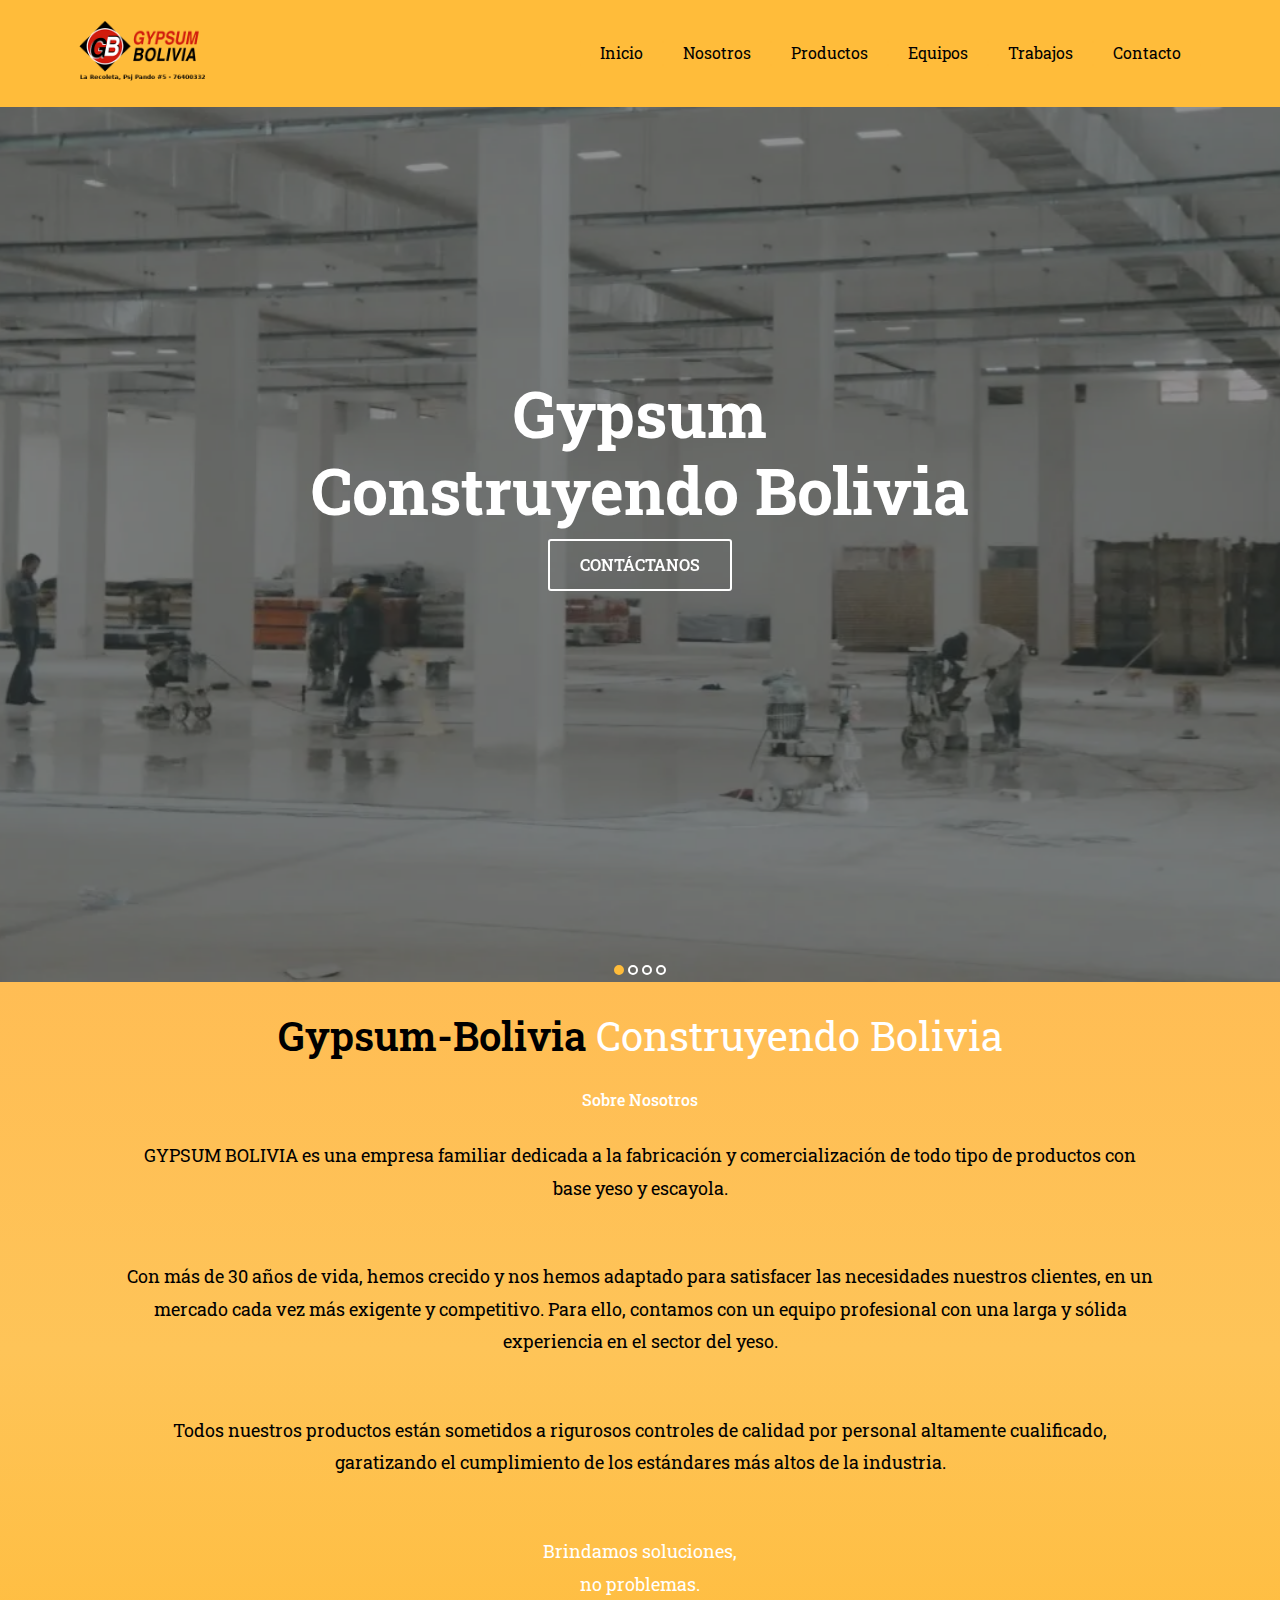
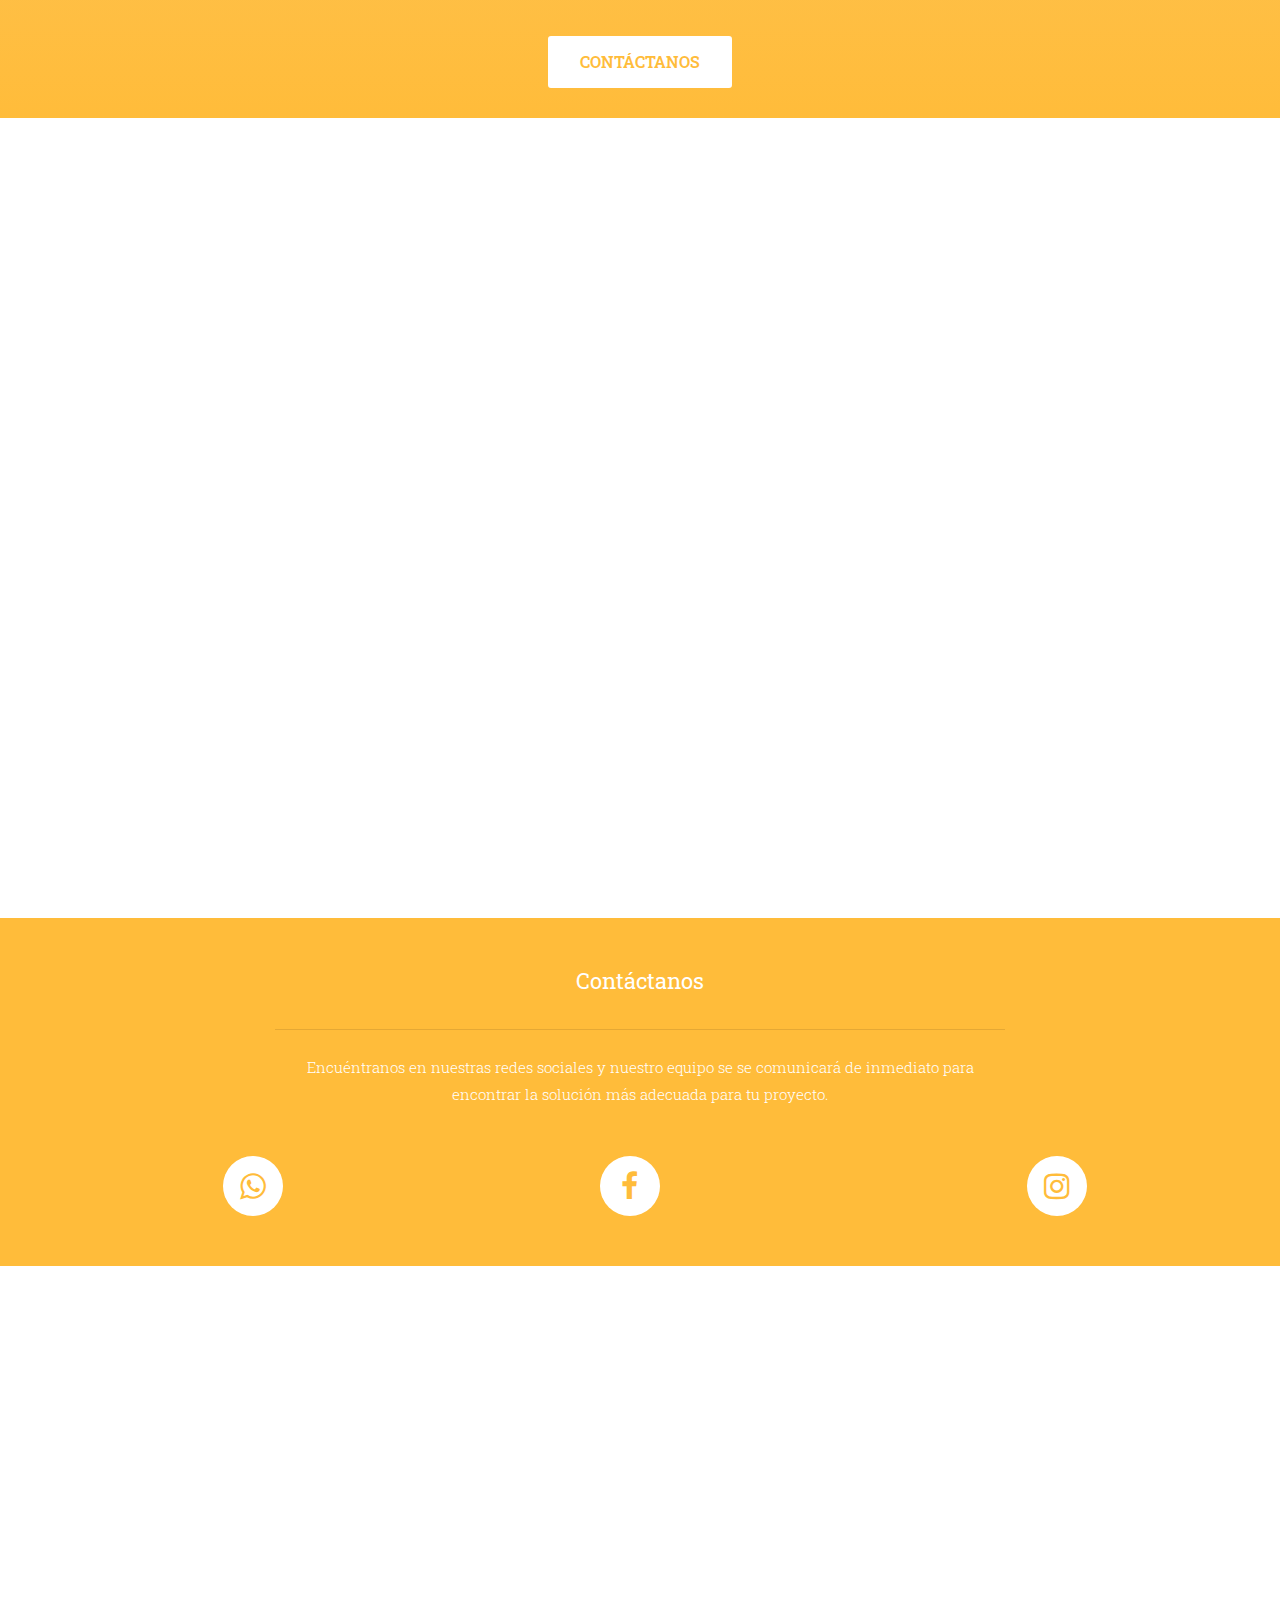
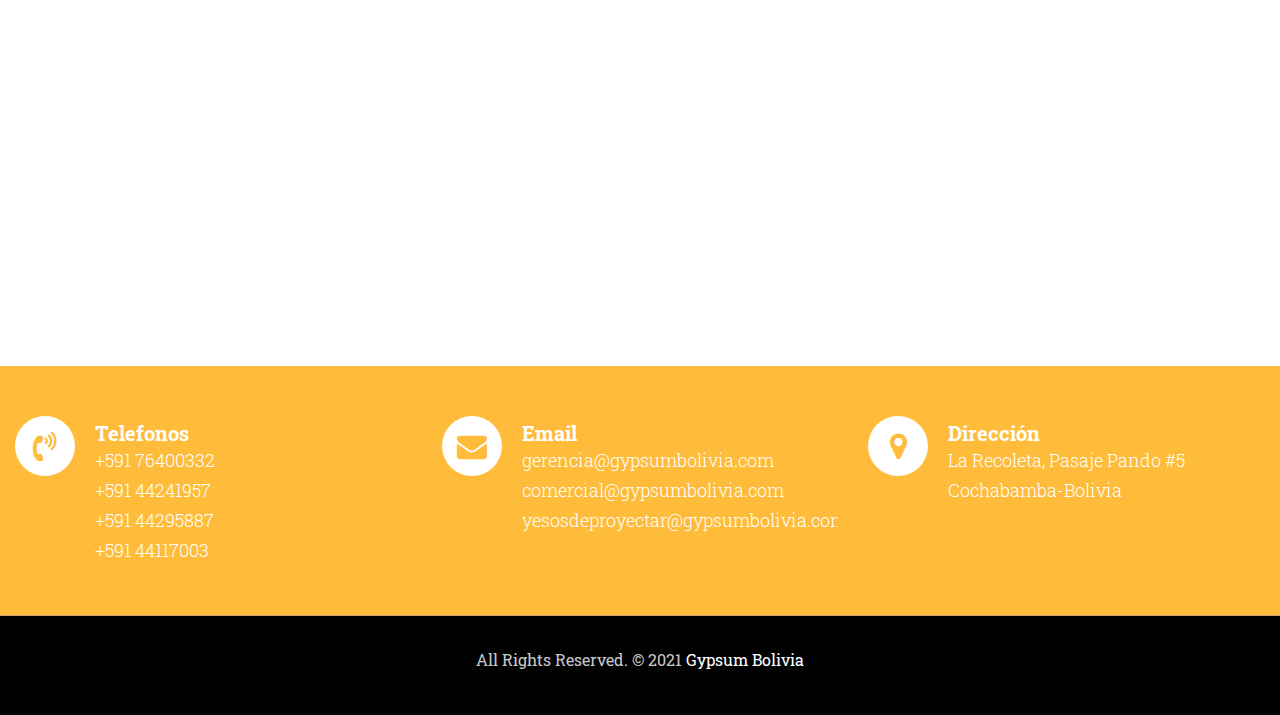
==== commit 30b76f5c: "media attributed added to style links and github uploads added" ====
--- a/public/index.html
+++ b/public/index.html
@@ -20,13 +20,13 @@
 <link rel="apple-touch-icon" href="images/apple-touch-icon.png">
 
 <!-- Bootstrap CSS -->
-<link rel="stylesheet" href="css/bootstrap.min.css">
+<link rel="stylesheet" href="css/bootstrap.min.css" media="all" />
 <!-- Site CSS -->
-<link rel="stylesheet" href="css/style.css">
+<link rel="stylesheet" href="css/style.css" media="all" />
 <!-- Responsive CSS -->
-<link rel="stylesheet" href="css/responsive.css">
+<link rel="stylesheet" href="css/responsive.css" media="all" />
 <!-- Custom CSS -->
-<link rel="stylesheet" href="css/custom.css">
+<link rel="stylesheet" href="css/custom.css" media="all" />
 
 
 <!--[if lt IE 9]>
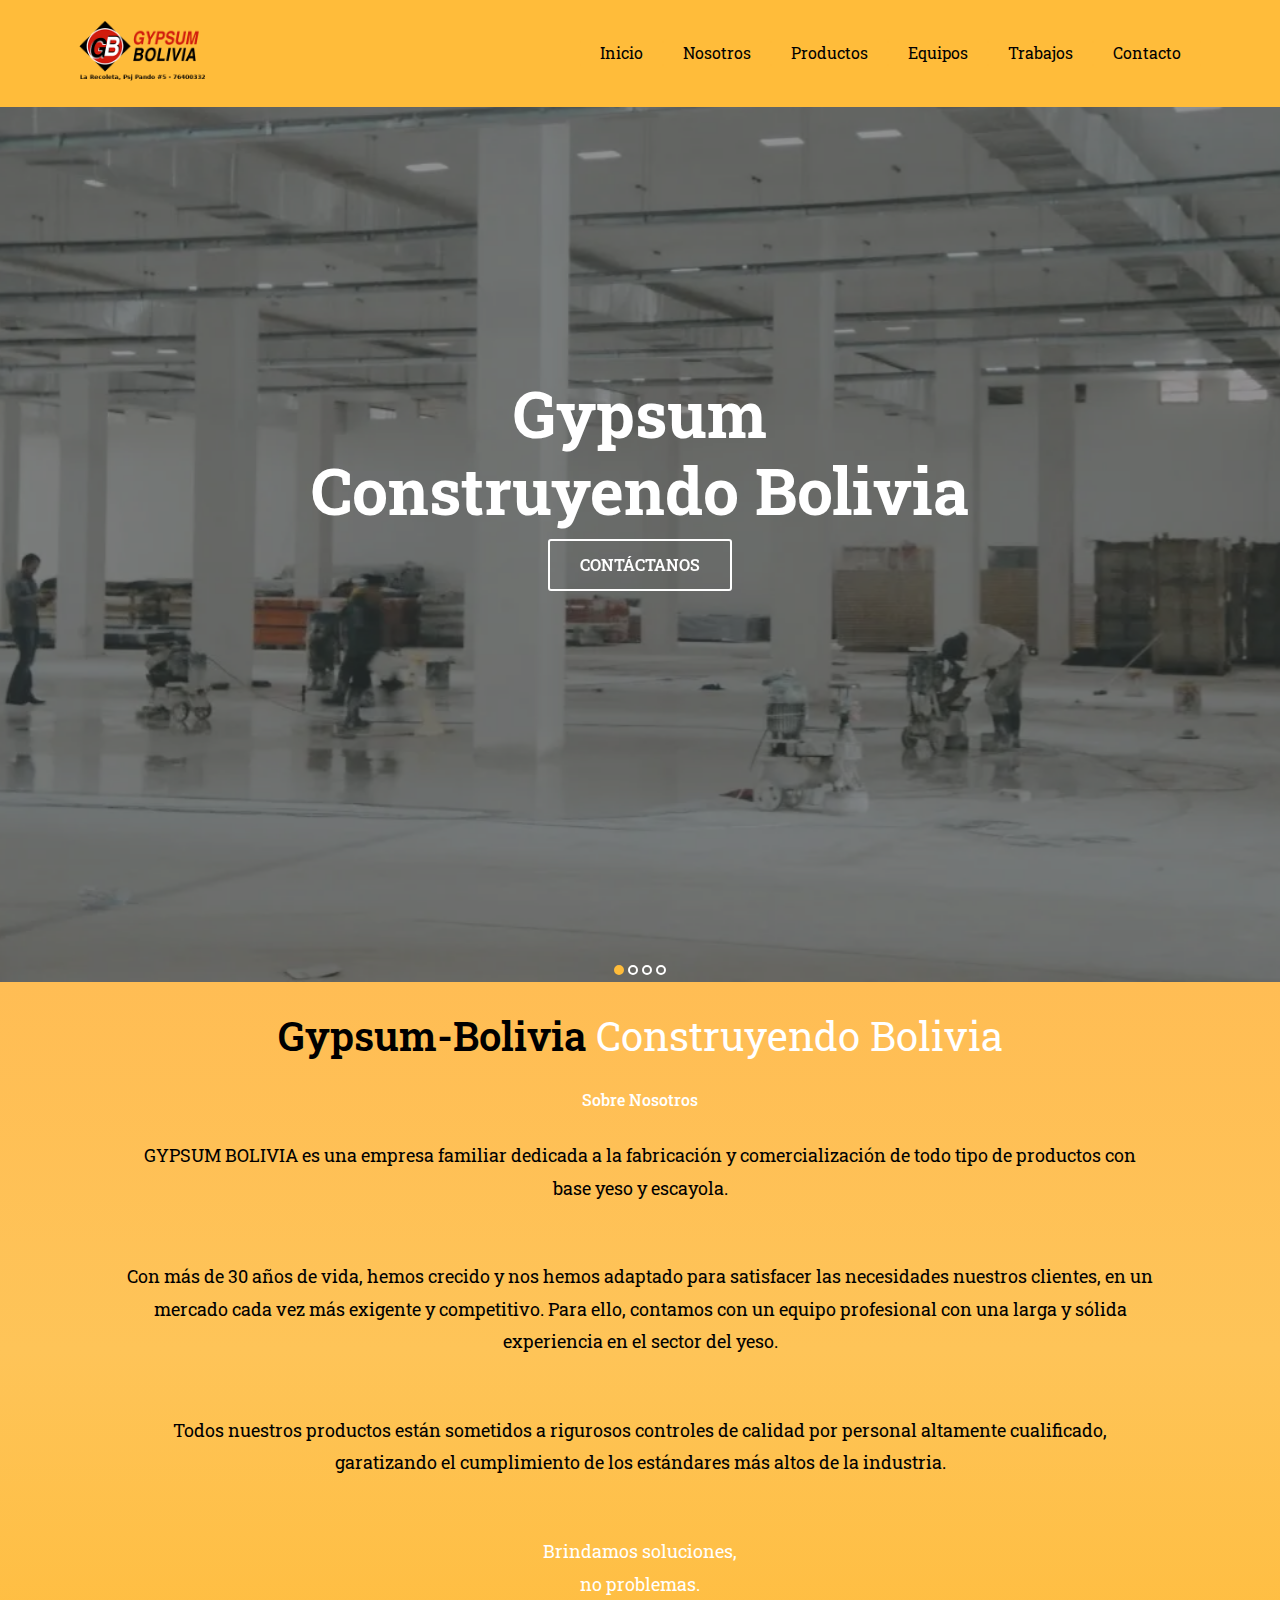
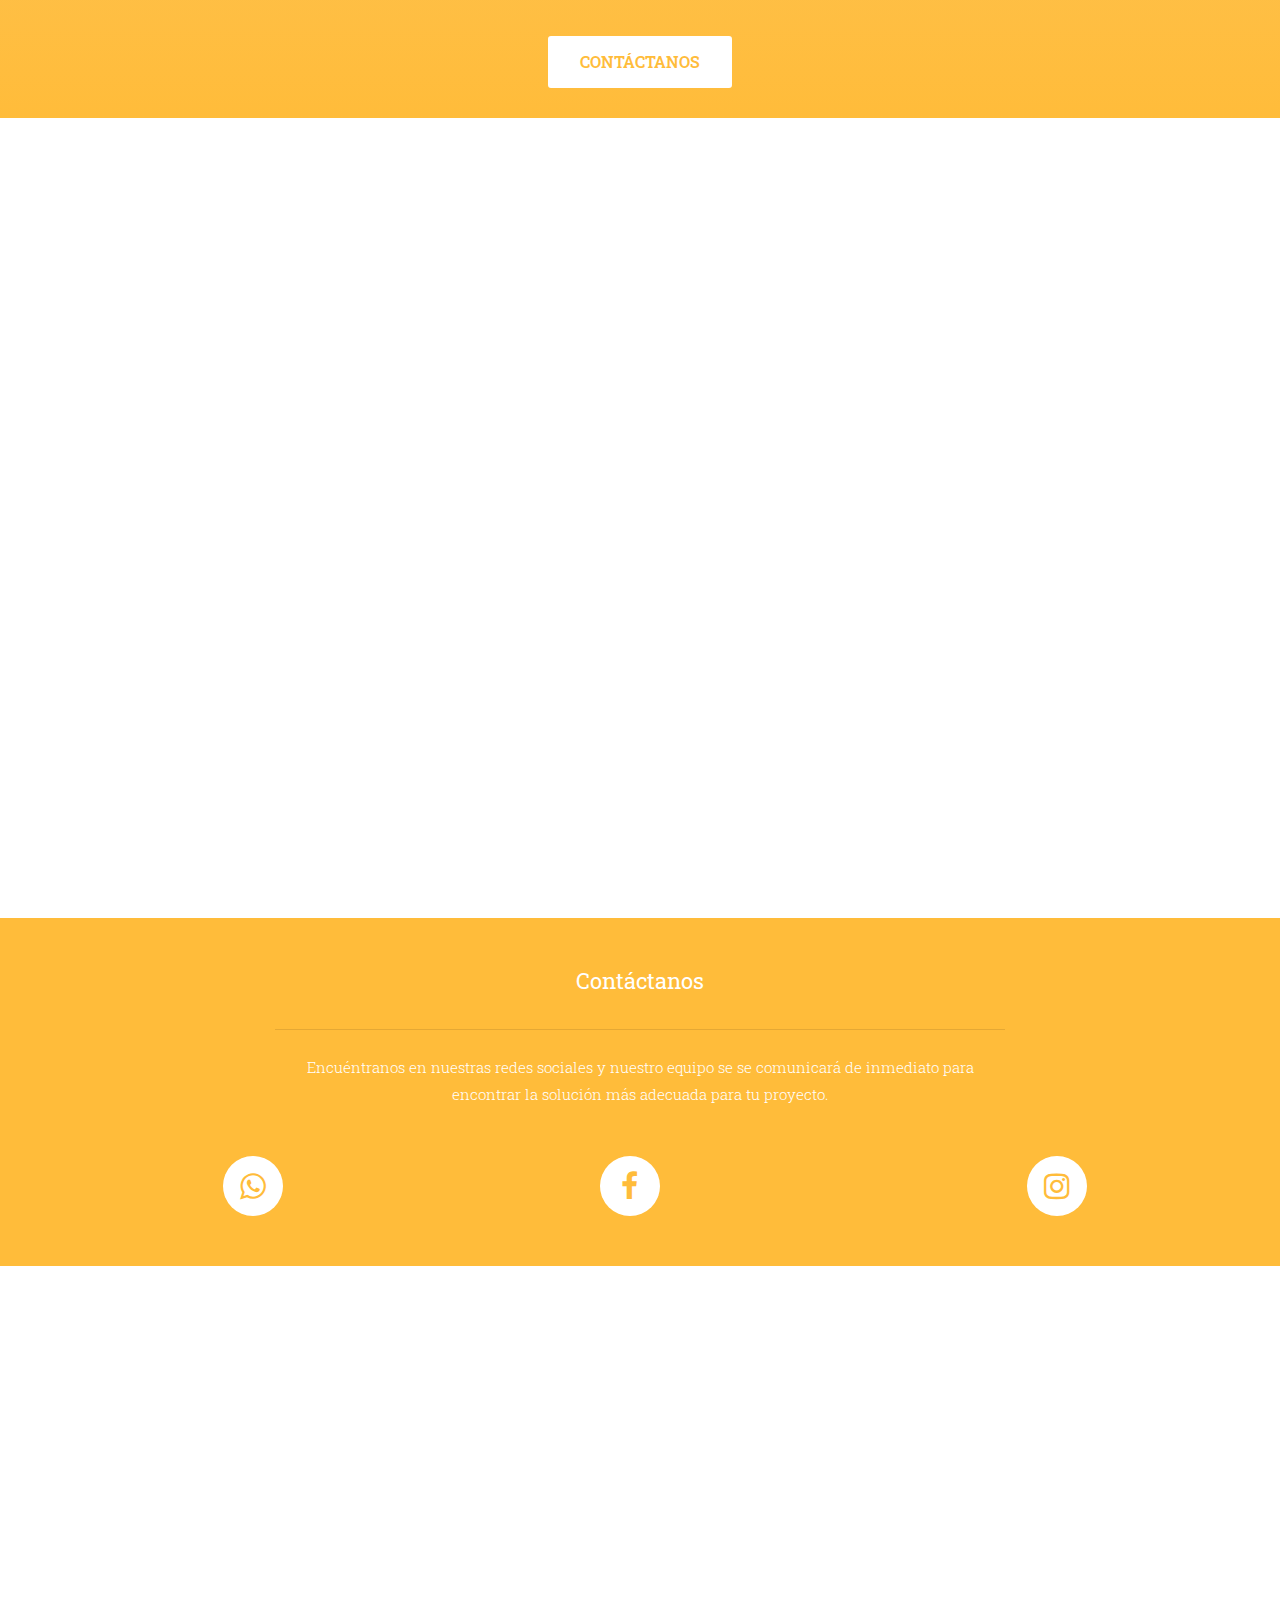
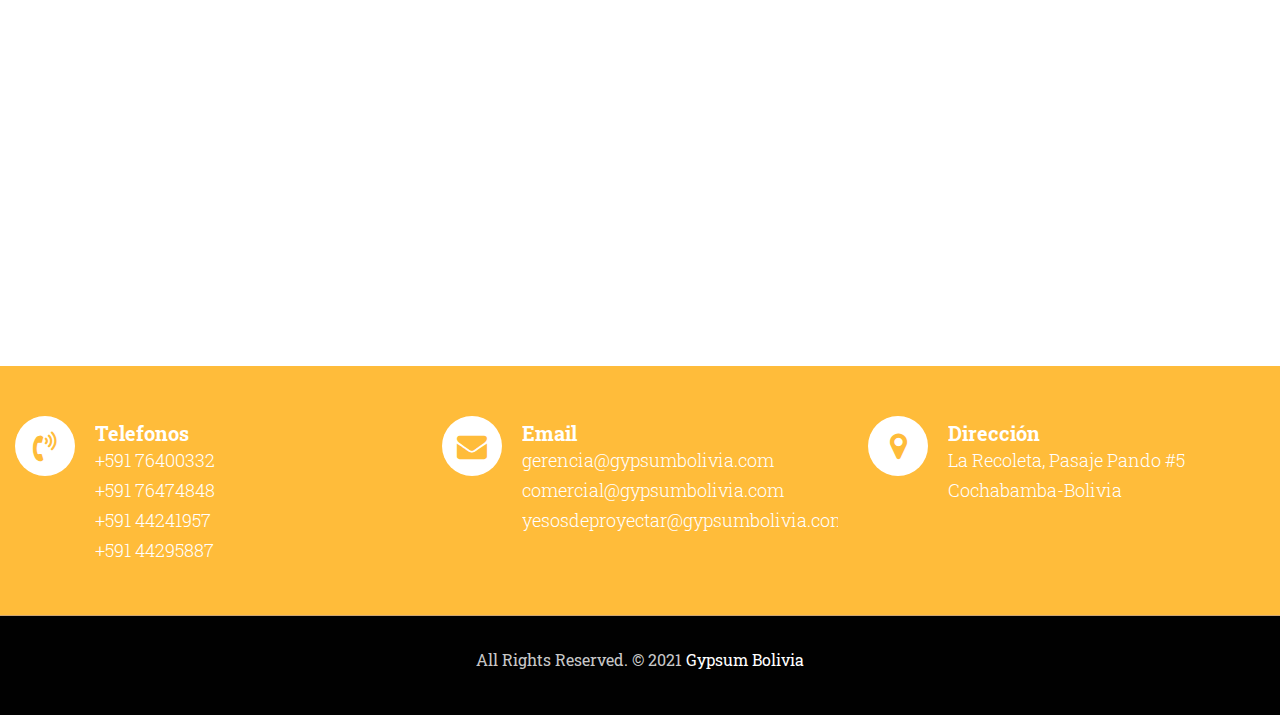
==== commit 31248d1a: "bg changed for all pages, contact info updated" ====
--- a/public/index.html
+++ b/public/index.html
@@ -251,6 +251,11 @@
 +591 76400332
 </p>
 </a>
+<a target="_blank" href='+59176474848'>
+<p class="lead">
++591 76474848
+</p>
+</a>
 <a target="_blank" href='+59144241957'>
 <p class="lead">
 +591 44241957
@@ -259,11 +264,6 @@
 <a target="_blank" href='+59144295887'>
 <p class="lead">
 +591 44295887
-</p>
-</a>
-<a target="_blank" href='+59144117003'>
-<p class="lead">
-+591 44117003
 </p>
 </a>
 </div>
--- a/public/css/style.css
+++ b/public/css/style.css
@@ -836,6 +836,51 @@
     background-position: center;
     position: relative;
     height: 780px;
+}
+.page-breadcrumb-about {
+    padding: 250px 0 150px;
+    background: url(../images/planta2.webp) no-repeat;
+    background-attachment: fixed;
+    background-size: cover;
+    background-position: center;
+    position: relative;
+    height: 910px;
+}
+.page-breadcrumb-products {
+    padding: 250px 0 150px;
+    background: url(../images/planta5.webp) no-repeat;
+    background-attachment: fixed;
+    background-size: cover;
+    background-position: center;
+    position: relative;
+    height: 910px;
+}
+.page-breadcrumb-equipment {
+    padding: 250px 0 150px;
+    background: url(../images/equipos-1-300x240.jpg) no-repeat;
+    background-attachment: fixed;
+    background-size: cover;
+    background-position: center;
+    position: relative;
+    height: 910px;
+}
+.page-breadcrumb-portfolio {
+    padding: 250px 0 150px;
+    background: url(../images/hero-bg3.webp) no-repeat;
+    background-attachment: fixed;
+    background-size: cover;
+    background-position: center;
+    position: relative;
+    height: 910px;
+}
+.page-breadcrumb-contact {
+    padding: 250px 0 150px;
+    background: url(../images/secretary-contact2.webp) no-repeat;
+    background-attachment: fixed;
+    background-size: cover;
+    background-position: center;
+    position: relative;
+    height: 910px;
 }
 .all-page-title .container{
 	position: relative;
